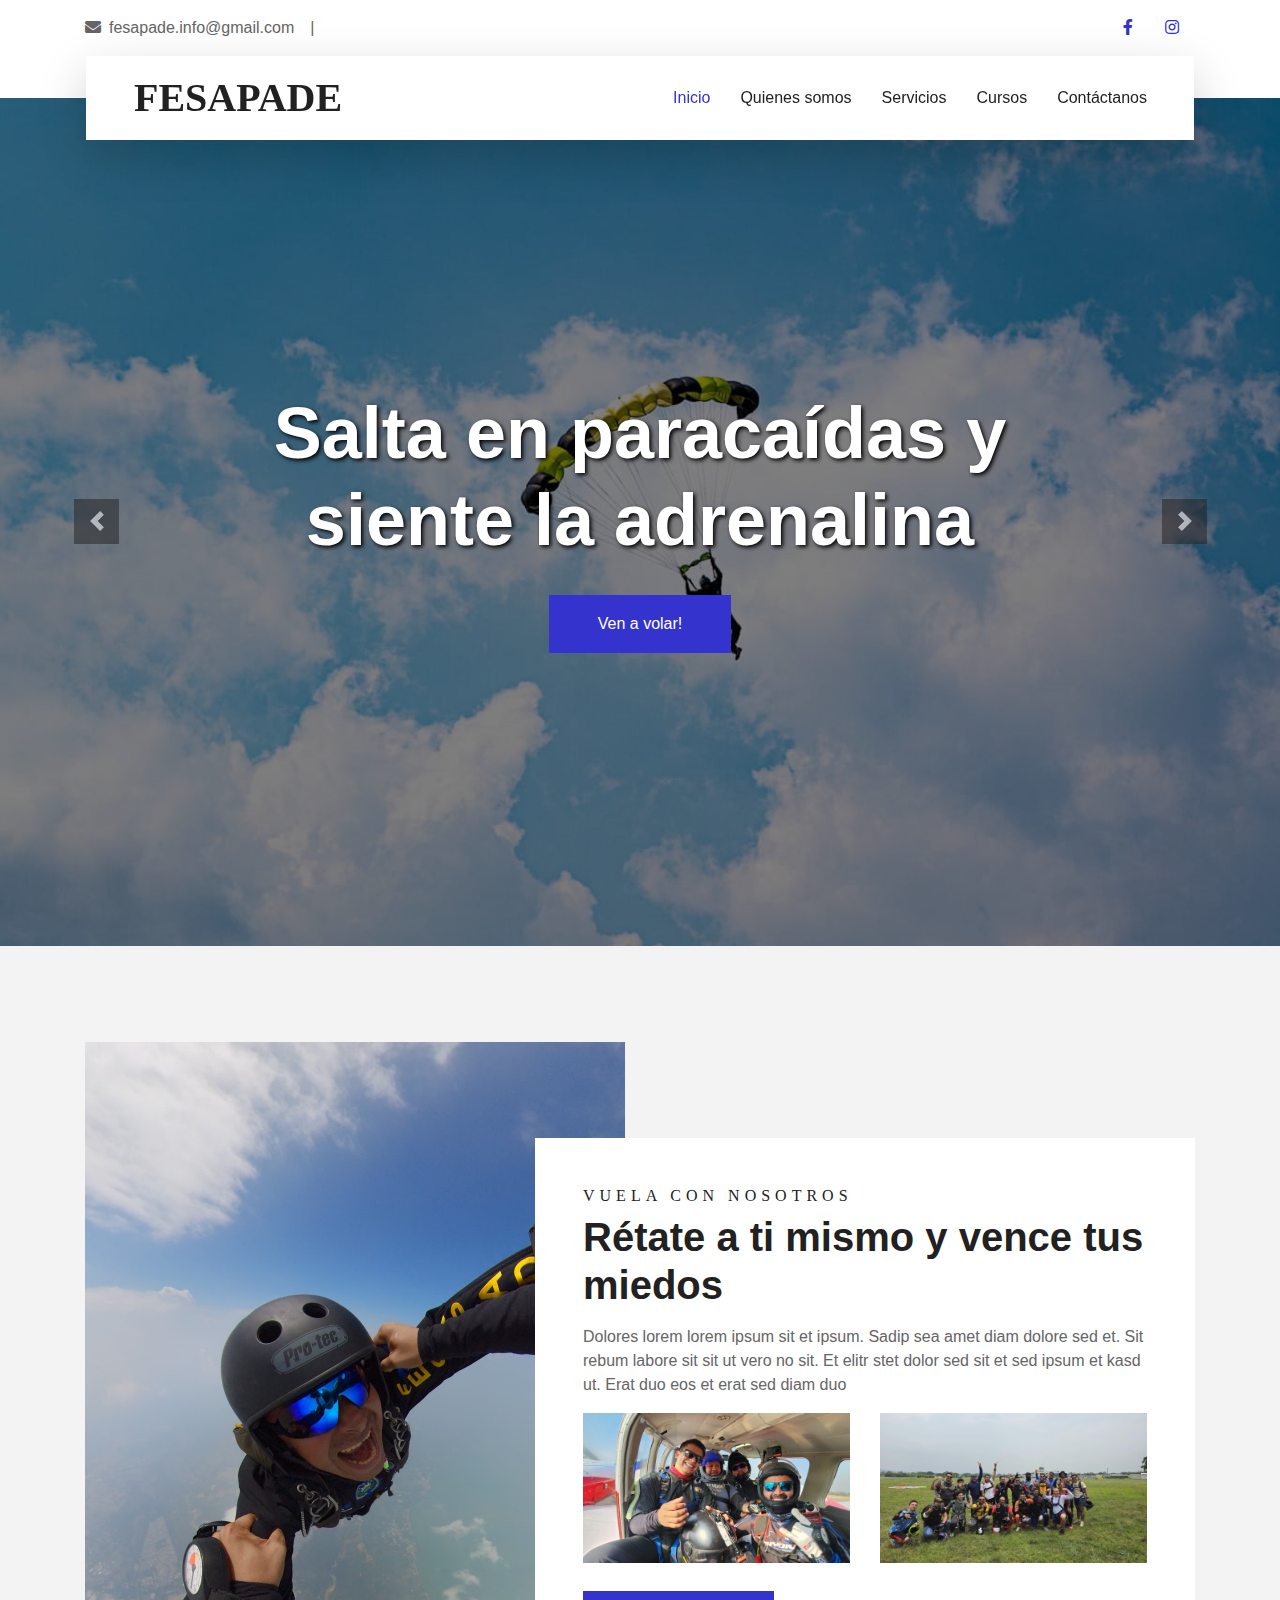
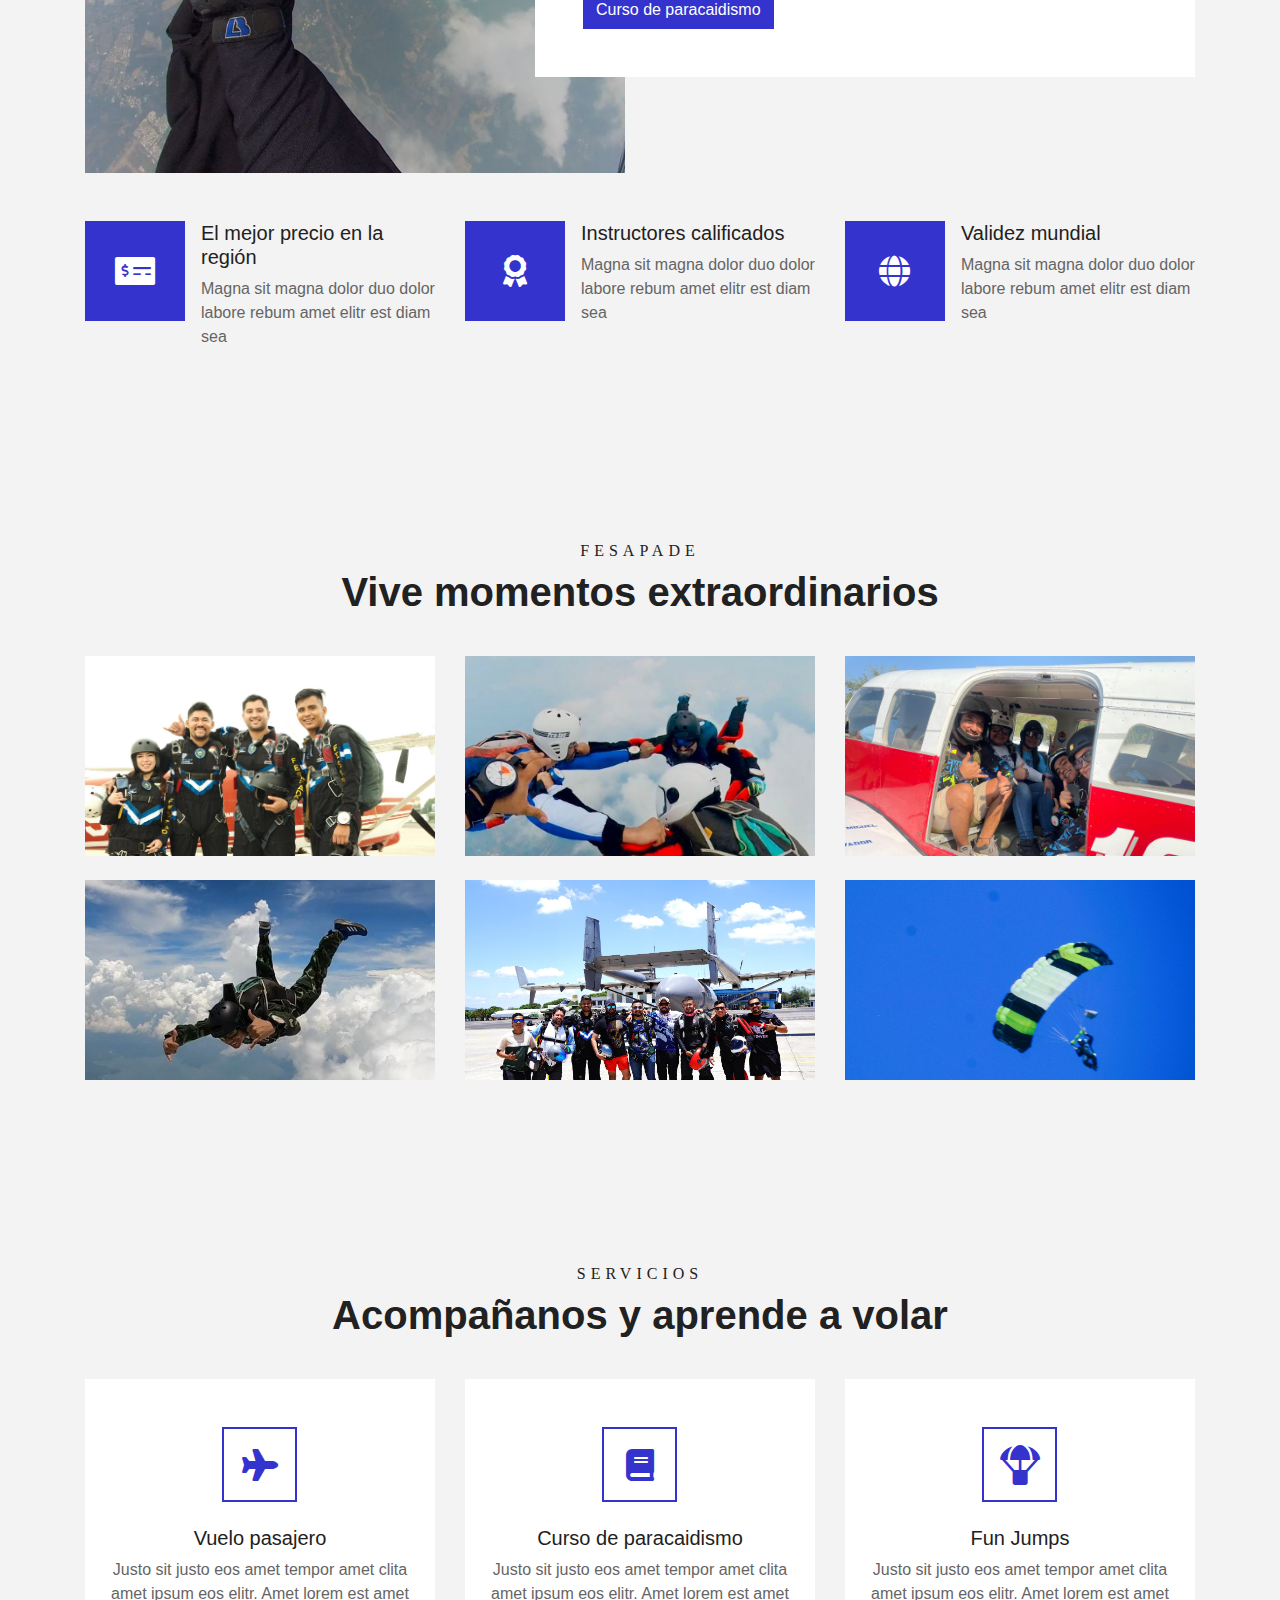
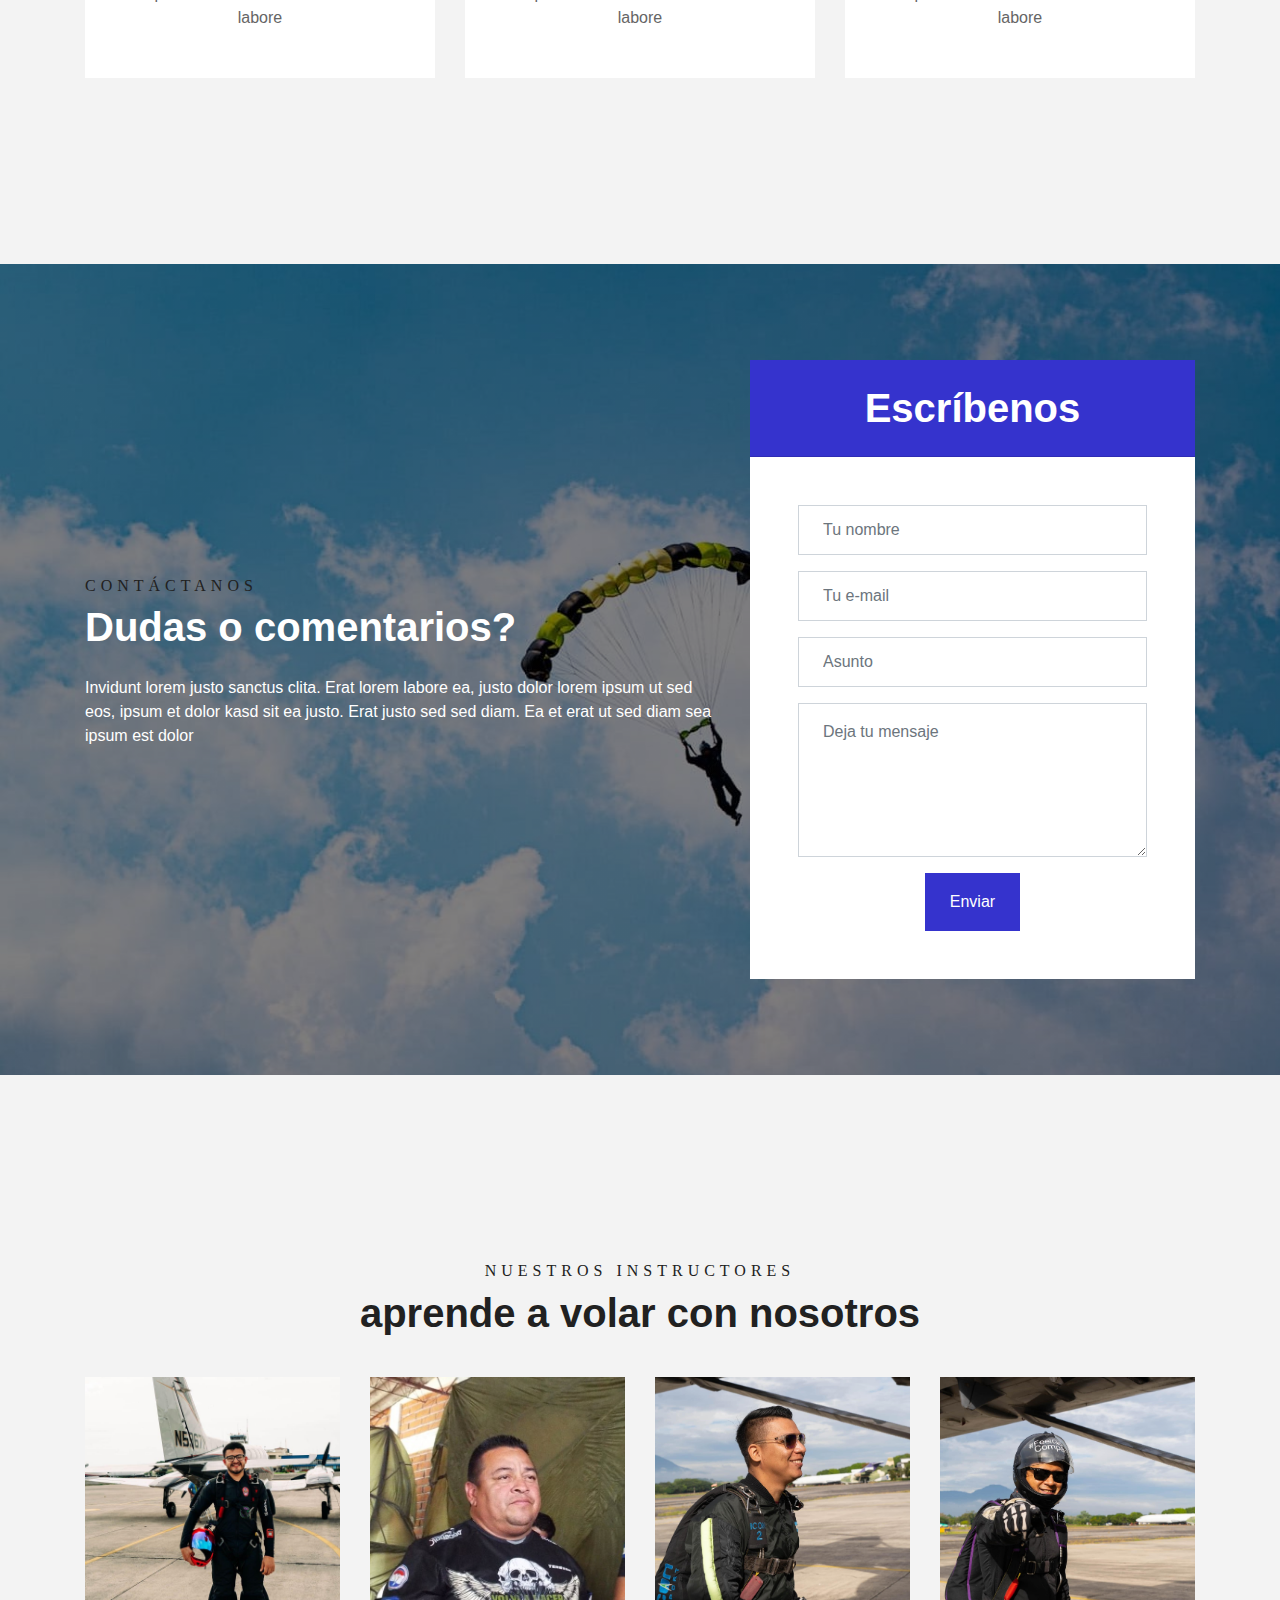
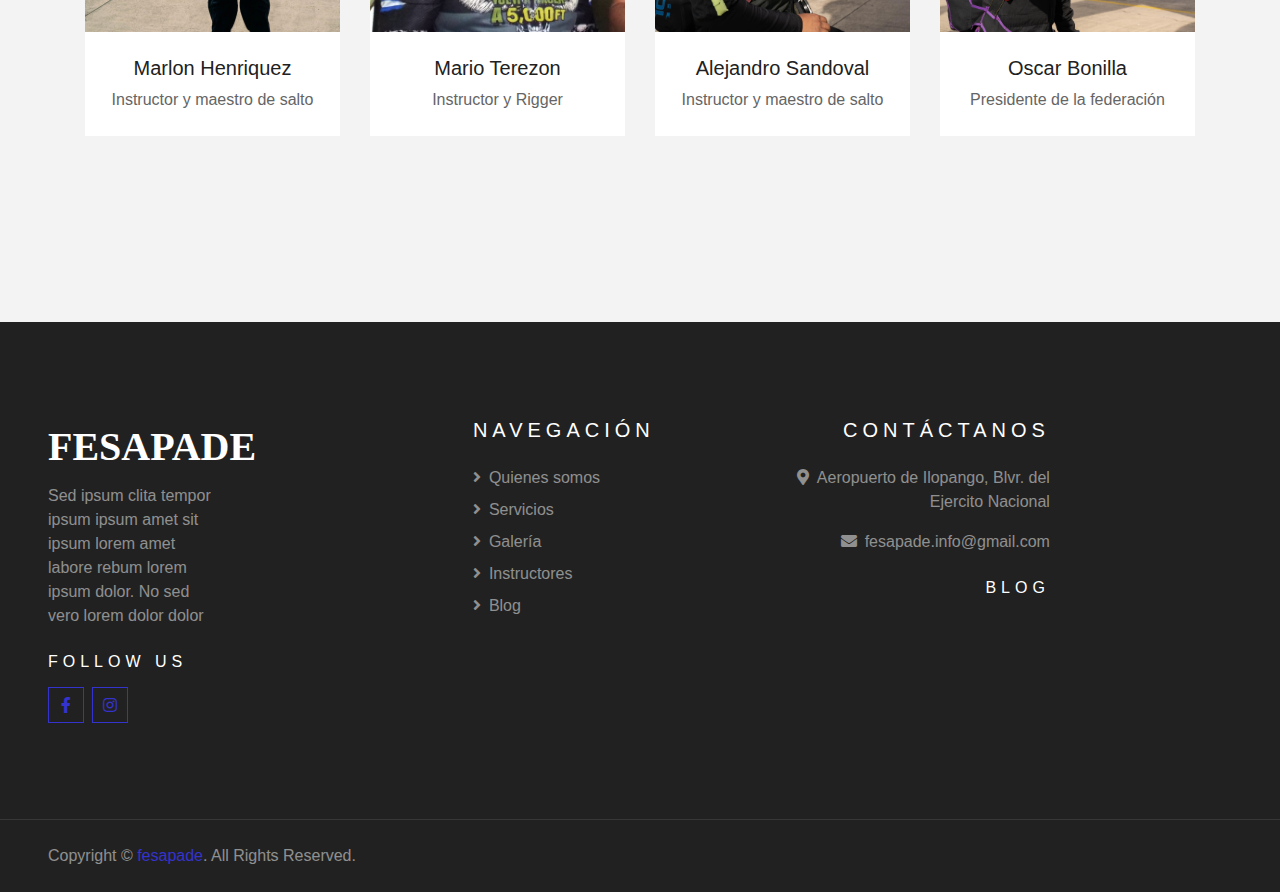
==== index.html @ f3ccb71f "first commit" ====
<!DOCTYPE html>
<html lang="en">

<head>
    <meta charset="utf-8">
    <title>FESAPADE</title>
    <meta content="width=device-width, initial-scale=1.0" name="viewport">
    <meta content="fesapade, paracaidismo, el salvador, skydiving" name="keywords">
    <meta content="fesapade, paracaidismo, el salvador, skydiving" name="description">

    <!-- Favicon -->
    <link href="img/favicon.ico" rel="icon">

    <!-- Google Web Fonts -->
    <link rel="preconnect" href="https://fonts.gstatic.com">
    <link href="https://fonts.googleapis.com/css2?family=Poppins:wght@400;500;600;700&display=swap" rel="stylesheet"> 

    <!-- Font Awesome -->
    <link href="https://cdnjs.cloudflare.com/ajax/libs/font-awesome/5.10.0/css/all.min.css" rel="stylesheet">

    <!-- Libraries Stylesheet -->
    <link href="lib/owlcarousel/assets/owl.carousel.min.css" rel="stylesheet">
    <link href="lib/tempusdominus/css/tempusdominus-bootstrap-4.min.css" rel="stylesheet" />

    <!-- Used fonts -->
    <link href="https://db.onlinewebfonts.com/c/a32668abb74c9255cab79c4dd656e726?family=Clonoid+W03+Bold+Italic" rel="stylesheet">
    <link href="https://db.onlinewebfonts.com/c/2206d6cc490084998d531e8c1b2cbb4a?family=Druk+Wide+Bold" rel="stylesheet">
    <link href="https://db.onlinewebfonts.com/c/160f151bb5c24f63117344faa604d58b?family=Nexa+W01+Heavy" rel="stylesheet">
    <link href="https://db.onlinewebfonts.com/c/effd74cbf0d7ec814ef5b5c8b44e0988?family=Veneer+W01+Two" rel="stylesheet">


    <!-- Customized Bootstrap Stylesheet -->
    <link href="css/style.css" rel="stylesheet">



</head>

<body>
    <!-- Topbar Start -->
    <div class="container-fluid bg-light pt-3 d-none d-lg-block">
        <div class="container">
            <div class="row">
                <div class="col-lg-6 text-center text-lg-left mb-2 mb-lg-0">
                    <div class="d-inline-flex align-items-center">
                        <p><i class="fa fa-envelope mr-2"></i>fesapade.info@gmail.com</p>
                        <p class="text-body px-3">|</p>
                        <!--<p><i class="fa fa-phone-alt mr-2"></i>+012 345 6789</p>-->
                    </div>
                </div>
                <div class="col-lg-6 text-center text-lg-right">
                    <div class="d-inline-flex align-items-center">
                        <a class="text-primary px-3" href="">
                            <i class="fab fa-facebook-f"></i>
                        </a>
                        
                        <a class="text-primary px-3" href="">
                            <i class="fab fa-instagram"></i>
                        </a>
                    </div>
                </div>
            </div>
        </div>
    </div>
    <!-- Topbar End -->


    <!-- Navbar Start -->
    <div class="container-fluid position-relative nav-bar p-0">
        <div class="container-lg position-relative p-0 px-lg-3" style="z-index: 9;">
            <nav class="navbar navbar-expand-lg bg-light navbar-light shadow-lg py-3 py-lg-0 pl-3 pl-lg-5">
                <a href="" class="navbar-brand">
                    <h1 class="m-0 text-primary"><span class="text-dark">FESAPADE</span></h1>
                </a>
                <button type="button" class="navbar-toggler" data-toggle="collapse" data-target="#navbarCollapse">
                    <span class="navbar-toggler-icon"></span>
                </button>
                <div class="collapse navbar-collapse justify-content-between px-3" id="navbarCollapse">
                    <div class="navbar-nav ml-auto py-0">
                        <a href="index.html" class="nav-item nav-link active">Inicio</a>
                        <a href="about.html" class="nav-item nav-link">Quienes somos</a>
                        <a href="service.html" class="nav-item nav-link">Servicios</a>
                        <a href="package.html" class="nav-item nav-link">Cursos</a>
                        <!--<div class="nav-item dropdown">
                            <a href="#" class="nav-link dropdown-toggle" data-toggle="dropdown">Pages</a>
                            <div class="dropdown-menu border-0 rounded-0 m-0">
                                <a href="blog.html" class="dropdown-item">Blog Grid</a>
                                <a href="single.html" class="dropdown-item">Blog Detail</a>
                                <a href="destination.html" class="dropdown-item">Destination</a>
                                <a href="guide.html" class="dropdown-item">Travel Guides</a>
                                <a href="testimonial.html" class="dropdown-item">Testimonial</a>
                            </div>
                        </div> -->
                        <a href="contact.html" class="nav-item nav-link">Contáctanos</a>
                    </div>
                </div>
            </nav>
        </div>
    </div>
    <!-- Navbar End -->


    <!-- Carousel Start -->
    <div class="container-fluid p-0">
        <div id="header-carousel" class="carousel slide" data-ride="carousel" >
            <div class="carousel-inner">
                <div class="carousel-item active">
                    <img class="w-100" src="img/carousel-1.jpg" alt="Image">
                    <div class="carousel-caption d-flex flex-column align-items-center justify-content-center">
                        <div class="p-3" style="max-width: 900px;">
                            
                            <h1 class="display-3 text-white text-shadow mb-md-4">Salta en paracaídas y siente la adrenalina</h1>
                            <a href="" class="btn btn-primary py-md-3 px-md-5 mt-2">Ven a volar!</a>
                        </div>
                    </div>
                </div>
                <div class="carousel-item">
                    <img class="w-100" src="img/carousel-2.jpg" alt="Image">
                    <div class="carousel-caption d-flex flex-column align-items-center justify-content-center">
                        <div class="p-3" style="max-width: 900px;">
                            
                            <h1 class="display-3 text-white text-shadow">Vive la experiencia de tu vida</h1>
                            <a href="" class="btn btn-primary py-md-3 px-md-5 mt-2">Ven a volar!</a>
                        </div>
                    </div>
                </div>
            </div>
            <a class="carousel-control-prev" href="#header-carousel" data-slide="prev">
                <div class="btn btn-dark" style="width: 45px; height: 45px;">
                    <span class="carousel-control-prev-icon mb-n2"></span>
                </div>
            </a>
            <a class="carousel-control-next" href="#header-carousel" data-slide="next">
                <div class="btn btn-dark" style="width: 45px; height: 45px;">
                    <span class="carousel-control-next-icon mb-n2"></span>
                </div>
            </a>
        </div>
    </div>
    <!-- Carousel End -->


    <!-- Booking Start 
    <div class="container-fluid booking mt-5 pb-5">
        <div class="container pb-5">
            <div class="bg-light shadow" style="padding: 30px;">
                <div class="row align-items-center" style="min-height: 60px;">
                    <div class="col-md-10">
                        <div class="row">
                            <div class="col-md-3">
                                <div class="mb-3 mb-md-0">
                                    <select class="custom-select px-4" style="height: 47px;">
                                        <option selected>Destination</option>
                                        <option value="1">Destination 1</option>
                                        <option value="2">Destination 1</option>
                                        <option value="3">Destination 1</option>
                                    </select>
                                </div>
                            </div>
                            <div class="col-md-3">
                                <div class="mb-3 mb-md-0">
                                    <div class="date" id="date1" data-target-input="nearest">
                                        <input type="text" class="form-control p-4 datetimepicker-input" placeholder="Depart Date" data-target="#date1" data-toggle="datetimepicker"/>
                                    </div>
                                </div>
                            </div>
                            <div class="col-md-3">
                                <div class="mb-3 mb-md-0">
                                    <div class="date" id="date2" data-target-input="nearest">
                                        <input type="text" class="form-control p-4 datetimepicker-input" placeholder="Return Date" data-target="#date2" data-toggle="datetimepicker"/>
                                    </div>
                                </div>
                            </div>
                            <div class="col-md-3">
                                <div class="mb-3 mb-md-0">
                                    <select class="custom-select px-4" style="height: 47px;">
                                        <option selected>Duration</option>
                                        <option value="1">Duration 1</option>
                                        <option value="2">Duration 1</option>
                                        <option value="3">Duration 1</option>
                                    </select>
                                </div>
                            </div>
                        </div>
                    </div>
                    <div class="col-md-2">
                        <button class="btn btn-primary btn-block" type="submit" style="height: 47px; margin-top: -2px;">Submit</button>
                    </div>
                </div>
            </div>
        </div>
    </div>
     Booking End -->


    <!-- About Start -->
    <div class="container-fluid py-5">
        <div class="container pt-5">
            <div class="row">
                <div class="col-lg-6" style="min-height: 500px;">
                    <div class="position-relative h-100">
                        <img class="position-absolute w-100 h-100" src="img/about.jpg" style="object-fit: cover;">
                    </div>
                </div>
                <div class="col-lg-6 pt-5 pb-lg-5">
                    <div class="about-text bg-white p-4 p-lg-5 my-lg-5">
                        <h6 class="text-primary text-uppercase" style="letter-spacing: 5px;">Vuela con nosotros</h6>
                        <h1 class="mb-3">Rétate a ti mismo y vence tus miedos</h1>
                        <p>Dolores lorem lorem ipsum sit et ipsum. Sadip sea amet diam dolore sed et. Sit rebum labore sit sit ut vero no sit. Et elitr stet dolor sed sit et sed ipsum et kasd ut. Erat duo eos et erat sed diam duo</p>
                        <div class="row mb-4">
                            <div class="col-6">
                                <img class="img-fluid" src="img/about-1.jpg" alt="">
                            </div>
                            <div class="col-6">
                                <img class="img-fluid" src="img/about-2.jpg" alt="">
                            </div>
                        </div>
                        <a href="" class="btn btn-primary mt-1">Curso de paracaidismo</a>
                    </div>
                </div>
            </div>
        </div>
    </div>
    <!-- About End -->


    <!-- Feature Start -->
    <div class="container-fluid pb-5">
        <div class="container pb-5">
            <div class="row">
                <div class="col-md-4">
                    <div class="d-flex mb-4 mb-lg-0">
                        <div class="d-flex flex-shrink-0 align-items-center justify-content-center bg-primary mr-3" style="height: 100px; width: 100px;">
                            <i class="fa fa-2x fa-money-check-alt text-white"></i>
                        </div>
                        <div class="d-flex flex-column">
                            <h5 class="">El mejor precio en la región</h5>
                            <p class="m-0">Magna sit magna dolor duo dolor labore rebum amet elitr est diam sea</p>
                        </div>
                    </div>
                </div>
                <div class="col-md-4">
                    <div class="d-flex mb-4 mb-lg-0">
                        <div class="d-flex flex-shrink-0 align-items-center justify-content-center bg-primary mr-3" style="height: 100px; width: 100px;">
                            <i class="fa fa-2x fa-award text-white"></i>
                        </div>
                        <div class="d-flex flex-column">
                            <h5 class="">Instructores calificados</h5>
                            <p class="m-0">Magna sit magna dolor duo dolor labore rebum amet elitr est diam sea</p>
                        </div>
                    </div>
                </div>
                <div class="col-md-4">
                    <div class="d-flex mb-4 mb-lg-0">
                        <div class="d-flex flex-shrink-0 align-items-center justify-content-center bg-primary mr-3" style="height: 100px; width: 100px;">
                            <i class="fa fa-2x fa-globe text-white"></i>
                        </div>
                        <div class="d-flex flex-column">
                            <h5 class="">Validez mundial</h5>
                            <p class="m-0">Magna sit magna dolor duo dolor labore rebum amet elitr est diam sea</p>
                        </div>
                    </div>
                </div>
            </div>
        </div>
    </div>
    <!-- Feature End -->


    <!-- Destination Start -->
    <div class="container-fluid py-5">
        <div class="container pt-5 pb-3">
            <div class="text-center mb-3 pb-3">
                <h6 class="text-primary text-uppercase" style="letter-spacing: 5px;">fesapade</h6>
                <h1>Vive momentos extraordinarios</h1>
            </div>
            <div class="row">
                <div class="col-gallery col-lg-4 col-md-6 mb-4">
                    <div class="destination-item position-relative overflow-hidden mb-2">
                        <img class="img-fluid" src="img/gallery-1.jpg" alt="">
                        <a class="destination-overlay text-white text-decoration-none" href="">
                        </a>
                    </div>
                </div>
                <div class="col-gallery col-lg-4 col-md-6 mb-4">
                    <div class="destination-item position-relative overflow-hidden mb-2">
                        <img class="img-fluid" src="img/gallery-2.jpg" alt="">
                        <a class="destination-overlay text-white text-decoration-none" href="">
                        </a>
                    </div>
                </div>
                <div class="col-gallery col-lg-4 col-md-6 mb-4">
                    <div class="destination-item position-relative overflow-hidden mb-2">
                        <img class="img-fluid" src="img/gallery-3.jpg" alt="">
                        <a class="destination-overlay text-white text-decoration-none" href="">
                        </a>
                    </div>
                </div>
                <div class="col-gallery col-lg-4 col-md-6 mb-4">
                    <div class="destination-item position-relative overflow-hidden mb-2">
                        <img class="img-fluid" src="img/gallery-4.jpg" alt="">
                        <a class="destination-overlay text-white text-decoration-none" href="">
                        </a>
                    </div>
                </div>
                <div class="col-gallery col-lg-4 col-md-6 mb-4">
                    <div class="destination-item position-relative overflow-hidden mb-2">
                        <img class="img-fluid" src="img/gallery-5.jpg" alt="">
                        <a class="destination-overlay text-white text-decoration-none" href="">
                        </a>
                    </div>
                </div>
                <div class="col-gallery col-lg-4 col-md-6 mb-4">
                    <div class="destination-item position-relative overflow-hidden mb-2">
                        <img class="img-fluid" src="img/gallery-6.jpg" alt="">
                        <a class="destination-overlay text-white text-decoration-none" href="">
                        </a>
                    </div>
                </div>
            </div>
        </div>
    </div>
    <!-- Destination Start -->


    <!-- Service Start -->
    <div class="container-fluid py-5">
        <div class="container pt-5 pb-3">
            <div class="text-center mb-3 pb-3">
                <h6 class="text-primary text-uppercase" style="letter-spacing: 5px;">Servicios</h6>
                <h1>Acompañanos y aprende a volar</h1>
            </div>
            <div class="row">
                <div class="col-lg-4 col-md-6 mb-4">
                    <div class="service-item bg-white text-center mb-2 py-5 px-4">
                        <i class="fa fa-2x fa-plane mx-auto mb-4"></i>
                        <!--<i class="bi bi-airplane mx-auto mb-4"></i>-->
                        <h5 class="mb-2">Vuelo pasajero</h5>
                        <p class="m-0">Justo sit justo eos amet tempor amet clita amet ipsum eos elitr. Amet lorem est amet labore</p>
                    </div>
                </div>
                <div class="col-lg-4 col-md-6 mb-4">
                    <div class="service-item bg-white text-center mb-2 py-5 px-4">
                        <i class="fa fa-2x fa-book mx-auto mb-4"></i>
                        <h5 class="mb-2">Curso de paracaidismo</h5>
                        <p class="m-0">Justo sit justo eos amet tempor amet clita amet ipsum eos elitr. Amet lorem est amet labore</p>
                    </div>
                </div>
                <div class="col-lg-4 col-md-6 mb-4">
                    <div class="service-item bg-white text-center mb-2 py-5 px-4">
                        <i class="fas fa-parachute-box mx-auto mb-4" style="font-size: 40px;"></i>
                        <h5 class="mb-2">Fun Jumps</h5>
                        <p class="m-0">Justo sit justo eos amet tempor amet clita amet ipsum eos elitr. Amet lorem est amet labore</p>
                    </div>
                </div>
            </div>
        </div>
    </div>
    <!-- Service End -->


    <!-- Packages Start 
    <div class="container-fluid py-5">
        <div class="container pt-5 pb-3">
            <div class="text-center mb-3 pb-3">
                <h6 class="text-primary text-uppercase" style="letter-spacing: 5px;">Packages</h6>
                <h1>Pefect Tour Packages</h1>
            </div>
            <div class="row">
                <div class="col-lg-4 col-md-6 mb-4">
                    <div class="package-item bg-white mb-2">
                        <img class="img-fluid" src="img/package-1.jpg" alt="">
                        <div class="p-4">
                            <div class="d-flex justify-content-between mb-3">
                                <small class="m-0"><i class="fa fa-map-marker-alt text-primary mr-2"></i>Thailand</small>
                                <small class="m-0"><i class="fa fa-calendar-alt text-primary mr-2"></i>3 days</small>
                                <small class="m-0"><i class="fa fa-user text-primary mr-2"></i>2 Person</small>
                            </div>
                            <a class="h5 text-decoration-none" href="">Discover amazing places of the world with us</a>
                            <div class="border-top mt-4 pt-4">
                                <div class="d-flex justify-content-between">
                                    <h6 class="m-0"><i class="fa fa-star text-primary mr-2"></i>4.5 <small>(250)</small></h6>
                                    <h5 class="m-0">$350</h5>
                                </div>
                            </div>
                        </div>
                    </div>
                </div>
                <div class="col-lg-4 col-md-6 mb-4">
                    <div class="package-item bg-white mb-2">
                        <img class="img-fluid" src="img/package-2.jpg" alt="">
                        <div class="p-4">
                            <div class="d-flex justify-content-between mb-3">
                                <small class="m-0"><i class="fa fa-map-marker-alt text-primary mr-2"></i>Thailand</small>
                                <small class="m-0"><i class="fa fa-calendar-alt text-primary mr-2"></i>3 days</small>
                                <small class="m-0"><i class="fa fa-user text-primary mr-2"></i>2 Person</small>
                            </div>
                            <a class="h5 text-decoration-none" href="">Discover amazing places of the world with us</a>
                            <div class="border-top mt-4 pt-4">
                                <div class="d-flex justify-content-between">
                                    <h6 class="m-0"><i class="fa fa-star text-primary mr-2"></i>4.5 <small>(250)</small></h6>
                                    <h5 class="m-0">$350</h5>
                                </div>
                            </div>
                        </div>
                    </div>
                </div>
                <div class="col-lg-4 col-md-6 mb-4">
                    <div class="package-item bg-white mb-2">
                        <img class="img-fluid" src="img/package-3.jpg" alt="">
                        <div class="p-4">
                            <div class="d-flex justify-content-between mb-3">
                                <small class="m-0"><i class="fa fa-map-marker-alt text-primary mr-2"></i>Thailand</small>
                                <small class="m-0"><i class="fa fa-calendar-alt text-primary mr-2"></i>3 days</small>
                                <small class="m-0"><i class="fa fa-user text-primary mr-2"></i>2 Person</small>
                            </div>
                            <a class="h5 text-decoration-none" href="">Discover amazing places of the world with us</a>
                            <div class="border-top mt-4 pt-4">
                                <div class="d-flex justify-content-between">
                                    <h6 class="m-0"><i class="fa fa-star text-primary mr-2"></i>4.5 <small>(250)</small></h6>
                                    <h5 class="m-0">$350</h5>
                                </div>
                            </div>
                        </div>
                    </div>
                </div>
                <div class="col-lg-4 col-md-6 mb-4">
                    <div class="package-item bg-white mb-2">
                        <img class="img-fluid" src="img/package-4.jpg" alt="">
                        <div class="p-4">
                            <div class="d-flex justify-content-between mb-3">
                                <small class="m-0"><i class="fa fa-map-marker-alt text-primary mr-2"></i>Thailand</small>
                                <small class="m-0"><i class="fa fa-calendar-alt text-primary mr-2"></i>3 days</small>
                                <small class="m-0"><i class="fa fa-user text-primary mr-2"></i>2 Person</small>
                            </div>
                            <a class="h5 text-decoration-none" href="">Discover amazing places of the world with us</a>
                            <div class="border-top mt-4 pt-4">
                                <div class="d-flex justify-content-between">
                                    <h6 class="m-0"><i class="fa fa-star text-primary mr-2"></i>4.5 <small>(250)</small></h6>
                                    <h5 class="m-0">$350</h5>
                                </div>
                            </div>
                        </div>
                    </div>
                </div>
                <div class="col-lg-4 col-md-6 mb-4">
                    <div class="package-item bg-white mb-2">
                        <img class="img-fluid" src="img/package-5.jpg" alt="">
                        <div class="p-4">
                            <div class="d-flex justify-content-between mb-3">
                                <small class="m-0"><i class="fa fa-map-marker-alt text-primary mr-2"></i>Thailand</small>
                                <small class="m-0"><i class="fa fa-calendar-alt text-primary mr-2"></i>3 days</small>
                                <small class="m-0"><i class="fa fa-user text-primary mr-2"></i>2 Person</small>
                            </div>
                            <a class="h5 text-decoration-none" href="">Discover amazing places of the world with us</a>
                            <div class="border-top mt-4 pt-4">
                                <div class="d-flex justify-content-between">
                                    <h6 class="m-0"><i class="fa fa-star text-primary mr-2"></i>4.5 <small>(250)</small></h6>
                                    <h5 class="m-0">$350</h5>
                                </div>
                            </div>
                        </div>
                    </div>
                </div>
                <div class="col-lg-4 col-md-6 mb-4">
                    <div class="package-item bg-white mb-2">
                        <img class="img-fluid" src="img/package-6.jpg" alt="">
                        <div class="p-4">
                            <div class="d-flex justify-content-between mb-3">
                                <small class="m-0"><i class="fa fa-map-marker-alt text-primary mr-2"></i>Thailand</small>
                                <small class="m-0"><i class="fa fa-calendar-alt text-primary mr-2"></i>3 days</small>
                                <small class="m-0"><i class="fa fa-user text-primary mr-2"></i>2 Person</small>
                            </div>
                            <a class="h5 text-decoration-none" href="">Discover amazing places of the world with us</a>
                            <div class="border-top mt-4 pt-4">
                                <div class="d-flex justify-content-between">
                                    <h6 class="m-0"><i class="fa fa-star text-primary mr-2"></i>4.5 <small>(250)</small></h6>
                                    <h5 class="m-0">$350</h5>
                                </div>
                            </div>
                        </div>
                    </div>
                </div>
            </div>
        </div>
    </div>
     Packages End -->


    <!-- Registration Start -->
    <div class="container-fluid bg-registration py-5" style="margin: 90px 0;">
        <div class="container py-5">
            <div class="row align-items-center">
                <div class="col-lg-7 mb-5 mb-lg-0">
                    <div class="mb-4">
                        <h6 class="text-primary text-uppercase" style="letter-spacing: 5px;">Contáctanos</h6>
                        <h1 class="text-white"><span class="text-primary"></span>Dudas o comentarios?</h1>
                    </div>
                    <p class="text-white">Invidunt lorem justo sanctus clita. Erat lorem labore ea, justo dolor lorem ipsum ut sed eos,
                        ipsum et dolor kasd sit ea justo. Erat justo sed sed diam. Ea et erat ut sed diam sea ipsum est
                        dolor</p>
                    <!--
                    <ul class="list-inline text-white m-0">
                        <li class="py-2"><i class="fa fa-check text-primary mr-3"></i>Labore eos amet dolor amet diam</li>
                        <li class="py-2"><i class="fa fa-check text-primary mr-3"></i>Etsea et sit dolor amet ipsum</li>
                        <li class="py-2"><i class="fa fa-check text-primary mr-3"></i>Diam dolor diam elitripsum vero.</li>
                    </ul>-->
                </div>
                <div class="col-lg-5">
                    <div class="card border-0">
                        <div class="card-header bg-primary text-center p-4">
                            <h1 class="text-white m-0">Escríbenos</h1>
                        </div>
                        <div class="card-body rounded-bottom bg-white p-5">
                            <form>
                                <div class="form-group">
                                    <input type="text" class="form-control p-4" placeholder="Tu nombre" required="required" />
                                </div>
                                <div class="form-group">
                                    <input type="email" class="form-control p-4" placeholder="Tu e-mail" required="required" />
                                </div>
                                <div class="control-group">
                                    <input type="text" class="form-control p-4" id="subject" placeholder="Asunto"
                                        required="required" data-validation-required-message="Please enter a subject" />
                                    <p class="help-block text-danger"></p>
                                </div>
                                <div class="control-group">
                                    <textarea class="form-control py-3 px-4" rows="5" id="message" placeholder="Deja tu mensaje"
                                        required="required"
                                        data-validation-required-message="Please enter your message"></textarea>
                                    <p class="help-block text-danger"></p>
                                </div>
                                <div class="text-center">
                                    <button class="btn btn-primary py-3 px-4" type="submit" id="sendMessageButton">Enviar</button>
                                </div>
                            </form>
                        </div>
                    </div>
                </div>
            </div>
        </div>
    </div>
    <!-- Registration End -->


    <!-- Team Start -->
    <div class="container-fluid py-5">
        <div class="container pt-5 pb-3">
            <div class="text-center mb-3 pb-3">
                <h6 class="text-primary text-uppercase" style="letter-spacing: 5px;">Nuestros instructores</h6>
                <h1>aprende a volar con nosotros</h1>
            </div>
            <div class="row">
                <div class="col-lg-3 col-md-4 col-sm-6 pb-2">
                    <div class="team-item bg-white mb-4">
                        <div class="team-img position-relative overflow-hidden">
                            <img class="img-fluid w-100" src="img/team-1.jpg" alt="">
                            <div class="team-social">
                                <a class="btn btn-outline-primary btn-square" href=""><i class="fab fa-twitter"></i></a>
                                <a class="btn btn-outline-primary btn-square" href=""><i class="fab fa-facebook-f"></i></a>
                                <a class="btn btn-outline-primary btn-square" href=""><i class="fab fa-instagram"></i></a>
                                <a class="btn btn-outline-primary btn-square" href=""><i class="fab fa-linkedin-in"></i></a>
                            </div>
                        </div>
                        <div class="text-center py-4">
                            <h5 class="text-truncate">Marlon Henriquez</h5>
                            <p class="m-0">Instructor y maestro de salto</p>
                        </div>
                    </div>
                </div>
                <div class="col-lg-3 col-md-4 col-sm-6 pb-2">
                    <div class="team-item bg-white mb-4">
                        <div class="team-img position-relative overflow-hidden">
                            <img class="img-fluid w-100" src="img/team-2.jpg" alt="">
                            <div class="team-social">
                                <a class="btn btn-outline-primary btn-square" href=""><i class="fab fa-twitter"></i></a>
                                <a class="btn btn-outline-primary btn-square" href=""><i class="fab fa-facebook-f"></i></a>
                                <a class="btn btn-outline-primary btn-square" href=""><i class="fab fa-instagram"></i></a>
                                <a class="btn btn-outline-primary btn-square" href=""><i class="fab fa-linkedin-in"></i></a>
                            </div>
                        </div>
                        <div class="text-center py-4">
                            <h5 class="text-truncate">Mario Terezon</h5>
                            <p class="m-0">Instructor y Rigger</p>
                        </div>
                    </div>
                </div>
                <div class="col-lg-3 col-md-4 col-sm-6 pb-2">
                    <div class="team-item bg-white mb-4">
                        <div class="team-img position-relative overflow-hidden">
                            <img class="img-fluid w-100" src="img/team-3.jpg" alt="">
                            <div class="team-social">
                                <a class="btn btn-outline-primary btn-square" href=""><i class="fab fa-twitter"></i></a>
                                <a class="btn btn-outline-primary btn-square" href=""><i class="fab fa-facebook-f"></i></a>
                                <a class="btn btn-outline-primary btn-square" href=""><i class="fab fa-instagram"></i></a>
                                <a class="btn btn-outline-primary btn-square" href=""><i class="fab fa-linkedin-in"></i></a>
                            </div>
                        </div>
                        <div class="text-center py-4">
                            <h5 class="text-truncate">Alejandro Sandoval</h5>
                            <p class="m-0">Instructor y maestro de salto</p>
                        </div>
                    </div>
                </div>
                <div class="col-lg-3 col-md-4 col-sm-6 pb-2">
                    <div class="team-item bg-white mb-4">
                        <div class="team-img position-relative overflow-hidden">
                            <img class="img-fluid w-100" src="img/team-4.jpg" alt="">
                            <div class="team-social">
                                <a class="btn btn-outline-primary btn-square" href=""><i class="fab fa-twitter"></i></a>
                                <a class="btn btn-outline-primary btn-square" href=""><i class="fab fa-facebook-f"></i></a>
                                <a class="btn btn-outline-primary btn-square" href=""><i class="fab fa-instagram"></i></a>
                                <a class="btn btn-outline-primary btn-square" href=""><i class="fab fa-linkedin-in"></i></a>
                            </div>
                        </div>
                        <div class="text-center py-4">
                            <h5 class="text-truncate">Oscar Bonilla</h5>
                            <p class="m-0">Presidente de la federación</p>
                        </div>
                    </div>
                </div>
            </div>
        </div>
    </div>
    <!-- Team End -->


    <!-- Testimonial Start --
    <div class="container-fluid py-5">
        <div class="container py-5">
            <div class="text-center mb-3 pb-3">
                <h6 class="text-primary text-uppercase" style="letter-spacing: 5px;">Testimonial</h6>
                <h1>What Say Our Clients</h1>
            </div>
            <div class="owl-carousel testimonial-carousel">
                <div class="text-center pb-4">
                    <img class="img-fluid mx-auto" src="img/testimonial-1.jpg" style="width: 100px; height: 100px;" >
                    <div class="testimonial-text bg-white p-4 mt-n5">
                        <p class="mt-5">Dolor et eos labore, stet justo sed est sed. Diam sed sed dolor stet amet eirmod eos labore diam
                        </p>
                        <h5 class="text-truncate">Client Name</h5>
                        <span>Profession</span>
                    </div>
                </div>
                <div class="text-center">
                    <img class="img-fluid mx-auto" src="img/testimonial-2.jpg" style="width: 100px; height: 100px;" >
                    <div class="testimonial-text bg-white p-4 mt-n5">
                        <p class="mt-5">Dolor et eos labore, stet justo sed est sed. Diam sed sed dolor stet amet eirmod eos labore diam
                        </p>
                        <h5 class="text-truncate">Client Name</h5>
                        <span>Profession</span>
                    </div>
                </div>
                <div class="text-center">
                    <img class="img-fluid mx-auto" src="img/testimonial-3.jpg" style="width: 100px; height: 100px;" >
                    <div class="testimonial-text bg-white p-4 mt-n5">
                        <p class="mt-5">Dolor et eos labore, stet justo sed est sed. Diam sed sed dolor stet amet eirmod eos labore diam
                        </p>
                        <h5 class="text-truncate">Client Name</h5>
                        <span>Profession</span>
                    </div>
                </div>
                <div class="text-center">
                    <img class="img-fluid mx-auto" src="img/testimonial-4.jpg" style="width: 100px; height: 100px;" >
                    <div class="testimonial-text bg-white p-4 mt-n5">
                        <p class="mt-5">Dolor et eos labore, stet justo sed est sed. Diam sed sed dolor stet amet eirmod eos labore diam
                        </p>
                        <h5 class="text-truncate">Client Name</h5>
                        <span>Profession</span>
                    </div>
                </div>
            </div>
        </div>
    </div>
    <-- Testimonial End -->


    <!-- Blog Start --
    <div class="container-fluid py-5">
        <div class="container pt-5 pb-3">
            <div class="text-center mb-3 pb-3">
                <h6 class="text-primary text-uppercase" style="letter-spacing: 5px;">Our Blog</h6>
                <h1>Latest From Our Blog</h1>
            </div>
            <div class="row pb-3">
                <div class="col-lg-4 col-md-6 mb-4 pb-2">
                    <div class="blog-item">
                        <div class="position-relative">
                            <img class="img-fluid w-100" src="img/blog-1.jpg" alt="">
                            <div class="blog-date">
                                <h6 class="font-weight-bold mb-n1">01</h6>
                                <small class="text-white text-uppercase">Jan</small>
                            </div>
                        </div>
                        <div class="bg-white p-4">
                            <div class="d-flex mb-2">
                                <a class="text-primary text-uppercase text-decoration-none" href="">Admin</a>
                                <span class="text-primary px-2">|</span>
                                <a class="text-primary text-uppercase text-decoration-none" href="">Tours & Travel</a>
                            </div>
                            <a class="h5 m-0 text-decoration-none" href="">Dolor justo sea kasd lorem clita justo diam amet</a>
                        </div>
                    </div>
                </div>
                <div class="col-lg-4 col-md-6 mb-4 pb-2">
                    <div class="blog-item">
                        <div class="position-relative">
                            <img class="img-fluid w-100" src="img/blog-2.jpg" alt="">
                            <div class="blog-date">
                                <h6 class="font-weight-bold mb-n1">01</h6>
                                <small class="text-white text-uppercase">Jan</small>
                            </div>
                        </div>
                        <div class="bg-white p-4">
                            <div class="d-flex mb-2">
                                <a class="text-primary text-uppercase text-decoration-none" href="">Admin</a>
                                <span class="text-primary px-2">|</span>
                                <a class="text-primary text-uppercase text-decoration-none" href="">Tours & Travel</a>
                            </div>
                            <a class="h5 m-0 text-decoration-none" href="">Dolor justo sea kasd lorem clita justo diam amet</a>
                        </div>
                    </div>
                </div>
                <div class="col-lg-4 col-md-6 mb-4 pb-2">
                    <div class="blog-item">
                        <div class="position-relative">
                            <img class="img-fluid w-100" src="img/blog-3.jpg" alt="">
                            <div class="blog-date">
                                <h6 class="font-weight-bold mb-n1">01</h6>
                                <small class="text-white text-uppercase">Jan</small>
                            </div>
                        </div>
                        <div class="bg-white p-4">
                            <div class="d-flex mb-2">
                                <a class="text-primary text-uppercase text-decoration-none" href="">Admin</a>
                                <span class="text-primary px-2">|</span>
                                <a class="text-primary text-uppercase text-decoration-none" href="">Tours & Travel</a>
                            </div>
                            <a class="h5 m-0 text-decoration-none" href="">Dolor justo sea kasd lorem clita justo diam amet</a>
                        </div>
                    </div>
                </div>
            </div>
        </div>
    </div>
    <-- Blog End -->


    <!-- Footer Start -->
    <div class="container-fluid bg-dark text-white-50 py-5 px-sm-3 px-lg-5" style="margin-top: 90px;">
        <div class="row pt-5">
            <div class="col-lg-3 col-md-6 mb-5 footer-section">
                <a href="" class="navbar-brand">
                    <h1 class="text-primary"><span class="text-white">FESAPADE</span></h1>
                </a>
                <p>Sed ipsum clita tempor ipsum ipsum amet sit ipsum lorem amet labore rebum lorem ipsum dolor. No sed vero lorem dolor dolor</p>
                <h6 class="text-white text-uppercase mt-4 mb-3" style="letter-spacing: 5px;">Follow Us</h6>
                <div class="d-flex justify-content-start">
                    <a class="btn btn-outline-primary btn-square mr-2" href="#"><i class="fab fa-facebook-f"></i></a>
                    <a class="btn btn-outline-primary btn-square" href="#"><i class="fab fa-instagram"></i></a>
                </div>
            </div>
            <div class="col-lg-3 col-md-6 mb-5">
                <h5 class="text-white text-uppercase mb-4" style="letter-spacing: 5px;">Navegación</h5>
                <div class="d-flex flex-column justify-content-start">
                    <a class="text-white-50 mb-2" href="#"><i class="fa fa-angle-right mr-2"></i>Quienes somos</a>
                    <a class="text-white-50 mb-2" href="#"><i class="fa fa-angle-right mr-2"></i>Servicios</a>
                    <a class="text-white-50 mb-2" href="#"><i class="fa fa-angle-right mr-2"></i>Galería</a>
                    <a class="text-white-50 mb-2" href="#"><i class="fa fa-angle-right mr-2"></i>Instructores</a>
                    <a class="text-white-50" href="#"><i class="fa fa-angle-right mr-2"></i>Blog</a>
                </div>
            </div>
            <!--
            <div class="col-lg-3 col-md-6 mb-5">
                <h5 class="text-white text-uppercase mb-4" style="letter-spacing: 5px;">Usefull Links</h5>
                <div class="d-flex flex-column justify-content-start">
                    <a class="text-white-50 mb-2" href="#"><i class="fa fa-angle-right mr-2"></i>About</a>
                    <a class="text-white-50 mb-2" href="#"><i class="fa fa-angle-right mr-2"></i>Destination</a>
                    <a class="text-white-50 mb-2" href="#"><i class="fa fa-angle-right mr-2"></i>Services</a>
                    <a class="text-white-50 mb-2" href="#"><i class="fa fa-angle-right mr-2"></i>Packages</a>
                    <a class="text-white-50 mb-2" href="#"><i class="fa fa-angle-right mr-2"></i>Guides</a>
                    <a class="text-white-50 mb-2" href="#"><i class="fa fa-angle-right mr-2"></i>Testimonial</a>
                    <a class="text-white-50" href="#"><i class="fa fa-angle-right mr-2"></i>Blog</a>
                </div>
            </div>
            -->
            <div class="col-lg-3 col-md-6 mb-5 text-center text-md-right">
                <h5 class="text-white text-uppercase mb-4 " style="letter-spacing: 5px;">Contáctanos</h5>
                <p><i class="fa fa-map-marker-alt mr-2"></i>Aeropuerto de Ilopango, Blvr. del Ejercito Nacional</p>
                <!--<p><i class="fa fa-phone-alt mr-2"></i>+012 345 67890</p>-->
                <p><i class="fa fa-envelope mr-2"></i>fesapade.info@gmail.com</p>
                <h6 class="text-white text-uppercase mt-4 mb-3" style="letter-spacing: 5px;">Blog</h6>
                <div class="w-100">
                    <!--
                    <div class="input-group">
                        <input type="text" class="form-control border-light" style="padding: 25px;" placeholder="Your Email">
                        <div class="input-group-append">
                            <button class="btn btn-primary px-3">Sign Up</button>
                        </div>
                    </div>-->
                </div>
            </div>
        </div>
    </div>
    <div class="container-fluid bg-dark text-white border-top py-4 px-sm-3 px-md-5" style="border-color: rgba(256, 256, 256, .1) !important;">
        <div class="row">
            <div class="col-lg-6 text-center text-md-left mb-3 mb-md-0">
                <p class="m-0 text-white-50">Copyright &copy; <a href="#">fesapade</a>. All Rights Reserved.</a>
                </p>
            </div>
            <!--
            <div class="col-lg-6 text-center text-md-right">
                <p class="m-0 text-white-50">Designed by <a href="https://htmlcodex.com">HTML Codex</a>
                </p>
            </div>-->
        </div>
    </div>
    <!-- Footer End -->


    <!-- Back to Top -->
    <a href="#" class="btn btn-lg btn-primary btn-lg-square back-to-top"><i class="fa fa-angle-double-up"></i></a>


    <!-- JavaScript Libraries -->
    <script src="https://code.jquery.com/jquery-3.4.1.min.js"></script>
    <script src="https://stackpath.bootstrapcdn.com/bootstrap/4.4.1/js/bootstrap.bundle.min.js"></script>
    <script src="lib/easing/easing.min.js"></script>
    <script src="lib/owlcarousel/owl.carousel.min.js"></script>
    <script src="lib/tempusdominus/js/moment.min.js"></script>
    <script src="lib/tempusdominus/js/moment-timezone.min.js"></script>
    <script src="lib/tempusdominus/js/tempusdominus-bootstrap-4.min.js"></script>

    <!-- Contact Javascript File -->
    <script src="mail/jqBootstrapValidation.min.js"></script>
    <script src="mail/contact.js"></script>

    <!-- Template Javascript -->
    <script src="js/main.js"></script>
</body>

</html>
---- css/style.css ----
/******* Bootstrap Theming ********/
/*!
 * Bootstrap v4.5.3 (https://getbootstrap.com/)
 * Copyright 2011-2020 The Bootstrap Authors
 * Copyright 2011-2020 Twitter, Inc.
 * Licensed under MIT (https://github.com/twbs/bootstrap/blob/main/LICENSE)
 */
 @import url(https://db.onlinewebfonts.com/c/a32668abb74c9255cab79c4dd656e726?family=Clonoid+W03+Bold+Italic);
 @import url(https://db.onlinewebfonts.com/c/2206d6cc490084998d531e8c1b2cbb4a?family=Druk+Wide+Bold);
 @import url(https://db.onlinewebfonts.com/c/effd74cbf0d7ec814ef5b5c8b44e0988?family=Veneer+W01+Two);

 @font-face {
  font-family: "Clonoid W03 Bold Italic";
  src: url("https://db.onlinewebfonts.com/t/a32668abb74c9255cab79c4dd656e726.eot");
  src: url("https://db.onlinewebfonts.com/t/a32668abb74c9255cab79c4dd656e726.eot?#iefix")format("embedded-opentype"),
  url("https://db.onlinewebfonts.com/t/a32668abb74c9255cab79c4dd656e726.woff2")format("woff2"),
  url("https://db.onlinewebfonts.com/t/a32668abb74c9255cab79c4dd656e726.woff")format("woff"),
  url("https://db.onlinewebfonts.com/t/a32668abb74c9255cab79c4dd656e726.ttf")format("truetype"),
  url("https://db.onlinewebfonts.com/t/a32668abb74c9255cab79c4dd656e726.svg#Clonoid W03 Bold Italic")format("svg");
}

@font-face {
    font-family: "Druk Wide Bold";
    src: url("https://db.onlinewebfonts.com/t/2206d6cc490084998d531e8c1b2cbb4a.eot");
    src: url("https://db.onlinewebfonts.com/t/2206d6cc490084998d531e8c1b2cbb4a.eot?#iefix")format("embedded-opentype"),
    url("https://db.onlinewebfonts.com/t/2206d6cc490084998d531e8c1b2cbb4a.woff2")format("woff2"),
    url("https://db.onlinewebfonts.com/t/2206d6cc490084998d531e8c1b2cbb4a.woff")format("woff"),
    url("https://db.onlinewebfonts.com/t/2206d6cc490084998d531e8c1b2cbb4a.ttf")format("truetype"),
    url("https://db.onlinewebfonts.com/t/2206d6cc490084998d531e8c1b2cbb4a.svg#Druk Wide Bold")format("svg");
}

@font-face {
  font-family: "Veneer W01 Two";
  src: url("https://db.onlinewebfonts.com/t/effd74cbf0d7ec814ef5b5c8b44e0988.eot");
  src: url("https://db.onlinewebfonts.com/t/effd74cbf0d7ec814ef5b5c8b44e0988.eot?#iefix")format("embedded-opentype"),
  url("https://db.onlinewebfonts.com/t/effd74cbf0d7ec814ef5b5c8b44e0988.woff2")format("woff2"),
  url("https://db.onlinewebfonts.com/t/effd74cbf0d7ec814ef5b5c8b44e0988.woff")format("woff"),
  url("https://db.onlinewebfonts.com/t/effd74cbf0d7ec814ef5b5c8b44e0988.ttf")format("truetype"),
  url("https://db.onlinewebfonts.com/t/effd74cbf0d7ec814ef5b5c8b44e0988.svg#Veneer W01 Two")format("svg");
}

:root {
  --blue: #007bff;
  --indigo: #6610f2;
  --purple: #6f42c1;
  --pink: #e83e8c;
  --red: #dc3545;
  --orange: #fd7e14;
  --yellow: #ffc107;
  --green: #3632cd;
  --teal: #20c997;
  --cyan: #17a2b8;
  --white: #fff;
  --gray: #6c757d;
  --gray-dark: #343a40;
  --primary: #3533cd;
  --secondary: #f4faec;
  --success: #3632cd;
  --info: #17a2b8;
  --warning: #ffc107;
  --danger: #dc3545;
  --light: #FFFFFF;
  --dark: #212121;
  --breakpoint-xs: 0;
  --breakpoint-sm: 576px;
  --breakpoint-md: 768px;
  --breakpoint-lg: 992px;
  --breakpoint-xl: 1200px;
  --font-family-sans-serif: "Veneer W01 Two", sans-serif;
  --font-family-monospace: SFMono-Regular, Menlo, Monaco, Consolas, "Liberation Mono", "Courier New", monospace;
}

*,
*::before,
*::after {
  box-sizing: border-box;
}

html {
  font-family: sans-serif;
  line-height: 1.15;
  -webkit-text-size-adjust: 100%;
  -webkit-tap-highlight-color: rgba(0, 0, 0, 0);
}

article, aside, figcaption, figure, footer, header, hgroup, main, nav, section {
  display: block;
}

body {
  margin: 0;
  font-family: "Veneer W01 Two", sans-serif;
  font-size: 1rem;
  font-weight: 400;
  line-height: 1.5;
  color: #656565;
  text-align: left;
  background-color: #f3f3f3f8;
}

[tabindex="-1"]:focus:not(:focus-visible) {
  outline: 0 !important;
}

hr {
  box-sizing: content-box;
  height: 0;
  overflow: visible;
}

h1, h2, h3, h4, h5, h6 {
  margin-top: 0;
  margin-bottom: 0.5rem;
}

p {
  margin-top: 0;
  margin-bottom: 1rem;
}

abbr[title],
abbr[data-original-title] {
  text-decoration: underline;
  text-decoration: underline dotted;
  cursor: help;
  border-bottom: 0;
  text-decoration-skip-ink: none;
}

address {
  margin-bottom: 1rem;
  font-style: normal;
  line-height: inherit;
}

ol,
ul,
dl {
  margin-top: 0;
  margin-bottom: 1rem;
}

ol ol,
ul ul,
ol ul,
ul ol {
  margin-bottom: 0;
}

dt {
  font-weight: 700;
}

dd {
  margin-bottom: .5rem;
  margin-left: 0;
}

blockquote {
  margin: 0 0 1rem;
}

b,
strong {
  font-weight: bolder;
}

small {
  font-size: 80%;
}

sub,
sup {
  position: relative;
  font-size: 75%;
  line-height: 0;
  vertical-align: baseline;
}

sub {
  bottom: -.25em;
}

sup {
  top: -.5em;
}

a {
  color: #3533cd;
  text-decoration: none;
  background-color: transparent;
}

a:hover {
  color: #527a20;
  text-decoration: underline;
}

a:not([href]):not([class]) {
  color: inherit;
  text-decoration: none;
}

a:not([href]):not([class]):hover {
  color: inherit;
  text-decoration: none;
}

pre,
code,
kbd,
samp {
  font-family: SFMono-Regular, Menlo, Monaco, Consolas, "Liberation Mono", "Courier New", monospace;
  font-size: 1em;
}

pre {
  margin-top: 0;
  margin-bottom: 1rem;
  overflow: auto;
  -ms-overflow-style: scrollbar;
}

figure {
  margin: 0 0 1rem;
}

img {
  vertical-align: middle;
  border-style: none;
}

svg {
  overflow: hidden;
  vertical-align: middle;
}

table {
  border-collapse: collapse;
}

caption {
  padding-top: 0.75rem;
  padding-bottom: 0.75rem;
  color: #6c757d;
  text-align: left;
  caption-side: bottom;
}

th {
  text-align: inherit;
  text-align: -webkit-match-parent;
}

label {
  display: inline-block;
  margin-bottom: 0.5rem;
}

button {
  border-radius: 0;
}

button:focus {
  outline: 1px dotted;
  outline: 5px auto -webkit-focus-ring-color;
}

input,
button,
select,
optgroup,
textarea {
  margin: 0;
  font-family: inherit;
  font-size: inherit;
  line-height: inherit;
}

button,
input {
  overflow: visible;
}

button,
select {
  text-transform: none;
}

[role="button"] {
  cursor: pointer;
}

select {
  word-wrap: normal;
}

button,
[type="button"],
[type="reset"],
[type="submit"] {
  -webkit-appearance: button;
}

button:not(:disabled),
[type="button"]:not(:disabled),
[type="reset"]:not(:disabled),
[type="submit"]:not(:disabled) {
  cursor: pointer;
}

button::-moz-focus-inner,
[type="button"]::-moz-focus-inner,
[type="reset"]::-moz-focus-inner,
[type="submit"]::-moz-focus-inner {
  padding: 0;
  border-style: none;
}

input[type="radio"],
input[type="checkbox"] {
  box-sizing: border-box;
  padding: 0;
}

textarea {
  overflow: auto;
  resize: vertical;
}

fieldset {
  min-width: 0;
  padding: 0;
  margin: 0;
  border: 0;
}

legend {
  display: block;
  width: 100%;
  max-width: 100%;
  padding: 0;
  margin-bottom: .5rem;
  font-size: 1.5rem;
  line-height: inherit;
  color: inherit;
  white-space: normal;
}

@media (max-width: 1200px) {
  legend {
    font-size: calc(1.275rem + 0.3vw) ;
  }
}

progress {
  vertical-align: baseline;
}

[type="number"]::-webkit-inner-spin-button,
[type="number"]::-webkit-outer-spin-button {
  height: auto;
}

[type="search"] {
  outline-offset: -2px;
  -webkit-appearance: none;
}

[type="search"]::-webkit-search-decoration {
  -webkit-appearance: none;
}

::-webkit-file-upload-button {
  font: inherit;
  -webkit-appearance: button;
}

output {
  display: inline-block;
}

summary {
  display: list-item;
  cursor: pointer;
}

template {
  display: none;
}

[hidden] {
  display: none !important;
}

h1, h2, h3, h4, h5, h6,
.h1, .h2, .h3, .h4, .h5, .h6 {
  margin-bottom: 0.5rem;
  font-weight: 500;
  line-height: 1.2;
  color: #212121;
}

h1, .h1 {
  font-size: 2.5rem;
}

@media (max-width: 1200px) {
  h1, .h1 {
    font-size: calc(1.375rem + 1.5vw) ;
  }
}

h2, .h2 {
  font-size: 2rem;
}

@media (max-width: 1200px) {
  h2, .h2 {
    font-size: calc(1.325rem + 0.9vw) ;
  }
}

h3, .h3 {
  font-size: 1.75rem;
}

@media (max-width: 1200px) {
  h3, .h3 {
    font-size: calc(1.3rem + 0.6vw) ;
  }
}

h4, .h4 {
  font-size: 1.5rem;
}

@media (max-width: 1200px) {
  h4, .h4 {
    font-size: calc(1.275rem + 0.3vw) ;
  }
}

h5, .h5 {
  font-size: 1.25rem;
}

h6, .h6 {
  font-size: 1rem;
}

.lead {
  font-size: 1.25rem;
  font-weight: 300;
}

.display-1 {
  font-size: 6rem;
  font-weight: 300;
  line-height: 1.2;
}

@media (max-width: 1200px) {
  .display-1 {
    font-size: calc(1.725rem + 5.7vw) ;
  }
}

.display-2 {
  font-size: 5.5rem;
  font-weight: 300;
  line-height: 1.2;
}

@media (max-width: 1200px) {
  .display-2 {
    font-size: calc(1.675rem + 5.1vw) ;
  }
}

.display-3 {
  font-size: 4.5rem;
  font-weight: 300;
  line-height: 1.2;
}

@media (max-width: 1200px) {
  .display-3 {
    font-size: calc(1.575rem + 3.9vw) ;
  }
}

.display-4 {
  font-size: 3.5rem;
  font-weight: 300;
  line-height: 1.2;
}

@media (max-width: 1200px) {
  .display-4 {
    font-size: calc(1.475rem + 2.7vw) ;
  }
}

hr {
  margin-top: 1rem;
  margin-bottom: 1rem;
  border: 0;
  border-top: 1px solid rgba(0, 0, 0, 0.1);
}

small,
.small {
  font-size: 80%;
  font-weight: 400;
}

mark,
.mark {
  padding: 0.2em;
  background-color: #fcf8e3;
}

.list-unstyled {
  padding-left: 0;
  list-style: none;
}

.list-inline {
  padding-left: 0;
  list-style: none;
}

.list-inline-item {
  display: inline-block;
}

.list-inline-item:not(:last-child) {
  margin-right: 0.5rem;
}

.initialism {
  font-size: 90%;
  text-transform: uppercase;
}

.blockquote {
  margin-bottom: 1rem;
  font-size: 1.25rem;
}

.blockquote-footer {
  display: block;
  font-size: 80%;
  color: #6c757d;
}

.blockquote-footer::before {
  content: "\2014\00A0";
}

.img-fluid {
  display: flex;
  max-width: 100%;
  max-height: 100%;
  width: 100%;
  height: 100%;
  align-items: center;
  object-fit: cover;
  
}

.img-thumbnail {
  padding: 0.25rem;
  background-color: #F3F3F3;
  border: 1px solid #dee2e6;
  max-width: 100%;
  height: auto;
}

.figure {
  display: inline-block;
}

.figure-img {
  margin-bottom: 0.5rem;
  line-height: 1;
}

.figure-caption {
  font-size: 90%;
  color: #6c757d;
}

code {
  font-size: 87.5%;
  color: #e83e8c;
  word-wrap: break-word;
}

a > code {
  color: inherit;
}

kbd {
  padding: 0.2rem 0.4rem;
  font-size: 87.5%;
  color: #fff;
  background-color: #212529;
}

kbd kbd {
  padding: 0;
  font-size: 100%;
  font-weight: 700;
}

pre {
  display: block;
  font-size: 87.5%;
  color: #212529;
}

pre code {
  font-size: inherit;
  color: inherit;
  word-break: normal;
}

.pre-scrollable {
  max-height: 340px;
  overflow-y: scroll;
}

.container,
.container-fluid,
.container-sm,
.container-md,
.container-lg,
.container-xl {
  width: 100%;
  padding-right: 15px;
  padding-left: 15px;
  margin-right: auto;
  margin-left: auto;
}

@media (min-width: 576px) {
  .container, .container-sm {
    max-width: 540px;
  }
}

@media (min-width: 768px) {
  .container, .container-sm, .container-md {
    max-width: 720px;
  }
}

@media (min-width: 992px) {
  .container, .container-sm, .container-md, .container-lg {
    max-width: 960px;
  }
}

@media (min-width: 1200px) {
  .container, .container-sm, .container-md, .container-lg, .container-xl {
    max-width: 1140px;
  }
}

.row {
  display: flex;
  flex-wrap: wrap;
  margin-right: -15px;
  margin-left: -15px;
}

.no-gutters {
  margin-right: 0;
  margin-left: 0;
}

.no-gutters > .col,
.no-gutters > [class*="col-"] {
  padding-right: 0;
  padding-left: 0;
}

.col-1, .col-2, .col-3, .col-4, .col-5, .col-6, .col-7, .col-8, .col-9, .col-10, .col-11, .col-12, .col,
.col-auto, .col-sm-1, .col-sm-2, .col-sm-3, .col-sm-4, .col-sm-5, .col-sm-6, .col-sm-7, .col-sm-8, .col-sm-9, .col-sm-10, .col-sm-11, .col-sm-12, .col-sm,
.col-sm-auto, .col-md-1, .col-md-2, .col-md-3, .col-md-4, .col-md-5, .col-md-6, .col-md-7, .col-md-8, .col-md-9, .col-md-10, .col-md-11, .col-md-12, .col-md,
.col-md-auto, .col-lg-1, .col-lg-2, .col-lg-3, .col-lg-4, .col-lg-5, .col-lg-6, .col-lg-7, .col-lg-8, .col-lg-9, .col-lg-10, .col-lg-11, .col-lg-12, .col-lg,
.col-lg-auto, .col-xl-1, .col-xl-2, .col-xl-3, .col-xl-4, .col-xl-5, .col-xl-6, .col-xl-7, .col-xl-8, .col-xl-9, .col-xl-10, .col-xl-11, .col-xl-12, .col-xl,
.col-xl-auto {
  position: relative;
  width: 100%;
  padding-right: 15px;
  padding-left: 15px;
}

.col-gallery {
  position: relative; 
  width: 100%;
  height: 200px;
  padding-right: 15px;
  padding-left: 15px;
  overflow: hidden !important;
}

.col {
  flex-basis: 0;
  flex-grow: 1;
  max-width: 100%;
}

.row-cols-1 > * {
  flex: 0 0 100%;
  max-width: 100%;
}

.row-cols-2 > * {
  flex: 0 0 50%;
  max-width: 50%;
}

.row-cols-3 > * {
  flex: 0 0 33.33333%;
  max-width: 33.33333%;
}

.row-cols-4 > * {
  flex: 0 0 25%;
  max-width: 25%;
}

.row-cols-5 > * {
  flex: 0 0 20%;
  max-width: 20%;
}

.row-cols-6 > * {
  flex: 0 0 16.66667%;
  max-width: 16.66667%;
}

.col-auto {
  flex: 0 0 auto;
  width: auto;
  max-width: 100%;
}

.col-1 {
  flex: 0 0 8.33333%;
  max-width: 8.33333%;
}

.col-2 {
  flex: 0 0 16.66667%;
  max-width: 16.66667%;
}

.col-3 {
  flex: 0 0 25%;
  max-width: 25%;
}

.col-4 {
  flex: 0 0 33.33333%;
  max-width: 33.33333%;
}

.col-5 {
  flex: 0 0 41.66667%;
  max-width: 41.66667%;
}

.col-6 {
  flex: 0 0 50%;
  max-width: 50%;
}

.col-7 {
  flex: 0 0 58.33333%;
  max-width: 58.33333%;
}

.col-8 {
  flex: 0 0 66.66667%;
  max-width: 66.66667%;
}

.col-9 {
  flex: 0 0 75%;
  max-width: 75%;
}

.col-10 {
  flex: 0 0 83.33333%;
  max-width: 83.33333%;
}

.col-11 {
  flex: 0 0 91.66667%;
  max-width: 91.66667%;
}

.col-12 {
  flex: 0 0 100%;
  max-width: 100%;
}

.order-first {
  order: -1;
}

.order-last {
  order: 13;
}

.order-0 {
  order: 0;
}

.order-1 {
  order: 1;
}

.order-2 {
  order: 2;
}

.order-3 {
  order: 3;
}

.order-4 {
  order: 4;
}

.order-5 {
  order: 5;
}

.order-6 {
  order: 6;
}

.order-7 {
  order: 7;
}

.order-8 {
  order: 8;
}

.order-9 {
  order: 9;
}

.order-10 {
  order: 10;
}

.order-11 {
  order: 11;
}

.order-12 {
  order: 12;
}

.offset-1 {
  margin-left: 8.33333%;
}

.offset-2 {
  margin-left: 16.66667%;
}

.offset-3 {
  margin-left: 25%;
}

.offset-4 {
  margin-left: 33.33333%;
}

.offset-5 {
  margin-left: 41.66667%;
}

.offset-6 {
  margin-left: 50%;
}

.offset-7 {
  margin-left: 58.33333%;
}

.offset-8 {
  margin-left: 66.66667%;
}

.offset-9 {
  margin-left: 75%;
}

.offset-10 {
  margin-left: 83.33333%;
}

.offset-11 {
  margin-left: 91.66667%;
}

@media (min-width: 576px) {
  .col-sm {
    flex-basis: 0;
    flex-grow: 1;
    max-width: 100%;
  }
  .row-cols-sm-1 > * {
    flex: 0 0 100%;
    max-width: 100%;
  }
  .row-cols-sm-2 > * {
    flex: 0 0 50%;
    max-width: 50%;
  }
  .row-cols-sm-3 > * {
    flex: 0 0 33.33333%;
    max-width: 33.33333%;
  }
  .row-cols-sm-4 > * {
    flex: 0 0 25%;
    max-width: 25%;
  }
  .row-cols-sm-5 > * {
    flex: 0 0 20%;
    max-width: 20%;
  }
  .row-cols-sm-6 > * {
    flex: 0 0 16.66667%;
    max-width: 16.66667%;
  }
  .col-sm-auto {
    flex: 0 0 auto;
    width: auto;
    max-width: 100%;
  }
  .col-sm-1 {
    flex: 0 0 8.33333%;
    max-width: 8.33333%;
  }
  .col-sm-2 {
    flex: 0 0 16.66667%;
    max-width: 16.66667%;
  }
  .col-sm-3 {
    flex: 0 0 25%;
    max-width: 25%;
  }
  .col-sm-4 {
    flex: 0 0 33.33333%;
    max-width: 33.33333%;
  }
  .col-sm-5 {
    flex: 0 0 41.66667%;
    max-width: 41.66667%;
  }
  .col-sm-6 {
    flex: 0 0 50%;
    max-width: 50%;
  }
  .col-sm-7 {
    flex: 0 0 58.33333%;
    max-width: 58.33333%;
  }
  .col-sm-8 {
    flex: 0 0 66.66667%;
    max-width: 66.66667%;
  }
  .col-sm-9 {
    flex: 0 0 75%;
    max-width: 75%;
  }
  .col-sm-10 {
    flex: 0 0 83.33333%;
    max-width: 83.33333%;
  }
  .col-sm-11 {
    flex: 0 0 91.66667%;
    max-width: 91.66667%;
  }
  .col-sm-12 {
    flex: 0 0 100%;
    max-width: 100%;
  }
  .order-sm-first {
    order: -1;
  }
  .order-sm-last {
    order: 13;
  }
  .order-sm-0 {
    order: 0;
  }
  .order-sm-1 {
    order: 1;
  }
  .order-sm-2 {
    order: 2;
  }
  .order-sm-3 {
    order: 3;
  }
  .order-sm-4 {
    order: 4;
  }
  .order-sm-5 {
    order: 5;
  }
  .order-sm-6 {
    order: 6;
  }
  .order-sm-7 {
    order: 7;
  }
  .order-sm-8 {
    order: 8;
  }
  .order-sm-9 {
    order: 9;
  }
  .order-sm-10 {
    order: 10;
  }
  .order-sm-11 {
    order: 11;
  }
  .order-sm-12 {
    order: 12;
  }
  .offset-sm-0 {
    margin-left: 0;
  }
  .offset-sm-1 {
    margin-left: 8.33333%;
  }
  .offset-sm-2 {
    margin-left: 16.66667%;
  }
  .offset-sm-3 {
    margin-left: 25%;
  }
  .offset-sm-4 {
    margin-left: 33.33333%;
  }
  .offset-sm-5 {
    margin-left: 41.66667%;
  }
  .offset-sm-6 {
    margin-left: 50%;
  }
  .offset-sm-7 {
    margin-left: 58.33333%;
  }
  .offset-sm-8 {
    margin-left: 66.66667%;
  }
  .offset-sm-9 {
    margin-left: 75%;
  }
  .offset-sm-10 {
    margin-left: 83.33333%;
  }
  .offset-sm-11 {
    margin-left: 91.66667%;
  }
}

@media (min-width: 768px) {
  .col-md {
    flex-basis: 0;
    flex-grow: 1;
    max-width: 100%;
  }
  .row-cols-md-1 > * {
    flex: 0 0 100%;
    max-width: 100%;
  }
  .row-cols-md-2 > * {
    flex: 0 0 50%;
    max-width: 50%;
  }
  .row-cols-md-3 > * {
    flex: 0 0 33.33333%;
    max-width: 33.33333%;
  }
  .row-cols-md-4 > * {
    flex: 0 0 25%;
    max-width: 25%;
  }
  .row-cols-md-5 > * {
    flex: 0 0 20%;
    max-width: 20%;
  }
  .row-cols-md-6 > * {
    flex: 0 0 16.66667%;
    max-width: 16.66667%;
  }
  .col-md-auto {
    flex: 0 0 auto;
    width: auto;
    max-width: 100%;
  }
  .col-md-1 {
    flex: 0 0 8.33333%;
    max-width: 8.33333%;
  }
  .col-md-2 {
    flex: 0 0 16.66667%;
    max-width: 16.66667%;
  }
  .col-md-3 {
    flex: 0 0 25%;
    max-width: 25%;
  }
  .col-md-4 {
    flex: 0 0 33.33333%;
    max-width: 33.33333%;
  }
  .col-md-5 {
    flex: 0 0 41.66667%;
    max-width: 41.66667%;
  }
  .col-md-6 {
    flex: 0 0 50%;
    max-width: 50%;
  }
  .col-md-7 {
    flex: 0 0 58.33333%;
    max-width: 58.33333%;
  }
  .col-md-8 {
    flex: 0 0 66.66667%;
    max-width: 66.66667%;
  }
  .col-md-9 {
    flex: 0 0 75%;
    max-width: 75%;
  }
  .col-md-10 {
    flex: 0 0 83.33333%;
    max-width: 83.33333%;
  }
  .col-md-11 {
    flex: 0 0 91.66667%;
    max-width: 91.66667%;
  }
  .col-md-12 {
    flex: 0 0 100%;
    max-width: 100%;
  }
  .order-md-first {
    order: -1;
  }
  .order-md-last {
    order: 13;
  }
  .order-md-0 {
    order: 0;
  }
  .order-md-1 {
    order: 1;
  }
  .order-md-2 {
    order: 2;
  }
  .order-md-3 {
    order: 3;
  }
  .order-md-4 {
    order: 4;
  }
  .order-md-5 {
    order: 5;
  }
  .order-md-6 {
    order: 6;
  }
  .order-md-7 {
    order: 7;
  }
  .order-md-8 {
    order: 8;
  }
  .order-md-9 {
    order: 9;
  }
  .order-md-10 {
    order: 10;
  }
  .order-md-11 {
    order: 11;
  }
  .order-md-12 {
    order: 12;
  }
  .offset-md-0 {
    margin-left: 0;
  }
  .offset-md-1 {
    margin-left: 8.33333%;
  }
  .offset-md-2 {
    margin-left: 16.66667%;
  }
  .offset-md-3 {
    margin-left: 25%;
  }
  .offset-md-4 {
    margin-left: 33.33333%;
  }
  .offset-md-5 {
    margin-left: 41.66667%;
  }
  .offset-md-6 {
    margin-left: 50%;
  }
  .offset-md-7 {
    margin-left: 58.33333%;
  }
  .offset-md-8 {
    margin-left: 66.66667%;
  }
  .offset-md-9 {
    margin-left: 75%;
  }
  .offset-md-10 {
    margin-left: 83.33333%;
  }
  .offset-md-11 {
    margin-left: 91.66667%;
  }
}

@media (min-width: 992px) {
  .col-lg {
    flex-basis: 0;
    flex-grow: 1;
    max-width: 100%;
  }
  .row-cols-lg-1 > * {
    flex: 0 0 100%;
    max-width: 100%;
  }
  .row-cols-lg-2 > * {
    flex: 0 0 50%;
    max-width: 50%;
  }
  .row-cols-lg-3 > * {
    flex: 0 0 33.33333%;
    max-width: 33.33333%;
  }
  .row-cols-lg-4 > * {
    flex: 0 0 25%;
    max-width: 25%;
  }
  .row-cols-lg-5 > * {
    flex: 0 0 20%;
    max-width: 20%;
  }
  .row-cols-lg-6 > * {
    flex: 0 0 16.66667%;
    max-width: 16.66667%;
  }
  .col-lg-auto {
    flex: 0 0 auto;
    width: auto;
    max-width: 100%;
  }
  .col-lg-1 {
    flex: 0 0 8.33333%;
    max-width: 8.33333%;
  }
  .col-lg-2 {
    flex: 0 0 16.66667%;
    max-width: 16.66667%;
  }
  .col-lg-3 {
    flex: 0 0 25%;
    max-width: 25%;
  }
  .col-lg-4 {
    flex: 0 0 33.33333%;
    max-width: 33.33333%;
  }
  .col-lg-5 {
    flex: 0 0 41.66667%;
    max-width: 41.66667%;
  }
  .col-lg-6 {
    flex: 0 0 50%;
    max-width: 50%;
  }
  .col-lg-7 {
    flex: 0 0 58.33333%;
    max-width: 58.33333%;
  }
  .col-lg-8 {
    flex: 0 0 66.66667%;
    max-width: 66.66667%;
  }
  .col-lg-9 {
    flex: 0 0 75%;
    max-width: 75%;
  }
  .col-lg-10 {
    flex: 0 0 83.33333%;
    max-width: 83.33333%;
  }
  .col-lg-11 {
    flex: 0 0 91.66667%;
    max-width: 91.66667%;
  }
  .col-lg-12 {
    flex: 0 0 100%;
    max-width: 100%;
  }
  .order-lg-first {
    order: -1;
  }
  .order-lg-last {
    order: 13;
  }
  .order-lg-0 {
    order: 0;
  }
  .order-lg-1 {
    order: 1;
  }
  .order-lg-2 {
    order: 2;
  }
  .order-lg-3 {
    order: 3;
  }
  .order-lg-4 {
    order: 4;
  }
  .order-lg-5 {
    order: 5;
  }
  .order-lg-6 {
    order: 6;
  }
  .order-lg-7 {
    order: 7;
  }
  .order-lg-8 {
    order: 8;
  }
  .order-lg-9 {
    order: 9;
  }
  .order-lg-10 {
    order: 10;
  }
  .order-lg-11 {
    order: 11;
  }
  .order-lg-12 {
    order: 12;
  }
  .offset-lg-0 {
    margin-left: 0;
  }
  .offset-lg-1 {
    margin-left: 8.33333%;
  }
  .offset-lg-2 {
    margin-left: 16.66667%;
  }
  .offset-lg-3 {
    margin-left: 25%;
  }
  .offset-lg-4 {
    margin-left: 33.33333%;
  }
  .offset-lg-5 {
    margin-left: 41.66667%;
  }
  .offset-lg-6 {
    margin-left: 50%;
  }
  .offset-lg-7 {
    margin-left: 58.33333%;
  }
  .offset-lg-8 {
    margin-left: 66.66667%;
  }
  .offset-lg-9 {
    margin-left: 75%;
  }
  .offset-lg-10 {
    margin-left: 83.33333%;
  }
  .offset-lg-11 {
    margin-left: 91.66667%;
  }
}

@media (min-width: 1200px) {
  .col-xl {
    flex-basis: 0;
    flex-grow: 1;
    max-width: 100%;
  }
  .row-cols-xl-1 > * {
    flex: 0 0 100%;
    max-width: 100%;
  }
  .row-cols-xl-2 > * {
    flex: 0 0 50%;
    max-width: 50%;
  }
  .row-cols-xl-3 > * {
    flex: 0 0 33.33333%;
    max-width: 33.33333%;
  }
  .row-cols-xl-4 > * {
    flex: 0 0 25%;
    max-width: 25%;
  }
  .row-cols-xl-5 > * {
    flex: 0 0 20%;
    max-width: 20%;
  }
  .row-cols-xl-6 > * {
    flex: 0 0 16.66667%;
    max-width: 16.66667%;
  }
  .col-xl-auto {
    flex: 0 0 auto;
    width: auto;
    max-width: 100%;
  }
  .col-xl-1 {
    flex: 0 0 8.33333%;
    max-width: 8.33333%;
  }
  .col-xl-2 {
    flex: 0 0 16.66667%;
    max-width: 16.66667%;
  }
  .col-xl-3 {
    flex: 0 0 25%;
    max-width: 25%;
  }
  .col-xl-4 {
    flex: 0 0 33.33333%;
    max-width: 33.33333%;
  }
  .col-xl-5 {
    flex: 0 0 41.66667%;
    max-width: 41.66667%;
  }
  .col-xl-6 {
    flex: 0 0 50%;
    max-width: 50%;
  }
  .col-xl-7 {
    flex: 0 0 58.33333%;
    max-width: 58.33333%;
  }
  .col-xl-8 {
    flex: 0 0 66.66667%;
    max-width: 66.66667%;
  }
  .col-xl-9 {
    flex: 0 0 75%;
    max-width: 75%;
  }
  .col-xl-10 {
    flex: 0 0 83.33333%;
    max-width: 83.33333%;
  }
  .col-xl-11 {
    flex: 0 0 91.66667%;
    max-width: 91.66667%;
  }
  .col-xl-12 {
    flex: 0 0 100%;
    max-width: 100%;
  }
  .order-xl-first {
    order: -1;
  }
  .order-xl-last {
    order: 13;
  }
  .order-xl-0 {
    order: 0;
  }
  .order-xl-1 {
    order: 1;
  }
  .order-xl-2 {
    order: 2;
  }
  .order-xl-3 {
    order: 3;
  }
  .order-xl-4 {
    order: 4;
  }
  .order-xl-5 {
    order: 5;
  }
  .order-xl-6 {
    order: 6;
  }
  .order-xl-7 {
    order: 7;
  }
  .order-xl-8 {
    order: 8;
  }
  .order-xl-9 {
    order: 9;
  }
  .order-xl-10 {
    order: 10;
  }
  .order-xl-11 {
    order: 11;
  }
  .order-xl-12 {
    order: 12;
  }
  .offset-xl-0 {
    margin-left: 0;
  }
  .offset-xl-1 {
    margin-left: 8.33333%;
  }
  .offset-xl-2 {
    margin-left: 16.66667%;
  }
  .offset-xl-3 {
    margin-left: 25%;
  }
  .offset-xl-4 {
    margin-left: 33.33333%;
  }
  .offset-xl-5 {
    margin-left: 41.66667%;
  }
  .offset-xl-6 {
    margin-left: 50%;
  }
  .offset-xl-7 {
    margin-left: 58.33333%;
  }
  .offset-xl-8 {
    margin-left: 66.66667%;
  }
  .offset-xl-9 {
    margin-left: 75%;
  }
  .offset-xl-10 {
    margin-left: 83.33333%;
  }
  .offset-xl-11 {
    margin-left: 91.66667%;
  }
}

.table {
  width: 100%;
  margin-bottom: 1rem;
  color: #656565;
}

.table th,
.table td {
  padding: 0.75rem;
  vertical-align: top;
  border-top: 1px solid #dee2e6;
}

.table thead th {
  vertical-align: bottom;
  border-bottom: 2px solid #dee2e6;
}

.table tbody + tbody {
  border-top: 2px solid #dee2e6;
}

.table-sm th,
.table-sm td {
  padding: 0.3rem;
}

.table-bordered {
  border: 1px solid #dee2e6;
}

.table-bordered th,
.table-bordered td {
  border: 1px solid #dee2e6;
}

.table-bordered thead th,
.table-bordered thead td {
  border-bottom-width: 2px;
}

.table-borderless th,
.table-borderless td,
.table-borderless thead th,
.table-borderless tbody + tbody {
  border: 0;
}

.table-striped tbody tr:nth-of-type(odd) {
  background-color: rgba(0, 0, 0, 0.05);
}

.table-hover tbody tr:hover {
  color: #656565;
  background-color: rgba(0, 0, 0, 0.075);
}

.table-primary,
.table-primary > th,
.table-primary > td {
  background-color: #daebc5;
}

.table-primary th,
.table-primary td,
.table-primary thead th,
.table-primary tbody + tbody {
  border-color: #bada93;
}

.table-hover .table-primary:hover {
  background-color: #cee4b2;
}

.table-hover .table-primary:hover > td,
.table-hover .table-primary:hover > th {
  background-color: #cee4b2;
}

.table-secondary,
.table-secondary > th,
.table-secondary > td {
  background-color: #fcfefa;
}

.table-secondary th,
.table-secondary td,
.table-secondary thead th,
.table-secondary tbody + tbody {
  border-color: #f9fcf5;
}

.table-hover .table-secondary:hover {
  background-color: #effae5;
}

.table-hover .table-secondary:hover > td,
.table-hover .table-secondary:hover > th {
  background-color: #effae5;
}

.table-success,
.table-success > th,
.table-success > td {
  background-color: #c3e6cb;
}

.table-success th,
.table-success td,
.table-success thead th,
.table-success tbody + tbody {
  border-color: #8fd19e;
}

.table-hover .table-success:hover {
  background-color: #b1dfbb;
}

.table-hover .table-success:hover > td,
.table-hover .table-success:hover > th {
  background-color: #b1dfbb;
}

.table-info,
.table-info > th,
.table-info > td {
  background-color: #bee5eb;
}

.table-info th,
.table-info td,
.table-info thead th,
.table-info tbody + tbody {
  border-color: #86cfda;
}

.table-hover .table-info:hover {
  background-color: #abdde5;
}

.table-hover .table-info:hover > td,
.table-hover .table-info:hover > th {
  background-color: #abdde5;
}

.table-warning,
.table-warning > th,
.table-warning > td {
  background-color: #ffeeba;
}

.table-warning th,
.table-warning td,
.table-warning thead th,
.table-warning tbody + tbody {
  border-color: #ffdf7e;
}

.table-hover .table-warning:hover {
  background-color: #ffe8a1;
}

.table-hover .table-warning:hover > td,
.table-hover .table-warning:hover > th {
  background-color: #ffe8a1;
}

.table-danger,
.table-danger > th,
.table-danger > td {
  background-color: #f5c6cb;
}

.table-danger th,
.table-danger td,
.table-danger thead th,
.table-danger tbody + tbody {
  border-color: #ed969e;
}

.table-hover .table-danger:hover {
  background-color: #f1b0b7;
}

.table-hover .table-danger:hover > td,
.table-hover .table-danger:hover > th {
  background-color: #f1b0b7;
}

.table-light,
.table-light > th,
.table-light > td {
  background-color: white;
}

.table-light th,
.table-light td,
.table-light thead th,
.table-light tbody + tbody {
  border-color: white;
}

.table-hover .table-light:hover {
  background-color: #f2f2f2;
}

.table-hover .table-light:hover > td,
.table-hover .table-light:hover > th {
  background-color: #f2f2f2;
}

.table-dark,
.table-dark > th,
.table-dark > td {
  background-color: #c1c1c1;
}

.table-dark th,
.table-dark td,
.table-dark thead th,
.table-dark tbody + tbody {
  border-color: #8c8c8c;
}

.table-hover .table-dark:hover {
  background-color: #b4b4b4;
}

.table-hover .table-dark:hover > td,
.table-hover .table-dark:hover > th {
  background-color: #b4b4b4;
}

.table-active,
.table-active > th,
.table-active > td {
  background-color: rgba(0, 0, 0, 0.075);
}

.table-hover .table-active:hover {
  background-color: rgba(0, 0, 0, 0.075);
}

.table-hover .table-active:hover > td,
.table-hover .table-active:hover > th {
  background-color: rgba(0, 0, 0, 0.075);
}

.table .thead-dark th {
  color: #fff;
  background-color: #343a40;
  border-color: #454d55;
}

.table .thead-light th {
  color: #495057;
  background-color: #e9ecef;
  border-color: #dee2e6;
}

.table-dark {
  color: #fff;
  background-color: #343a40;
}

.table-dark th,
.table-dark td,
.table-dark thead th {
  border-color: #454d55;
}

.table-dark.table-bordered {
  border: 0;
}

.table-dark.table-striped tbody tr:nth-of-type(odd) {
  background-color: rgba(255, 255, 255, 0.05);
}

.table-dark.table-hover tbody tr:hover {
  color: #fff;
  background-color: rgba(255, 255, 255, 0.075);
}

@media (max-width: 575.98px) {
  .table-responsive-sm {
    display: block;
    width: 100%;
    overflow-x: auto;
    -webkit-overflow-scrolling: touch;
  }
  .table-responsive-sm > .table-bordered {
    border: 0;
  }
}

@media (max-width: 767.98px) {
  .table-responsive-md {
    display: block;
    width: 100%;
    overflow-x: auto;
    -webkit-overflow-scrolling: touch;
  }
  .table-responsive-md > .table-bordered {
    border: 0;
  }
}

@media (max-width: 991.98px) {
  .table-responsive-lg {
    display: block;
    width: 100%;
    overflow-x: auto;
    -webkit-overflow-scrolling: touch;
  }
  .table-responsive-lg > .table-bordered {
    border: 0;
  }
}

@media (max-width: 1199.98px) {
  .table-responsive-xl {
    display: block;
    width: 100%;
    overflow-x: auto;
    -webkit-overflow-scrolling: touch;
  }
  .table-responsive-xl > .table-bordered {
    border: 0;
  }
}

.table-responsive {
  display: block;
  width: 100%;
  overflow-x: auto;
  -webkit-overflow-scrolling: touch;
}

.table-responsive > .table-bordered {
  border: 0;
}

.form-control {
  display: block;
  width: 100%;
  height: calc(1.5em + 0.75rem + 2px);
  padding: 0.375rem 0.75rem;
  font-size: 1rem;
  font-weight: 400;
  line-height: 1.5;
  color: #495057;
  background-color: #fff;
  background-clip: padding-box;
  border: 1px solid #ced4da;
  border-radius: 0;
  transition: border-color 0.15s ease-in-out, box-shadow 0.15s ease-in-out;
}

@media (prefers-reduced-motion: reduce) {
  .form-control {
    transition: none;
  }
}

.form-control::-ms-expand {
  background-color: transparent;
  border: 0;
}

.form-control:-moz-focusring {
  color: transparent;
  text-shadow: 0 0 0 #495057;
}

.form-control:focus {
  color: #495057;
  background-color: #fff;
  border-color: #b8e087;
  outline: 0;
  box-shadow: 0 0 0 0.2rem rgba(122, 183, 48, 0.25);
}

.form-control::placeholder {
  color: #6c757d;
  opacity: 1;
}

.form-control:disabled, .form-control[readonly] {
  background-color: #e9ecef;
  opacity: 1;
}

input[type="date"].form-control,
input[type="time"].form-control,
input[type="datetime-local"].form-control,
input[type="month"].form-control {
  appearance: none;
}

select.form-control:focus::-ms-value {
  color: #495057;
  background-color: #fff;
}

.form-control-file,
.form-control-range {
  display: block;
  width: 100%;
}

.col-form-label {
  padding-top: calc(0.375rem + 1px);
  padding-bottom: calc(0.375rem + 1px);
  margin-bottom: 0;
  font-size: inherit;
  line-height: 1.5;
}

.col-form-label-lg {
  padding-top: calc(0.5rem + 1px);
  padding-bottom: calc(0.5rem + 1px);
  font-size: 1.25rem;
  line-height: 1.5;
}

.col-form-label-sm {
  padding-top: calc(0.25rem + 1px);
  padding-bottom: calc(0.25rem + 1px);
  font-size: 0.875rem;
  line-height: 1.5;
}

.form-control-plaintext {
  display: block;
  width: 100%;
  padding: 0.375rem 0;
  margin-bottom: 0;
  font-size: 1rem;
  line-height: 1.5;
  color: #656565;
  background-color: transparent;
  border: solid transparent;
  border-width: 1px 0;
}

.form-control-plaintext.form-control-sm, .form-control-plaintext.form-control-lg {
  padding-right: 0;
  padding-left: 0;
}

.form-control-sm {
  height: calc(1.5em + 0.5rem + 2px);
  padding: 0.25rem 0.5rem;
  font-size: 0.875rem;
  line-height: 1.5;
}

.form-control-lg {
  height: calc(1.5em + 1rem + 2px);
  padding: 0.5rem 1rem;
  font-size: 1.25rem;
  line-height: 1.5;
}

select.form-control[size], select.form-control[multiple] {
  height: auto;
}

textarea.form-control {
  height: auto;
}

.form-group {
  margin-bottom: 1rem;
}

.form-text {
  display: block;
  margin-top: 0.25rem;
}

.form-row {
  display: flex;
  flex-wrap: wrap;
  margin-right: -5px;
  margin-left: -5px;
}

.form-row > .col,
.form-row > [class*="col-"] {
  padding-right: 5px;
  padding-left: 5px;
}

.form-check {
  position: relative;
  display: block;
  padding-left: 1.25rem;
}

.form-check-input {
  position: absolute;
  margin-top: 0.3rem;
  margin-left: -1.25rem;
}

.form-check-input[disabled] ~ .form-check-label,
.form-check-input:disabled ~ .form-check-label {
  color: #6c757d;
}

.form-check-label {
  margin-bottom: 0;
}

.form-check-inline {
  display: inline-flex;
  align-items: center;
  padding-left: 0;
  margin-right: 0.75rem;
}

.form-check-inline .form-check-input {
  position: static;
  margin-top: 0;
  margin-right: 0.3125rem;
  margin-left: 0;
}

.valid-feedback {
  display: none;
  width: 100%;
  margin-top: 0.25rem;
  font-size: 80%;
  color: #3632cd;
}

.valid-tooltip {
  position: absolute;
  top: 100%;
  left: 0;
  z-index: 5;
  display: none;
  max-width: 100%;
  padding: 0.25rem 0.5rem;
  margin-top: .1rem;
  font-size: 0.875rem;
  line-height: 1.5;
  color: #fff;
  background-color: rgba(40, 167, 69, 0.9);
}

.was-validated :valid ~ .valid-feedback,
.was-validated :valid ~ .valid-tooltip,
.is-valid ~ .valid-feedback,
.is-valid ~ .valid-tooltip {
  display: block;
}

.was-validated .form-control:valid, .form-control.is-valid {
  border-color: #3632cd;
  padding-right: calc(1.5em + 0.75rem);
  background-image: url("data:image/svg+xml,%3csvg xmlns='http://www.w3.org/2000/svg' width='8' height='8' viewBox='0 0 8 8'%3e%3cpath fill='%233632cd' d='M2.3 6.73L.6 4.53c-.4-1.04.46-1.4 1.1-.8l1.1 1.4 3.4-3.8c.6-.63 1.6-.27 1.2.7l-4 4.6c-.43.5-.8.4-1.1.1z'/%3e%3c/svg%3e");
  background-repeat: no-repeat;
  background-position: right calc(0.375em + 0.1875rem) center;
  background-size: calc(0.75em + 0.375rem) calc(0.75em + 0.375rem);
}

.was-validated .form-control:valid:focus, .form-control.is-valid:focus {
  border-color: #3632cd;
  box-shadow: 0 0 0 0.2rem rgba(40, 167, 69, 0.25);
}

.was-validated textarea.form-control:valid, textarea.form-control.is-valid {
  padding-right: calc(1.5em + 0.75rem);
  background-position: top calc(0.375em + 0.1875rem) right calc(0.375em + 0.1875rem);
}

.was-validated .custom-select:valid, .custom-select.is-valid {
  border-color: #3632cd;
  padding-right: calc(0.75em + 2.3125rem);
  background: url("data:image/svg+xml,%3csvg xmlns='http://www.w3.org/2000/svg' width='4' height='5' viewBox='0 0 4 5'%3e%3cpath fill='%23343a40' d='M2 0L0 2h4zm0 5L0 3h4z'/%3e%3c/svg%3e") no-repeat right 0.75rem center/8px 10px, url("data:image/svg+xml,%3csvg xmlns='http://www.w3.org/2000/svg' width='8' height='8' viewBox='0 0 8 8'%3e%3cpath fill='%233632cd' d='M2.3 6.73L.6 4.53c-.4-1.04.46-1.4 1.1-.8l1.1 1.4 3.4-3.8c.6-.63 1.6-.27 1.2.7l-4 4.6c-.43.5-.8.4-1.1.1z'/%3e%3c/svg%3e") #fff no-repeat center right 1.75rem/calc(0.75em + 0.375rem) calc(0.75em + 0.375rem);
}

.was-validated .custom-select:valid:focus, .custom-select.is-valid:focus {
  border-color: #3632cd;
  box-shadow: 0 0 0 0.2rem rgba(40, 167, 69, 0.25);
}

.was-validated .form-check-input:valid ~ .form-check-label, .form-check-input.is-valid ~ .form-check-label {
  color: #3632cd;
}

.was-validated .form-check-input:valid ~ .valid-feedback,
.was-validated .form-check-input:valid ~ .valid-tooltip, .form-check-input.is-valid ~ .valid-feedback,
.form-check-input.is-valid ~ .valid-tooltip {
  display: block;
}

.was-validated .custom-control-input:valid ~ .custom-control-label, .custom-control-input.is-valid ~ .custom-control-label {
  color: #3632cd;
}

.was-validated .custom-control-input:valid ~ .custom-control-label::before, .custom-control-input.is-valid ~ .custom-control-label::before {
  border-color: #3632cd;
}

.was-validated .custom-control-input:valid:checked ~ .custom-control-label::before, .custom-control-input.is-valid:checked ~ .custom-control-label::before {
  border-color: #34ce57;
  background-color: #34ce57;
}

.was-validated .custom-control-input:valid:focus ~ .custom-control-label::before, .custom-control-input.is-valid:focus ~ .custom-control-label::before {
  box-shadow: 0 0 0 0.2rem rgba(40, 167, 69, 0.25);
}

.was-validated .custom-control-input:valid:focus:not(:checked) ~ .custom-control-label::before, .custom-control-input.is-valid:focus:not(:checked) ~ .custom-control-label::before {
  border-color: #3632cd;
}

.was-validated .custom-file-input:valid ~ .custom-file-label, .custom-file-input.is-valid ~ .custom-file-label {
  border-color: #3632cd;
}

.was-validated .custom-file-input:valid:focus ~ .custom-file-label, .custom-file-input.is-valid:focus ~ .custom-file-label {
  border-color: #3632cd;
  box-shadow: 0 0 0 0.2rem rgba(40, 167, 69, 0.25);
}

.invalid-feedback {
  display: none;
  width: 100%;
  margin-top: 0.25rem;
  font-size: 80%;
  color: #dc3545;
}

.invalid-tooltip {
  position: absolute;
  top: 100%;
  left: 0;
  z-index: 5;
  display: none;
  max-width: 100%;
  padding: 0.25rem 0.5rem;
  margin-top: .1rem;
  font-size: 0.875rem;
  line-height: 1.5;
  color: #fff;
  background-color: rgba(220, 53, 69, 0.9);
}

.was-validated :invalid ~ .invalid-feedback,
.was-validated :invalid ~ .invalid-tooltip,
.is-invalid ~ .invalid-feedback,
.is-invalid ~ .invalid-tooltip {
  display: block;
}

.was-validated .form-control:invalid, .form-control.is-invalid {
  border-color: #dc3545;
  padding-right: calc(1.5em + 0.75rem);
  background-image: url("data:image/svg+xml,%3csvg xmlns='http://www.w3.org/2000/svg' width='12' height='12' fill='none' stroke='%23dc3545' viewBox='0 0 12 12'%3e%3ccircle cx='6' cy='6' r='4.5'/%3e%3cpath stroke-linejoin='round' d='M5.8 3.6h.4L6 6.5z'/%3e%3ccircle cx='6' cy='8.2' r='.6' fill='%23dc3545' stroke='none'/%3e%3c/svg%3e");
  background-repeat: no-repeat;
  background-position: right calc(0.375em + 0.1875rem) center;
  background-size: calc(0.75em + 0.375rem) calc(0.75em + 0.375rem);
}

.was-validated .form-control:invalid:focus, .form-control.is-invalid:focus {
  border-color: #dc3545;
  box-shadow: 0 0 0 0.2rem rgba(220, 53, 69, 0.25);
}

.was-validated textarea.form-control:invalid, textarea.form-control.is-invalid {
  padding-right: calc(1.5em + 0.75rem);
  background-position: top calc(0.375em + 0.1875rem) right calc(0.375em + 0.1875rem);
}

.was-validated .custom-select:invalid, .custom-select.is-invalid {
  border-color: #dc3545;
  padding-right: calc(0.75em + 2.3125rem);
  background: url("data:image/svg+xml,%3csvg xmlns='http://www.w3.org/2000/svg' width='4' height='5' viewBox='0 0 4 5'%3e%3cpath fill='%23343a40' d='M2 0L0 2h4zm0 5L0 3h4z'/%3e%3c/svg%3e") no-repeat right 0.75rem center/8px 10px, url("data:image/svg+xml,%3csvg xmlns='http://www.w3.org/2000/svg' width='12' height='12' fill='none' stroke='%23dc3545' viewBox='0 0 12 12'%3e%3ccircle cx='6' cy='6' r='4.5'/%3e%3cpath stroke-linejoin='round' d='M5.8 3.6h.4L6 6.5z'/%3e%3ccircle cx='6' cy='8.2' r='.6' fill='%23dc3545' stroke='none'/%3e%3c/svg%3e") #fff no-repeat center right 1.75rem/calc(0.75em + 0.375rem) calc(0.75em + 0.375rem);
}

.was-validated .custom-select:invalid:focus, .custom-select.is-invalid:focus {
  border-color: #dc3545;
  box-shadow: 0 0 0 0.2rem rgba(220, 53, 69, 0.25);
}

.was-validated .form-check-input:invalid ~ .form-check-label, .form-check-input.is-invalid ~ .form-check-label {
  color: #dc3545;
}

.was-validated .form-check-input:invalid ~ .invalid-feedback,
.was-validated .form-check-input:invalid ~ .invalid-tooltip, .form-check-input.is-invalid ~ .invalid-feedback,
.form-check-input.is-invalid ~ .invalid-tooltip {
  display: block;
}

.was-validated .custom-control-input:invalid ~ .custom-control-label, .custom-control-input.is-invalid ~ .custom-control-label {
  color: #dc3545;
}

.was-validated .custom-control-input:invalid ~ .custom-control-label::before, .custom-control-input.is-invalid ~ .custom-control-label::before {
  border-color: #dc3545;
}

.was-validated .custom-control-input:invalid:checked ~ .custom-control-label::before, .custom-control-input.is-invalid:checked ~ .custom-control-label::before {
  border-color: #e4606d;
  background-color: #e4606d;
}

.was-validated .custom-control-input:invalid:focus ~ .custom-control-label::before, .custom-control-input.is-invalid:focus ~ .custom-control-label::before {
  box-shadow: 0 0 0 0.2rem rgba(220, 53, 69, 0.25);
}

.was-validated .custom-control-input:invalid:focus:not(:checked) ~ .custom-control-label::before, .custom-control-input.is-invalid:focus:not(:checked) ~ .custom-control-label::before {
  border-color: #dc3545;
}

.was-validated .custom-file-input:invalid ~ .custom-file-label, .custom-file-input.is-invalid ~ .custom-file-label {
  border-color: #dc3545;
}

.was-validated .custom-file-input:invalid:focus ~ .custom-file-label, .custom-file-input.is-invalid:focus ~ .custom-file-label {
  border-color: #dc3545;
  box-shadow: 0 0 0 0.2rem rgba(220, 53, 69, 0.25);
}

.form-inline {
  display: flex;
  flex-flow: row wrap;
  align-items: center;
}

.form-inline .form-check {
  width: 100%;
}

@media (min-width: 576px) {
  .form-inline label {
    display: flex;
    align-items: center;
    justify-content: center;
    margin-bottom: 0;
  }
  .form-inline .form-group {
    display: flex;
    flex: 0 0 auto;
    flex-flow: row wrap;
    align-items: center;
    margin-bottom: 0;
  }
  .form-inline .form-control {
    display: inline-block;
    width: auto;
    vertical-align: middle;
  }
  .form-inline .form-control-plaintext {
    display: inline-block;
  }
  .form-inline .input-group,
  .form-inline .custom-select {
    width: auto;
  }
  .form-inline .form-check {
    display: flex;
    align-items: center;
    justify-content: center;
    width: auto;
    padding-left: 0;
  }
  .form-inline .form-check-input {
    position: relative;
    flex-shrink: 0;
    margin-top: 0;
    margin-right: 0.25rem;
    margin-left: 0;
  }
  .form-inline .custom-control {
    align-items: center;
    justify-content: center;
  }
  .form-inline .custom-control-label {
    margin-bottom: 0;
  }
}

.btn {
  display: inline-block;
  font-weight: 400;
  color: #656565;
  text-align: center;
  vertical-align: middle;
  user-select: none;
  background-color: transparent;
  border: 1px solid transparent;
  padding: 0.375rem 0.75rem;
  font-size: 1rem;
  line-height: 1.5;
  border-radius: 0;
  transition: color 0.15s ease-in-out, background-color 0.15s ease-in-out, border-color 0.15s ease-in-out, box-shadow 0.15s ease-in-out;
}

@media (prefers-reduced-motion: reduce) {
  .btn {
    transition: none;
  }
}

.btn:hover {
  color: #656565;
  text-decoration: none;
}

.btn:focus, .btn.focus {
  outline: 0;
  box-shadow: 0 0 0 0.2rem rgba(122, 183, 48, 0.25);
}

.btn.disabled, .btn:disabled {
  opacity: 0.65;
}

.btn:not(:disabled):not(.disabled) {
  cursor: pointer;
}

a.btn.disabled,
fieldset:disabled a.btn {
  pointer-events: none;
}

.btn-primary {
  color: #fff;
  background-color: #3533cd;
  border-color: #3533cd;
}

.btn-primary:hover {
  color: #fff;
  background-color: #5e5cd7;
  border-color: #4947d2;
}

.btn-primary:focus, .btn-primary.focus {
  color: #fff;
  background-color: #5e5cd7;
  border-color: #4947d2;
  box-shadow: 0 0 0 0.2rem rgba(74, 71, 210, 1);
}

.btn-primary.disabled, .btn-primary:disabled {
  color: #fff;
  background-color: #3533cd;
  border-color: #3533cd;
}

.btn-primary:not(:disabled):not(.disabled):active, .btn-primary:not(:disabled):not(.disabled).active,
.show > .btn-primary.dropdown-toggle {
  color: #fff;
  background-color: #4947d2;
  border-color: #7270dc;
}

.btn-primary:not(:disabled):not(.disabled):active:focus, .btn-primary:not(:disabled):not(.disabled).active:focus,
.show > .btn-primary.dropdown-toggle:focus {
  box-shadow: 0 0 0 0.2rem rgba(74, 71, 210, 1);
}

.btn-secondary {
  color: #212529;
  background-color: #f4faec;
  border-color: #f4faec;
}

.btn-secondary:hover {
  color: #212529;
  background-color: #e2f2ce;
  border-color: #dcefc4;
}

.btn-secondary:focus, .btn-secondary.focus {
  color: #212529;
  background-color: #e2f2ce;
  border-color: #dcefc4;
  box-shadow: 0 0 0 0.2rem rgba(212, 218, 207, 0.5);
}

.btn-secondary.disabled, .btn-secondary:disabled {
  color: #212529;
  background-color: #f4faec;
  border-color: #f4faec;
}

.btn-secondary:not(:disabled):not(.disabled):active, .btn-secondary:not(:disabled):not(.disabled).active,
.show > .btn-secondary.dropdown-toggle {
  color: #212529;
  background-color: #dcefc4;
  border-color: #d6edb9;
}

.btn-secondary:not(:disabled):not(.disabled):active:focus, .btn-secondary:not(:disabled):not(.disabled).active:focus,
.show > .btn-secondary.dropdown-toggle:focus {
  box-shadow: 0 0 0 0.2rem rgba(212, 218, 207, 0.5);
}

.btn-success {
  color: #fff;
  background-color: #3632cd;
  border-color: #3632cd;
}

.btn-success:hover {
  color: #fff;
  background-color: #4a47d2;
  border-color: #4a47d2;
}

.btn-success:focus, .btn-success.focus {
  color: #fff;
  background-color: #4a47d2;
  border-color: #4a47d2;
  box-shadow: 0 0 0 0.2rem rgba(74, 71, 210, 1);
}

.btn-success.disabled, .btn-success:disabled {
  color: #fff;
  background-color: #3632cd;
  border-color: #3632cd;
}

.btn-success:not(:disabled):not(.disabled):active, .btn-success:not(:disabled):not(.disabled).active,
.show > .btn-success.dropdown-toggle {
  color: #fff;
  background-color: #4a47d2;
  border-color: #3632cd;
}

.btn-success:not(:disabled):not(.disabled):active:focus, .btn-success:not(:disabled):not(.disabled).active:focus,
.show > .btn-success.dropdown-toggle:focus {
  box-shadow: 0 0 0 0.2rem rgba(74, 71, 210, 1);
}

.btn-info {
  color: #fff;
  background-color: #17a2b8;
  border-color: #17a2b8;
}

.btn-info:hover {
  color: #fff;
  background-color: #138496;
  border-color: #117a8b;
}

.btn-info:focus, .btn-info.focus {
  color: #fff;
  background-color: #138496;
  border-color: #117a8b;
  box-shadow: 0 0 0 0.2rem rgba(58, 176, 195, 0.5);
}

.btn-info.disabled, .btn-info:disabled {
  color: #fff;
  background-color: #17a2b8;
  border-color: #17a2b8;
}

.btn-info:not(:disabled):not(.disabled):active, .btn-info:not(:disabled):not(.disabled).active,
.show > .btn-info.dropdown-toggle {
  color: #fff;
  background-color: #117a8b;
  border-color: #10707f;
}

.btn-info:not(:disabled):not(.disabled):active:focus, .btn-info:not(:disabled):not(.disabled).active:focus,
.show > .btn-info.dropdown-toggle:focus {
  box-shadow: 0 0 0 0.2rem rgba(58, 176, 195, 0.5);
}

.btn-warning {
  color: #212529;
  background-color: #ffc107;
  border-color: #ffc107;
}

.btn-warning:hover {
  color: #212529;
  background-color: #e0a800;
  border-color: #d39e00;
}

.btn-warning:focus, .btn-warning.focus {
  color: #212529;
  background-color: #e0a800;
  border-color: #d39e00;
  box-shadow: 0 0 0 0.2rem rgba(222, 170, 12, 0.5);
}

.btn-warning.disabled, .btn-warning:disabled {
  color: #212529;
  background-color: #ffc107;
  border-color: #ffc107;
}

.btn-warning:not(:disabled):not(.disabled):active, .btn-warning:not(:disabled):not(.disabled).active,
.show > .btn-warning.dropdown-toggle {
  color: #212529;
  background-color: #d39e00;
  border-color: #c69500;
}

.btn-warning:not(:disabled):not(.disabled):active:focus, .btn-warning:not(:disabled):not(.disabled).active:focus,
.show > .btn-warning.dropdown-toggle:focus {
  box-shadow: 0 0 0 0.2rem rgba(222, 170, 12, 0.5);
}

.btn-danger {
  color: #fff;
  background-color: #dc3545;
  border-color: #dc3545;
}

.btn-danger:hover {
  color: #fff;
  background-color: #c82333;
  border-color: #bd2130;
}

.btn-danger:focus, .btn-danger.focus {
  color: #fff;
  background-color: #c82333;
  border-color: #bd2130;
  box-shadow: 0 0 0 0.2rem rgba(225, 83, 97, 0.5);
}

.btn-danger.disabled, .btn-danger:disabled {
  color: #fff;
  background-color: #dc3545;
  border-color: #dc3545;
}

.btn-danger:not(:disabled):not(.disabled):active, .btn-danger:not(:disabled):not(.disabled).active,
.show > .btn-danger.dropdown-toggle {
  color: #fff;
  background-color: #bd2130;
  border-color: #b21f2d;
}

.btn-danger:not(:disabled):not(.disabled):active:focus, .btn-danger:not(:disabled):not(.disabled).active:focus,
.show > .btn-danger.dropdown-toggle:focus {
  box-shadow: 0 0 0 0.2rem rgba(225, 83, 97, 0.5);
}

.btn-light {
  color: #212529;
  background-color: #FFFFFF;
  border-color: #FFFFFF;
}

.btn-light:hover {
  color: #212529;
  background-color: #ececec;
  border-color: #e6e6e6;
}

.btn-light:focus, .btn-light.focus {
  color: #212529;
  background-color: #ececec;
  border-color: #e6e6e6;
  box-shadow: 0 0 0 0.2rem rgba(222, 222, 223, 0.5);
}

.btn-light.disabled, .btn-light:disabled {
  color: #212529;
  background-color: #FFFFFF;
  border-color: #FFFFFF;
}

.btn-light:not(:disabled):not(.disabled):active, .btn-light:not(:disabled):not(.disabled).active,
.show > .btn-light.dropdown-toggle {
  color: #212529;
  background-color: #e6e6e6;
  border-color: #dfdfdf;
}

.btn-light:not(:disabled):not(.disabled):active:focus, .btn-light:not(:disabled):not(.disabled).active:focus,
.show > .btn-light.dropdown-toggle:focus {
  box-shadow: 0 0 0 0.2rem rgba(222, 222, 223, 0.5);
}

.btn-dark {
  color: #fff;
  background-color: #212121;
  border-color: #212121;
}

.btn-dark:hover {
  color: #fff;
  background-color: #0e0e0e;
  border-color: #080808;
}

.btn-dark:focus, .btn-dark.focus {
  color: #fff;
  background-color: #0e0e0e;
  border-color: #080808;
  box-shadow: 0 0 0 0.2rem rgba(66, 66, 66, 0.5);
}

.btn-dark.disabled, .btn-dark:disabled {
  color: #fff;
  background-color: #212121;
  border-color: #212121;
}

.btn-dark:not(:disabled):not(.disabled):active, .btn-dark:not(:disabled):not(.disabled).active,
.show > .btn-dark.dropdown-toggle {
  color: #fff;
  background-color: #080808;
  border-color: #010101;
}

.btn-dark:not(:disabled):not(.disabled):active:focus, .btn-dark:not(:disabled):not(.disabled).active:focus,
.show > .btn-dark.dropdown-toggle:focus {
  box-shadow: 0 0 0 0.2rem rgba(66, 66, 66, 0.5);
}

.btn-outline-primary {
  color: #3533cd;
  border-color: #3533cd;
}

.btn-outline-primary:hover {
  color: #fff;
  background-color: #3533cd;
  border-color: #3533cd;
}

.btn-outline-primary:focus, .btn-outline-primary.focus {
  box-shadow: 0 0 0 0.2rem rgba(74, 71, 210, 1);
}

.btn-outline-primary.disabled, .btn-outline-primary:disabled {
  color: #3533cd;
  background-color: transparent;
}

.btn-outline-primary:not(:disabled):not(.disabled):active, .btn-outline-primary:not(:disabled):not(.disabled).active,
.show > .btn-outline-primary.dropdown-toggle {
  color: #fff;
  background-color: #3533cd;
  border-color: #3533cd;
}

.btn-outline-primary:not(:disabled):not(.disabled):active:focus, .btn-outline-primary:not(:disabled):not(.disabled).active:focus,
.show > .btn-outline-primary.dropdown-toggle:focus {
  box-shadow: 0 0 0 0.2rem rgba(74, 71, 210, 1);
}

.btn-outline-secondary {
  color: #f4faec;
  border-color: #f4faec;
}

.btn-outline-secondary:hover {
  color: #212529;
  background-color: #f4faec;
  border-color: #f4faec;
}

.btn-outline-secondary:focus, .btn-outline-secondary.focus {
  box-shadow: 0 0 0 0.2rem rgba(244, 250, 236, 0.5);
}

.btn-outline-secondary.disabled, .btn-outline-secondary:disabled {
  color: #f4faec;
  background-color: transparent;
}

.btn-outline-secondary:not(:disabled):not(.disabled):active, .btn-outline-secondary:not(:disabled):not(.disabled).active,
.show > .btn-outline-secondary.dropdown-toggle {
  color: #212529;
  background-color: #f4faec;
  border-color: #f4faec;
}

.btn-outline-secondary:not(:disabled):not(.disabled):active:focus, .btn-outline-secondary:not(:disabled):not(.disabled).active:focus,
.show > .btn-outline-secondary.dropdown-toggle:focus {
  box-shadow: 0 0 0 0.2rem rgba(244, 250, 236, 0.5);
}

.btn-outline-success {
  color: #3632cd;
  border-color: #3632cd;
}

.btn-outline-success:hover {
  color: #fff;
  background-color: #3632cd;
  border-color: #3632cd;
}

.btn-outline-success:focus, .btn-outline-success.focus {
  box-shadow: 0 0 0 0.2rem rgba(74, 71, 210, 1);
}

.btn-outline-success.disabled, .btn-outline-success:disabled {
  color: #3632cd;
  background-color: transparent;
}

.btn-outline-success:not(:disabled):not(.disabled):active, .btn-outline-success:not(:disabled):not(.disabled).active,
.show > .btn-outline-success.dropdown-toggle {
  color: #fff;
  background-color: #3632cd;
  border-color: #3632cd;
}

.btn-outline-success:not(:disabled):not(.disabled):active:focus, .btn-outline-success:not(:disabled):not(.disabled).active:focus,
.show > .btn-outline-success.dropdown-toggle:focus {
  box-shadow: 0 0 0 0.2rem rgba(74, 71, 210, 1);
}

.btn-outline-info {
  color: #17a2b8;
  border-color: #17a2b8;
}

.btn-outline-info:hover {
  color: #fff;
  background-color: #17a2b8;
  border-color: #17a2b8;
}

.btn-outline-info:focus, .btn-outline-info.focus {
  box-shadow: 0 0 0 0.2rem rgba(23, 162, 184, 0.5);
}

.btn-outline-info.disabled, .btn-outline-info:disabled {
  color: #17a2b8;
  background-color: transparent;
}

.btn-outline-info:not(:disabled):not(.disabled):active, .btn-outline-info:not(:disabled):not(.disabled).active,
.show > .btn-outline-info.dropdown-toggle {
  color: #fff;
  background-color: #17a2b8;
  border-color: #17a2b8;
}

.btn-outline-info:not(:disabled):not(.disabled):active:focus, .btn-outline-info:not(:disabled):not(.disabled).active:focus,
.show > .btn-outline-info.dropdown-toggle:focus {
  box-shadow: 0 0 0 0.2rem rgba(23, 162, 184, 0.5);
}

.btn-outline-warning {
  color: #ffc107;
  border-color: #ffc107;
}

.btn-outline-warning:hover {
  color: #212529;
  background-color: #ffc107;
  border-color: #ffc107;
}

.btn-outline-warning:focus, .btn-outline-warning.focus {
  box-shadow: 0 0 0 0.2rem rgba(255, 193, 7, 0.5);
}

.btn-outline-warning.disabled, .btn-outline-warning:disabled {
  color: #ffc107;
  background-color: transparent;
}

.btn-outline-warning:not(:disabled):not(.disabled):active, .btn-outline-warning:not(:disabled):not(.disabled).active,
.show > .btn-outline-warning.dropdown-toggle {
  color: #212529;
  background-color: #ffc107;
  border-color: #ffc107;
}

.btn-outline-warning:not(:disabled):not(.disabled):active:focus, .btn-outline-warning:not(:disabled):not(.disabled).active:focus,
.show > .btn-outline-warning.dropdown-toggle:focus {
  box-shadow: 0 0 0 0.2rem rgba(255, 193, 7, 0.5);
}

.btn-outline-danger {
  color: #dc3545;
  border-color: #dc3545;
}

.btn-outline-danger:hover {
  color: #fff;
  background-color: #dc3545;
  border-color: #dc3545;
}

.btn-outline-danger:focus, .btn-outline-danger.focus {
  box-shadow: 0 0 0 0.2rem rgba(220, 53, 69, 0.5);
}

.btn-outline-danger.disabled, .btn-outline-danger:disabled {
  color: #dc3545;
  background-color: transparent;
}

.btn-outline-danger:not(:disabled):not(.disabled):active, .btn-outline-danger:not(:disabled):not(.disabled).active,
.show > .btn-outline-danger.dropdown-toggle {
  color: #fff;
  background-color: #dc3545;
  border-color: #dc3545;
}

.btn-outline-danger:not(:disabled):not(.disabled):active:focus, .btn-outline-danger:not(:disabled):not(.disabled).active:focus,
.show > .btn-outline-danger.dropdown-toggle:focus {
  box-shadow: 0 0 0 0.2rem rgba(220, 53, 69, 0.5);
}

.btn-outline-light {
  color: #FFFFFF;
  border-color: #FFFFFF;
}

.btn-outline-light:hover {
  color: #212529;
  background-color: #FFFFFF;
  border-color: #FFFFFF;
}

.btn-outline-light:focus, .btn-outline-light.focus {
  box-shadow: 0 0 0 0.2rem rgba(255, 255, 255, 0.5);
}

.btn-outline-light.disabled, .btn-outline-light:disabled {
  color: #FFFFFF;
  background-color: transparent;
}

.btn-outline-light:not(:disabled):not(.disabled):active, .btn-outline-light:not(:disabled):not(.disabled).active,
.show > .btn-outline-light.dropdown-toggle {
  color: #212529;
  background-color: #FFFFFF;
  border-color: #FFFFFF;
}

.btn-outline-light:not(:disabled):not(.disabled):active:focus, .btn-outline-light:not(:disabled):not(.disabled).active:focus,
.show > .btn-outline-light.dropdown-toggle:focus {
  box-shadow: 0 0 0 0.2rem rgba(255, 255, 255, 0.5);
}

.btn-outline-dark {
  color: #212121;
  border-color: #212121;
}

.btn-outline-dark:hover {
  color: #fff;
  background-color: #212121;
  border-color: #212121;
}

.btn-outline-dark:focus, .btn-outline-dark.focus {
  box-shadow: 0 0 0 0.2rem rgba(33, 33, 33, 0.5);
}

.btn-outline-dark.disabled, .btn-outline-dark:disabled {
  color: #212121;
  background-color: transparent;
}

.btn-outline-dark:not(:disabled):not(.disabled):active, .btn-outline-dark:not(:disabled):not(.disabled).active,
.show > .btn-outline-dark.dropdown-toggle {
  color: #fff;
  background-color: #212121;
  border-color: #212121;
}

.btn-outline-dark:not(:disabled):not(.disabled):active:focus, .btn-outline-dark:not(:disabled):not(.disabled).active:focus,
.show > .btn-outline-dark.dropdown-toggle:focus {
  box-shadow: 0 0 0 0.2rem rgba(33, 33, 33, 0.5);
}

.btn-link {
  font-weight: 400;
  color: #3533cd;
  text-decoration: none;
}

.btn-link:hover {
  color: #527a20;
  text-decoration: underline;
}

.btn-link:focus, .btn-link.focus {
  text-decoration: underline;
}

.btn-link:disabled, .btn-link.disabled {
  color: #6c757d;
  pointer-events: none;
}

.btn-lg, .btn-group-lg > .btn {
  padding: 0.5rem 1rem;
  font-size: 1.25rem;
  line-height: 1.5;
  border-radius: 0;
}

.btn-sm, .btn-group-sm > .btn {
  padding: 0.25rem 0.5rem;
  font-size: 0.875rem;
  line-height: 1.5;
  border-radius: 0;
}

.btn-block {
  display: block;
  width: 100%;
}

.btn-block + .btn-block {
  margin-top: 0.5rem;
}

input[type="submit"].btn-block,
input[type="reset"].btn-block,
input[type="button"].btn-block {
  width: 100%;
}

.fade {
  transition: opacity 0.15s linear;
}

@media (prefers-reduced-motion: reduce) {
  .fade {
    transition: none;
  }
}

.fade:not(.show) {
  opacity: 0;
}

.collapse:not(.show) {
  display: none;
}

.collapsing {
  position: relative;
  height: 0;
  overflow: hidden;
  transition: height 0.35s ease;
}

@media (prefers-reduced-motion: reduce) {
  .collapsing {
    transition: none;
  }
}

.dropup,
.dropright,
.dropdown,
.dropleft {
  position: relative;
}

.dropdown-toggle {
  white-space: nowrap;
}

.dropdown-toggle::after {
  display: inline-block;
  margin-left: 0.255em;
  vertical-align: 0.255em;
  content: "";
  border-top: 0.3em solid;
  border-right: 0.3em solid transparent;
  border-bottom: 0;
  border-left: 0.3em solid transparent;
}

.dropdown-toggle:empty::after {
  margin-left: 0;
}

.dropdown-menu {
  position: absolute;
  top: 100%;
  left: 0;
  z-index: 1000;
  display: none;
  float: left;
  min-width: 10rem;
  padding: 0.5rem 0;
  margin: 0.125rem 0 0;
  font-size: 1rem;
  color: #656565;
  text-align: left;
  list-style: none;
  background-color: #fff;
  background-clip: padding-box;
  border: 1px solid rgba(0, 0, 0, 0.15);
}

.dropdown-menu-left {
  right: auto;
  left: 0;
}

.dropdown-menu-right {
  right: 0;
  left: auto;
}

@media (min-width: 576px) {
  .dropdown-menu-sm-left {
    right: auto;
    left: 0;
  }
  .dropdown-menu-sm-right {
    right: 0;
    left: auto;
  }
}

@media (min-width: 768px) {
  .dropdown-menu-md-left {
    right: auto;
    left: 0;
  }
  .dropdown-menu-md-right {
    right: 0;
    left: auto;
  }
}

@media (min-width: 992px) {
  .dropdown-menu-lg-left {
    right: auto;
    left: 0;
  }
  .dropdown-menu-lg-right {
    right: 0;
    left: auto;
  }
}

@media (min-width: 1200px) {
  .dropdown-menu-xl-left {
    right: auto;
    left: 0;
  }
  .dropdown-menu-xl-right {
    right: 0;
    left: auto;
  }
}

.dropup .dropdown-menu {
  top: auto;
  bottom: 100%;
  margin-top: 0;
  margin-bottom: 0.125rem;
}

.dropup .dropdown-toggle::after {
  display: inline-block;
  margin-left: 0.255em;
  vertical-align: 0.255em;
  content: "";
  border-top: 0;
  border-right: 0.3em solid transparent;
  border-bottom: 0.3em solid;
  border-left: 0.3em solid transparent;
}

.dropup .dropdown-toggle:empty::after {
  margin-left: 0;
}

.dropright .dropdown-menu {
  top: 0;
  right: auto;
  left: 100%;
  margin-top: 0;
  margin-left: 0.125rem;
}

.dropright .dropdown-toggle::after {
  display: inline-block;
  margin-left: 0.255em;
  vertical-align: 0.255em;
  content: "";
  border-top: 0.3em solid transparent;
  border-right: 0;
  border-bottom: 0.3em solid transparent;
  border-left: 0.3em solid;
}

.dropright .dropdown-toggle:empty::after {
  margin-left: 0;
}

.dropright .dropdown-toggle::after {
  vertical-align: 0;
}

.dropleft .dropdown-menu {
  top: 0;
  right: 100%;
  left: auto;
  margin-top: 0;
  margin-right: 0.125rem;
}

.dropleft .dropdown-toggle::after {
  display: inline-block;
  margin-left: 0.255em;
  vertical-align: 0.255em;
  content: "";
}

.dropleft .dropdown-toggle::after {
  display: none;
}

.dropleft .dropdown-toggle::before {
  display: inline-block;
  margin-right: 0.255em;
  vertical-align: 0.255em;
  content: "";
  border-top: 0.3em solid transparent;
  border-right: 0.3em solid;
  border-bottom: 0.3em solid transparent;
}

.dropleft .dropdown-toggle:empty::after {
  margin-left: 0;
}

.dropleft .dropdown-toggle::before {
  vertical-align: 0;
}

.dropdown-menu[x-placement^="top"], .dropdown-menu[x-placement^="right"], .dropdown-menu[x-placement^="bottom"], .dropdown-menu[x-placement^="left"] {
  right: auto;
  bottom: auto;
}

.dropdown-divider {
  height: 0;
  margin: 0.5rem 0;
  overflow: hidden;
  border-top: 1px solid #e9ecef;
}

.dropdown-item {
  display: block;
  width: 100%;
  padding: 0.25rem 1.5rem;
  clear: both;
  font-weight: 400;
  color: #212529;
  text-align: inherit;
  white-space: nowrap;
  background-color: transparent;
  border: 0;
}

.dropdown-item:hover, .dropdown-item:focus {
  color: #16181b;
  text-decoration: none;
  background-color: #f8f9fa;
}

.dropdown-item.active, .dropdown-item:active {
  color: #fff;
  text-decoration: none;
  background-color: #3533cd;
}

.dropdown-item.disabled, .dropdown-item:disabled {
  color: #6c757d;
  pointer-events: none;
  background-color: transparent;
}

.dropdown-menu.show {
  display: block;
}

.dropdown-header {
  display: block;
  padding: 0.5rem 1.5rem;
  margin-bottom: 0;
  font-size: 0.875rem;
  color: #6c757d;
  white-space: nowrap;
}

.dropdown-item-text {
  display: block;
  padding: 0.25rem 1.5rem;
  color: #212529;
}

.btn-group,
.btn-group-vertical {
  position: relative;
  display: inline-flex;
  vertical-align: middle;
}

.btn-group > .btn,
.btn-group-vertical > .btn {
  position: relative;
  flex: 1 1 auto;
}

.btn-group > .btn:hover,
.btn-group-vertical > .btn:hover {
  z-index: 1;
}

.btn-group > .btn:focus, .btn-group > .btn:active, .btn-group > .btn.active,
.btn-group-vertical > .btn:focus,
.btn-group-vertical > .btn:active,
.btn-group-vertical > .btn.active {
  z-index: 1;
}

.btn-toolbar {
  display: flex;
  flex-wrap: wrap;
  justify-content: flex-start;
}

.btn-toolbar .input-group {
  width: auto;
}

.btn-group > .btn:not(:first-child),
.btn-group > .btn-group:not(:first-child) {
  margin-left: -1px;
}

.dropdown-toggle-split {
  padding-right: 0.5625rem;
  padding-left: 0.5625rem;
}

.dropdown-toggle-split::after,
.dropup .dropdown-toggle-split::after,
.dropright .dropdown-toggle-split::after {
  margin-left: 0;
}

.dropleft .dropdown-toggle-split::before {
  margin-right: 0;
}

.btn-sm + .dropdown-toggle-split, .btn-group-sm > .btn + .dropdown-toggle-split {
  padding-right: 0.375rem;
  padding-left: 0.375rem;
}

.btn-lg + .dropdown-toggle-split, .btn-group-lg > .btn + .dropdown-toggle-split {
  padding-right: 0.75rem;
  padding-left: 0.75rem;
}

.btn-group-vertical {
  flex-direction: column;
  align-items: flex-start;
  justify-content: center;
}

.btn-group-vertical > .btn,
.btn-group-vertical > .btn-group {
  width: 100%;
}

.btn-group-vertical > .btn:not(:first-child),
.btn-group-vertical > .btn-group:not(:first-child) {
  margin-top: -1px;
}

.btn-group-toggle > .btn,
.btn-group-toggle > .btn-group > .btn {
  margin-bottom: 0;
}

.btn-group-toggle > .btn input[type="radio"],
.btn-group-toggle > .btn input[type="checkbox"],
.btn-group-toggle > .btn-group > .btn input[type="radio"],
.btn-group-toggle > .btn-group > .btn input[type="checkbox"] {
  position: absolute;
  clip: rect(0, 0, 0, 0);
  pointer-events: none;
}

.input-group {
  position: relative;
  display: flex;
  flex-wrap: wrap;
  align-items: stretch;
  width: 100%;
}

.input-group > .form-control,
.input-group > .form-control-plaintext,
.input-group > .custom-select,
.input-group > .custom-file {
  position: relative;
  flex: 1 1 auto;
  width: 1%;
  min-width: 0;
  margin-bottom: 0;
}

.input-group > .form-control + .form-control,
.input-group > .form-control + .custom-select,
.input-group > .form-control + .custom-file,
.input-group > .form-control-plaintext + .form-control,
.input-group > .form-control-plaintext + .custom-select,
.input-group > .form-control-plaintext + .custom-file,
.input-group > .custom-select + .form-control,
.input-group > .custom-select + .custom-select,
.input-group > .custom-select + .custom-file,
.input-group > .custom-file + .form-control,
.input-group > .custom-file + .custom-select,
.input-group > .custom-file + .custom-file {
  margin-left: -1px;
}

.input-group > .form-control:focus,
.input-group > .custom-select:focus,
.input-group > .custom-file .custom-file-input:focus ~ .custom-file-label {
  z-index: 3;
}

.input-group > .custom-file .custom-file-input:focus {
  z-index: 4;
}

.input-group > .custom-file {
  display: flex;
  align-items: center;
}

.input-group-prepend,
.input-group-append {
  display: flex;
}

.input-group-prepend .btn,
.input-group-append .btn {
  position: relative;
  z-index: 2;
}

.input-group-prepend .btn:focus,
.input-group-append .btn:focus {
  z-index: 3;
}

.input-group-prepend .btn + .btn,
.input-group-prepend .btn + .input-group-text,
.input-group-prepend .input-group-text + .input-group-text,
.input-group-prepend .input-group-text + .btn,
.input-group-append .btn + .btn,
.input-group-append .btn + .input-group-text,
.input-group-append .input-group-text + .input-group-text,
.input-group-append .input-group-text + .btn {
  margin-left: -1px;
}

.input-group-prepend {
  margin-right: -1px;
}

.input-group-append {
  margin-left: -1px;
}

.input-group-text {
  display: flex;
  align-items: center;
  padding: 0.375rem 0.75rem;
  margin-bottom: 0;
  font-size: 1rem;
  font-weight: 400;
  line-height: 1.5;
  color: #495057;
  text-align: center;
  white-space: nowrap;
  background-color: #e9ecef;
  border: 1px solid #ced4da;
}

.input-group-text input[type="radio"],
.input-group-text input[type="checkbox"] {
  margin-top: 0;
}

.input-group-lg > .form-control:not(textarea),
.input-group-lg > .custom-select {
  height: calc(1.5em + 1rem + 2px);
}

.input-group-lg > .form-control,
.input-group-lg > .custom-select,
.input-group-lg > .input-group-prepend > .input-group-text,
.input-group-lg > .input-group-append > .input-group-text,
.input-group-lg > .input-group-prepend > .btn,
.input-group-lg > .input-group-append > .btn {
  padding: 0.5rem 1rem;
  font-size: 1.25rem;
  line-height: 1.5;
}

.input-group-sm > .form-control:not(textarea),
.input-group-sm > .custom-select {
  height: calc(1.5em + 0.5rem + 2px);
}

.input-group-sm > .form-control,
.input-group-sm > .custom-select,
.input-group-sm > .input-group-prepend > .input-group-text,
.input-group-sm > .input-group-append > .input-group-text,
.input-group-sm > .input-group-prepend > .btn,
.input-group-sm > .input-group-append > .btn {
  padding: 0.25rem 0.5rem;
  font-size: 0.875rem;
  line-height: 1.5;
}

.input-group-lg > .custom-select,
.input-group-sm > .custom-select {
  padding-right: 1.75rem;
}

.custom-control {
  position: relative;
  z-index: 1;
  display: block;
  min-height: 1.5rem;
  padding-left: 1.5rem;
  color-adjust: exact;
}

.custom-control-inline {
  display: inline-flex;
  margin-right: 1rem;
}

.custom-control-input {
  position: absolute;
  left: 0;
  z-index: -1;
  width: 1rem;
  height: 1.25rem;
  opacity: 0;
}

.custom-control-input:checked ~ .custom-control-label::before {
  color: #fff;
  border-color: #3533cd;
  background-color: #3533cd;
}

.custom-control-input:focus ~ .custom-control-label::before {
  box-shadow: 0 0 0 0.2rem rgba(122, 183, 48, 0.25);
}

.custom-control-input:focus:not(:checked) ~ .custom-control-label::before {
  border-color: #b8e087;
}

.custom-control-input:not(:disabled):active ~ .custom-control-label::before {
  color: #fff;
  background-color: #d0eaaf;
  border-color: #d0eaaf;
}

.custom-control-input[disabled] ~ .custom-control-label, .custom-control-input:disabled ~ .custom-control-label {
  color: #6c757d;
}

.custom-control-input[disabled] ~ .custom-control-label::before, .custom-control-input:disabled ~ .custom-control-label::before {
  background-color: #e9ecef;
}

.custom-control-label {
  position: relative;
  margin-bottom: 0;
  vertical-align: top;
}

.custom-control-label::before {
  position: absolute;
  top: 0.25rem;
  left: -1.5rem;
  display: block;
  width: 1rem;
  height: 1rem;
  pointer-events: none;
  content: "";
  background-color: #fff;
  border: #adb5bd solid 1px;
}

.custom-control-label::after {
  position: absolute;
  top: 0.25rem;
  left: -1.5rem;
  display: block;
  width: 1rem;
  height: 1rem;
  content: "";
  background: no-repeat 50% / 50% 50%;
}

.custom-checkbox .custom-control-input:checked ~ .custom-control-label::after {
  background-image: url("data:image/svg+xml,%3csvg xmlns='http://www.w3.org/2000/svg' width='8' height='8' viewBox='0 0 8 8'%3e%3cpath fill='%23fff' d='M6.564.75l-3.59 3.612-1.538-1.55L0 4.26l2.974 2.99L8 2.193z'/%3e%3c/svg%3e");
}

.custom-checkbox .custom-control-input:indeterminate ~ .custom-control-label::before {
  border-color: #3533cd;
  background-color: #3533cd;
}

.custom-checkbox .custom-control-input:indeterminate ~ .custom-control-label::after {
  background-image: url("data:image/svg+xml,%3csvg xmlns='http://www.w3.org/2000/svg' width='4' height='4' viewBox='0 0 4 4'%3e%3cpath stroke='%23fff' d='M0 2h4'/%3e%3c/svg%3e");
}

.custom-checkbox .custom-control-input:disabled:checked ~ .custom-control-label::before {
  background-color: rgba(74, 71, 210, 1);
}

.custom-checkbox .custom-control-input:disabled:indeterminate ~ .custom-control-label::before {
  background-color: rgba(74, 71, 210, 1);
}

.custom-radio .custom-control-label::before {
  border-radius: 50%;
}

.custom-radio .custom-control-input:checked ~ .custom-control-label::after {
  background-image: url("data:image/svg+xml,%3csvg xmlns='http://www.w3.org/2000/svg' width='12' height='12' viewBox='-4 -4 8 8'%3e%3ccircle r='3' fill='%23fff'/%3e%3c/svg%3e");
}

.custom-radio .custom-control-input:disabled:checked ~ .custom-control-label::before {
  background-color: rgba(74, 71, 210, 1);
}

.custom-switch {
  padding-left: 2.25rem;
}

.custom-switch .custom-control-label::before {
  left: -2.25rem;
  width: 1.75rem;
  pointer-events: all;
  border-radius: 0.5rem;
}

.custom-switch .custom-control-label::after {
  top: calc(0.25rem + 2px);
  left: calc(-2.25rem + 2px);
  width: calc(1rem - 4px);
  height: calc(1rem - 4px);
  background-color: #adb5bd;
  border-radius: 0.5rem;
  transition: transform 0.15s ease-in-out, background-color 0.15s ease-in-out, border-color 0.15s ease-in-out, box-shadow 0.15s ease-in-out;
}

@media (prefers-reduced-motion: reduce) {
  .custom-switch .custom-control-label::after {
    transition: none;
  }
}

.custom-switch .custom-control-input:checked ~ .custom-control-label::after {
  background-color: #fff;
  transform: translateX(0.75rem);
}

.custom-switch .custom-control-input:disabled:checked ~ .custom-control-label::before {
  background-color: rgba(74, 71, 210, 1);
}

.custom-select {
  display: inline-block;
  width: 100%;
  height: calc(1.5em + 0.75rem + 2px);
  padding: 0.375rem 1.75rem 0.375rem 0.75rem;
  font-size: 1rem;
  font-weight: 400;
  line-height: 1.5;
  color: #495057;
  vertical-align: middle;
  background: #fff url("data:image/svg+xml,%3csvg xmlns='http://www.w3.org/2000/svg' width='4' height='5' viewBox='0 0 4 5'%3e%3cpath fill='%23343a40' d='M2 0L0 2h4zm0 5L0 3h4z'/%3e%3c/svg%3e") no-repeat right 0.75rem center/8px 10px;
  border: 1px solid #ced4da;
  border-radius: 0;
  appearance: none;
}

.custom-select:focus {
  border-color: #b8e087;
  outline: 0;
  box-shadow: 0 0 0 0.2rem rgba(122, 183, 48, 0.25);
}

.custom-select:focus::-ms-value {
  color: #495057;
  background-color: #fff;
}

.custom-select[multiple], .custom-select[size]:not([size="1"]) {
  height: auto;
  padding-right: 0.75rem;
  background-image: none;
}

.custom-select:disabled {
  color: #6c757d;
  background-color: #e9ecef;
}

.custom-select::-ms-expand {
  display: none;
}

.custom-select:-moz-focusring {
  color: transparent;
  text-shadow: 0 0 0 #495057;
}

.custom-select-sm {
  height: calc(1.5em + 0.5rem + 2px);
  padding-top: 0.25rem;
  padding-bottom: 0.25rem;
  padding-left: 0.5rem;
  font-size: 0.875rem;
}

.custom-select-lg {
  height: calc(1.5em + 1rem + 2px);
  padding-top: 0.5rem;
  padding-bottom: 0.5rem;
  padding-left: 1rem;
  font-size: 1.25rem;
}

.custom-file {
  position: relative;
  display: inline-block;
  width: 100%;
  height: calc(1.5em + 0.75rem + 2px);
  margin-bottom: 0;
}

.custom-file-input {
  position: relative;
  z-index: 2;
  width: 100%;
  height: calc(1.5em + 0.75rem + 2px);
  margin: 0;
  opacity: 0;
}

.custom-file-input:focus ~ .custom-file-label {
  border-color: #b8e087;
  box-shadow: 0 0 0 0.2rem rgba(122, 183, 48, 0.25);
}

.custom-file-input[disabled] ~ .custom-file-label,
.custom-file-input:disabled ~ .custom-file-label {
  background-color: #e9ecef;
}

.custom-file-input:lang(en) ~ .custom-file-label::after {
  content: "Browse";
}

.custom-file-input ~ .custom-file-label[data-browse]::after {
  content: attr(data-browse);
}

.custom-file-label {
  position: absolute;
  top: 0;
  right: 0;
  left: 0;
  z-index: 1;
  height: calc(1.5em + 0.75rem + 2px);
  padding: 0.375rem 0.75rem;
  font-weight: 400;
  line-height: 1.5;
  color: #495057;
  background-color: #fff;
  border: 1px solid #ced4da;
}

.custom-file-label::after {
  position: absolute;
  top: 0;
  right: 0;
  bottom: 0;
  z-index: 3;
  display: block;
  height: calc(1.5em + 0.75rem);
  padding: 0.375rem 0.75rem;
  line-height: 1.5;
  color: #495057;
  content: "Browse";
  background-color: #e9ecef;
  border-left: inherit;
}

.custom-range {
  width: 100%;
  height: 1.4rem;
  padding: 0;
  background-color: transparent;
  appearance: none;
}

.custom-range:focus {
  outline: none;
}

.custom-range:focus::-webkit-slider-thumb {
  box-shadow: 0 0 0 1px #F3F3F3, 0 0 0 0.2rem rgba(122, 183, 48, 0.25);
}

.custom-range:focus::-moz-range-thumb {
  box-shadow: 0 0 0 1px #F3F3F3, 0 0 0 0.2rem rgba(122, 183, 48, 0.25);
}

.custom-range:focus::-ms-thumb {
  box-shadow: 0 0 0 1px #F3F3F3, 0 0 0 0.2rem rgba(122, 183, 48, 0.25);
}

.custom-range::-moz-focus-outer {
  border: 0;
}

.custom-range::-webkit-slider-thumb {
  width: 1rem;
  height: 1rem;
  margin-top: -0.25rem;
  background-color: #3533cd;
  border: 0;
  transition: background-color 0.15s ease-in-out, border-color 0.15s ease-in-out, box-shadow 0.15s ease-in-out;
  appearance: none;
}

@media (prefers-reduced-motion: reduce) {
  .custom-range::-webkit-slider-thumb {
    transition: none;
  }
}

.custom-range::-webkit-slider-thumb:active {
  background-color: #d0eaaf;
}

.custom-range::-webkit-slider-runnable-track {
  width: 100%;
  height: 0.5rem;
  color: transparent;
  cursor: pointer;
  background-color: #dee2e6;
  border-color: transparent;
}

.custom-range::-moz-range-thumb {
  width: 1rem;
  height: 1rem;
  background-color: #3533cd;
  border: 0;
  transition: background-color 0.15s ease-in-out, border-color 0.15s ease-in-out, box-shadow 0.15s ease-in-out;
  appearance: none;
}

@media (prefers-reduced-motion: reduce) {
  .custom-range::-moz-range-thumb {
    transition: none;
  }
}

.custom-range::-moz-range-thumb:active {
  background-color: #d0eaaf;
}

.custom-range::-moz-range-track {
  width: 100%;
  height: 0.5rem;
  color: transparent;
  cursor: pointer;
  background-color: #dee2e6;
  border-color: transparent;
}

.custom-range::-ms-thumb {
  width: 1rem;
  height: 1rem;
  margin-top: 0;
  margin-right: 0.2rem;
  margin-left: 0.2rem;
  background-color: #3533cd;
  border: 0;
  transition: background-color 0.15s ease-in-out, border-color 0.15s ease-in-out, box-shadow 0.15s ease-in-out;
  appearance: none;
}

@media (prefers-reduced-motion: reduce) {
  .custom-range::-ms-thumb {
    transition: none;
  }
}

.custom-range::-ms-thumb:active {
  background-color: #d0eaaf;
}

.custom-range::-ms-track {
  width: 100%;
  height: 0.5rem;
  color: transparent;
  cursor: pointer;
  background-color: transparent;
  border-color: transparent;
  border-width: 0.5rem;
}

.custom-range::-ms-fill-lower {
  background-color: #dee2e6;
}

.custom-range::-ms-fill-upper {
  margin-right: 15px;
  background-color: #dee2e6;
}

.custom-range:disabled::-webkit-slider-thumb {
  background-color: #adb5bd;
}

.custom-range:disabled::-webkit-slider-runnable-track {
  cursor: default;
}

.custom-range:disabled::-moz-range-thumb {
  background-color: #adb5bd;
}

.custom-range:disabled::-moz-range-track {
  cursor: default;
}

.custom-range:disabled::-ms-thumb {
  background-color: #adb5bd;
}

.custom-control-label::before,
.custom-file-label,
.custom-select {
  transition: background-color 0.15s ease-in-out, border-color 0.15s ease-in-out, box-shadow 0.15s ease-in-out;
}

@media (prefers-reduced-motion: reduce) {
  .custom-control-label::before,
  .custom-file-label,
  .custom-select {
    transition: none;
  }
}

.nav {
  display: flex;
  flex-wrap: wrap;
  padding-left: 0;
  margin-bottom: 0;
  list-style: none;
}

.nav-link {
  display: block;
  padding: 0.5rem 1rem;
}

.nav-link:hover, .nav-link:focus {
  text-decoration: none;
}

.nav-link.disabled {
  color: #6c757d;
  pointer-events: none;
  cursor: default;
}

.nav-tabs {
  border-bottom: 1px solid #dee2e6;
}

.nav-tabs .nav-item {
  margin-bottom: -1px;
}

.nav-tabs .nav-link {
  border: 1px solid transparent;
}

.nav-tabs .nav-link:hover, .nav-tabs .nav-link:focus {
  border-color: #e9ecef #e9ecef #dee2e6;
}

.nav-tabs .nav-link.disabled {
  color: #6c757d;
  background-color: transparent;
  border-color: transparent;
}

.nav-tabs .nav-link.active,
.nav-tabs .nav-item.show .nav-link {
  color: #495057;
  background-color: #F3F3F3;
  border-color: #dee2e6 #dee2e6 #F3F3F3;
}

.nav-tabs .dropdown-menu {
  margin-top: -1px;
}

.nav-pills .nav-link.active,
.nav-pills .show > .nav-link {
  color: #fff;
  background-color: #3533cd;
}

.nav-fill > .nav-link,
.nav-fill .nav-item {
  flex: 1 1 auto;
  text-align: center;
}

.nav-justified > .nav-link,
.nav-justified .nav-item {
  flex-basis: 0;
  flex-grow: 1;
  text-align: center;
}

.tab-content > .tab-pane {
  display: none;
}

.tab-content > .active {
  display: block;
}

.navbar {
  position: relative;
  display: flex;
  flex-wrap: wrap;
  align-items: center;
  justify-content: space-between;
  padding: 0.5rem 1rem;
}

.navbar .container,
.navbar .container-fluid, .navbar .container-sm, .navbar .container-md, .navbar .container-lg, .navbar .container-xl {
  display: flex;
  flex-wrap: wrap;
  align-items: center;
  justify-content: space-between;
}

.navbar-brand {
  display: inline-block;
  padding-top: 0.3125rem;
  padding-bottom: 0.3125rem;
  margin-right: 1rem;
  font-size: 1.25rem;
  line-height: inherit;
  white-space: nowrap;
}

.navbar-brand:hover, .navbar-brand:focus {
  text-decoration: none;
}

.navbar-nav {
  display: flex;
  flex-direction: column;
  padding-left: 0;
  margin-bottom: 0;
  list-style: none;
}

.navbar-nav .nav-link {
  padding-right: 0;
  padding-left: 0;
}

.navbar-nav .dropdown-menu {
  position: static;
  float: none;
}

.navbar-text {
  display: inline-block;
  padding-top: 0.5rem;
  padding-bottom: 0.5rem;
}

.navbar-collapse {
  flex-basis: 100%;
  flex-grow: 1;
  align-items: center;
}

.navbar-toggler {
  padding: 0.25rem 0.75rem;
  font-size: 1.25rem;
  line-height: 1;
  background-color: transparent;
  border: 1px solid transparent;
}

.navbar-toggler:hover, .navbar-toggler:focus {
  text-decoration: none;
}

.navbar-toggler-icon {
  display: inline-block;
  width: 1.5em;
  height: 1.5em;
  vertical-align: middle;
  content: "";
  background: no-repeat center center;
  background-size: 100% 100%;
}

@media (max-width: 575.98px) {
  .navbar-expand-sm > .container,
  .navbar-expand-sm > .container-fluid, .navbar-expand-sm > .container-sm, .navbar-expand-sm > .container-md, .navbar-expand-sm > .container-lg, .navbar-expand-sm > .container-xl {
    padding-right: 0;
    padding-left: 0;
  }
}

@media (min-width: 576px) {
  .navbar-expand-sm {
    flex-flow: row nowrap;
    justify-content: flex-start;
  }
  .navbar-expand-sm .navbar-nav {
    flex-direction: row;
  }
  .navbar-expand-sm .navbar-nav .dropdown-menu {
    position: absolute;
  }
  .navbar-expand-sm .navbar-nav .nav-link {
    padding-right: 0.5rem;
    padding-left: 0.5rem;
  }
  .navbar-expand-sm > .container,
  .navbar-expand-sm > .container-fluid, .navbar-expand-sm > .container-sm, .navbar-expand-sm > .container-md, .navbar-expand-sm > .container-lg, .navbar-expand-sm > .container-xl {
    flex-wrap: nowrap;
  }
  .navbar-expand-sm .navbar-collapse {
    display: flex !important;
    flex-basis: auto;
  }
  .navbar-expand-sm .navbar-toggler {
    display: none;
  }
}

@media (max-width: 767.98px) {
  .navbar-expand-md > .container,
  .navbar-expand-md > .container-fluid, .navbar-expand-md > .container-sm, .navbar-expand-md > .container-md, .navbar-expand-md > .container-lg, .navbar-expand-md > .container-xl {
    padding-right: 0;
    padding-left: 0;
  }
}

@media (min-width: 768px) {
  .navbar-expand-md {
    flex-flow: row nowrap;
    justify-content: flex-start;
  }
  .navbar-expand-md .navbar-nav {
    flex-direction: row;
  }
  .navbar-expand-md .navbar-nav .dropdown-menu {
    position: absolute;
  }
  .navbar-expand-md .navbar-nav .nav-link {
    padding-right: 0.5rem;
    padding-left: 0.5rem;
  }
  .navbar-expand-md > .container,
  .navbar-expand-md > .container-fluid, .navbar-expand-md > .container-sm, .navbar-expand-md > .container-md, .navbar-expand-md > .container-lg, .navbar-expand-md > .container-xl {
    flex-wrap: nowrap;
  }
  .navbar-expand-md .navbar-collapse {
    display: flex !important;
    flex-basis: auto;
  }
  .navbar-expand-md .navbar-toggler {
    display: none;
  }
}

@media (max-width: 991.98px) {
  .navbar-expand-lg > .container,
  .navbar-expand-lg > .container-fluid, .navbar-expand-lg > .container-sm, .navbar-expand-lg > .container-md, .navbar-expand-lg > .container-lg, .navbar-expand-lg > .container-xl {
    padding-right: 0;
    padding-left: 0;
  }
}

@media (min-width: 992px) {
  .navbar-expand-lg {
    flex-flow: row nowrap;
    justify-content: flex-start;
  }
  .navbar-expand-lg .navbar-nav {
    flex-direction: row;
  }
  .navbar-expand-lg .navbar-nav .dropdown-menu {
    position: absolute;
  }
  .navbar-expand-lg .navbar-nav .nav-link {
    padding-right: 0.5rem;
    padding-left: 0.5rem;
  }
  .navbar-expand-lg > .container,
  .navbar-expand-lg > .container-fluid, .navbar-expand-lg > .container-sm, .navbar-expand-lg > .container-md, .navbar-expand-lg > .container-lg, .navbar-expand-lg > .container-xl {
    flex-wrap: nowrap;
  }
  .navbar-expand-lg .navbar-collapse {
    display: flex !important;
    flex-basis: auto;
  }
  .navbar-expand-lg .navbar-toggler {
    display: none;
  }
}

@media (max-width: 1199.98px) {
  .navbar-expand-xl > .container,
  .navbar-expand-xl > .container-fluid, .navbar-expand-xl > .container-sm, .navbar-expand-xl > .container-md, .navbar-expand-xl > .container-lg, .navbar-expand-xl > .container-xl {
    padding-right: 0;
    padding-left: 0;
  }
}

@media (min-width: 1200px) {
  .navbar-expand-xl {
    flex-flow: row nowrap;
    justify-content: flex-start;
  }
  .navbar-expand-xl .navbar-nav {
    flex-direction: row;
  }
  .navbar-expand-xl .navbar-nav .dropdown-menu {
    position: absolute;
  }
  .navbar-expand-xl .navbar-nav .nav-link {
    padding-right: 0.5rem;
    padding-left: 0.5rem;
  }
  .navbar-expand-xl > .container,
  .navbar-expand-xl > .container-fluid, .navbar-expand-xl > .container-sm, .navbar-expand-xl > .container-md, .navbar-expand-xl > .container-lg, .navbar-expand-xl > .container-xl {
    flex-wrap: nowrap;
  }
  .navbar-expand-xl .navbar-collapse {
    display: flex !important;
    flex-basis: auto;
  }
  .navbar-expand-xl .navbar-toggler {
    display: none;
  }
}

.navbar-expand {
  flex-flow: row nowrap;
  justify-content: flex-start;
}

.navbar-expand > .container,
.navbar-expand > .container-fluid, .navbar-expand > .container-sm, .navbar-expand > .container-md, .navbar-expand > .container-lg, .navbar-expand > .container-xl {
  padding-right: 0;
  padding-left: 0;
}

.navbar-expand .navbar-nav {
  flex-direction: row;
}

.navbar-expand .navbar-nav .dropdown-menu {
  position: absolute;
}

.navbar-expand .navbar-nav .nav-link {
  padding-right: 0.5rem;
  padding-left: 0.5rem;
}

.navbar-expand > .container,
.navbar-expand > .container-fluid, .navbar-expand > .container-sm, .navbar-expand > .container-md, .navbar-expand > .container-lg, .navbar-expand > .container-xl {
  flex-wrap: nowrap;
}

.navbar-expand .navbar-collapse {
  display: flex !important;
  flex-basis: auto;
}

.navbar-expand .navbar-toggler {
  display: none;
}

.navbar-light .navbar-brand {
  color: rgba(0, 0, 0, 0.9);
}

.navbar-light .navbar-brand:hover, .navbar-light .navbar-brand:focus {
  color: rgba(0, 0, 0, 0.9);
}

.navbar-light .navbar-nav .nav-link {
  color: rgba(0, 0, 0, 0.5);
}

.navbar-light .navbar-nav .nav-link:hover, .navbar-light .navbar-nav .nav-link:focus {
  color: rgba(0, 0, 0, 0.7);
}

.navbar-light .navbar-nav .nav-link.disabled {
  color: rgba(0, 0, 0, 0.3);
}

.navbar-light .navbar-nav .show > .nav-link,
.navbar-light .navbar-nav .active > .nav-link,
.navbar-light .navbar-nav .nav-link.show,
.navbar-light .navbar-nav .nav-link.active {
  color: rgba(0, 0, 0, 0.9);
}

.navbar-light .navbar-toggler {
  color: rgba(0, 0, 0, 0.5);
  border-color: rgba(0, 0, 0, 0.1);
}

.navbar-light .navbar-toggler-icon {
  background-image: url("data:image/svg+xml,%3csvg xmlns='http://www.w3.org/2000/svg' width='30' height='30' viewBox='0 0 30 30'%3e%3cpath stroke='rgba%280, 0, 0, 0.5%29' stroke-linecap='round' stroke-miterlimit='10' stroke-width='2' d='M4 7h22M4 15h22M4 23h22'/%3e%3c/svg%3e");
}

.navbar-light .navbar-text {
  color: rgba(0, 0, 0, 0.5);
}

.navbar-light .navbar-text a {
  color: rgba(0, 0, 0, 0.9);
}

.navbar-light .navbar-text a:hover, .navbar-light .navbar-text a:focus {
  color: rgba(0, 0, 0, 0.9);
}

.navbar-dark .navbar-brand {
  color: #fff;
}

.navbar-dark .navbar-brand:hover, .navbar-dark .navbar-brand:focus {
  color: #fff;
}

.navbar-dark .navbar-nav .nav-link {
  color: rgba(255, 255, 255, 0.5);
}

.navbar-dark .navbar-nav .nav-link:hover, .navbar-dark .navbar-nav .nav-link:focus {
  color: rgba(255, 255, 255, 0.75);
}

.navbar-dark .navbar-nav .nav-link.disabled {
  color: rgba(255, 255, 255, 0.25);
}

.navbar-dark .navbar-nav .show > .nav-link,
.navbar-dark .navbar-nav .active > .nav-link,
.navbar-dark .navbar-nav .nav-link.show,
.navbar-dark .navbar-nav .nav-link.active {
  color: #fff;
}

.navbar-dark .navbar-toggler {
  color: rgba(255, 255, 255, 0.5);
  border-color: rgba(255, 255, 255, 0.1);
}

.navbar-dark .navbar-toggler-icon {
  background-image: url("data:image/svg+xml,%3csvg xmlns='http://www.w3.org/2000/svg' width='30' height='30' viewBox='0 0 30 30'%3e%3cpath stroke='rgba%28255, 255, 255, 0.5%29' stroke-linecap='round' stroke-miterlimit='10' stroke-width='2' d='M4 7h22M4 15h22M4 23h22'/%3e%3c/svg%3e");
}

.navbar-dark .navbar-text {
  color: rgba(255, 255, 255, 0.5);
}

.navbar-dark .navbar-text a {
  color: #fff;
}

.navbar-dark .navbar-text a:hover, .navbar-dark .navbar-text a:focus {
  color: #fff;
}

.card {
  position: relative;
  display: flex;
  flex-direction: column;
  min-width: 0;
  word-wrap: break-word;
  background-color: #fff;
  background-clip: border-box;
  border: 1px solid rgba(0, 0, 0, 0.125);
}

.card > hr {
  margin-right: 0;
  margin-left: 0;
}

.card > .list-group {
  border-top: inherit;
  border-bottom: inherit;
}

.card > .list-group:first-child {
  border-top-width: 0;
}

.card > .list-group:last-child {
  border-bottom-width: 0;
}

.card > .card-header + .list-group,
.card > .list-group + .card-footer {
  border-top: 0;
}

.card-body {
  flex: 1 1 auto;
  min-height: 1px;
  padding: 1.25rem;
}

.card-title {
  margin-bottom: 0.75rem;
}

.card-subtitle {
  margin-top: -0.375rem;
  margin-bottom: 0;
}

.card-text:last-child {
  margin-bottom: 0;
}

.card-link:hover {
  text-decoration: none;
}

.card-link + .card-link {
  margin-left: 1.25rem;
}

.card-header {
  padding: 0.75rem 1.25rem;
  margin-bottom: 0;
  background-color: rgba(0, 0, 0, 0.03);
  border-bottom: 1px solid rgba(0, 0, 0, 0.125);
}

.card-footer {
  padding: 0.75rem 1.25rem;
  background-color: rgba(0, 0, 0, 0.03);
  border-top: 1px solid rgba(0, 0, 0, 0.125);
}

.footer-section {
  padding-right: 10%;
  margin-right: 10%;
}

.card-header-tabs {
  margin-right: -0.625rem;
  margin-bottom: -0.75rem;
  margin-left: -0.625rem;
  border-bottom: 0;
}

.card-header-pills {
  margin-right: -0.625rem;
  margin-left: -0.625rem;
}

.card-img-overlay {
  position: absolute;
  top: 0;
  right: 0;
  bottom: 0;
  left: 0;
  padding: 1.25rem;
}

.card-img,
.card-img-top,
.card-img-bottom {
  flex-shrink: 0;
  width: 100%;
}

.card-deck .card {
  margin-bottom: 15px;
}

@media (min-width: 576px) {
  .card-deck {
    display: flex;
    flex-flow: row wrap;
    margin-right: -15px;
    margin-left: -15px;
  }
  .card-deck .card {
    flex: 1 0 0%;
    margin-right: 15px;
    margin-bottom: 0;
    margin-left: 15px;
  }
}

.card-group > .card {
  margin-bottom: 15px;
}

@media (min-width: 576px) {
  .card-group {
    display: flex;
    flex-flow: row wrap;
  }
  .card-group > .card {
    flex: 1 0 0%;
    margin-bottom: 0;
  }
  .card-group > .card + .card {
    margin-left: 0;
    border-left: 0;
  }
}

.card-columns .card {
  margin-bottom: 0.75rem;
}

@media (min-width: 576px) {
  .card-columns {
    column-count: 3;
    column-gap: 1.25rem;
    orphans: 1;
    widows: 1;
  }
  .card-columns .card {
    display: inline-block;
    width: 100%;
  }
}

.accordion {
  overflow-anchor: none;
}

.accordion > .card {
  overflow: hidden;
}

.accordion > .card:not(:last-of-type) {
  border-bottom: 0;
}

.accordion > .card > .card-header {
  margin-bottom: -1px;
}

.breadcrumb {
  display: flex;
  flex-wrap: wrap;
  padding: 0.75rem 1rem;
  margin-bottom: 1rem;
  list-style: none;
  background-color: #e9ecef;
}

.breadcrumb-item {
  display: flex;
}

.breadcrumb-item + .breadcrumb-item {
  padding-left: 0.5rem;
}

.breadcrumb-item + .breadcrumb-item::before {
  display: inline-block;
  padding-right: 0.5rem;
  color: #6c757d;
  content: "/";
}

.breadcrumb-item + .breadcrumb-item:hover::before {
  text-decoration: underline;
}

.breadcrumb-item + .breadcrumb-item:hover::before {
  text-decoration: none;
}

.breadcrumb-item.active {
  color: #6c757d;
}

.pagination {
  display: flex;
  padding-left: 0;
  list-style: none;
}

.page-link {
  position: relative;
  display: block;
  padding: 0.5rem 0.75rem;
  margin-left: -1px;
  line-height: 1.25;
  color: #3533cd;
  background-color: #fff;
  border: 1px solid #dee2e6;
}

.page-link:hover {
  z-index: 2;
  color: #527a20;
  text-decoration: none;
  background-color: #e9ecef;
  border-color: #dee2e6;
}

.page-link:focus {
  z-index: 3;
  outline: 0;
  box-shadow: 0 0 0 0.2rem rgba(122, 183, 48, 0.25);
}

.page-item:first-child .page-link {
  margin-left: 0;
}

.page-item.active .page-link {
  z-index: 3;
  color: #fff;
  background-color: #3533cd;
  border-color: #3533cd;
}

.page-item.disabled .page-link {
  color: #6c757d;
  pointer-events: none;
  cursor: auto;
  background-color: #fff;
  border-color: #dee2e6;
}

.pagination-lg .page-link {
  padding: 0.75rem 1.5rem;
  font-size: 1.25rem;
  line-height: 1.5;
}

.pagination-sm .page-link {
  padding: 0.25rem 0.5rem;
  font-size: 0.875rem;
  line-height: 1.5;
}

.badge {
  display: inline-block;
  padding: 0.25em 0.4em;
  font-size: 75%;
  font-weight: 700;
  line-height: 1;
  text-align: center;
  white-space: nowrap;
  vertical-align: baseline;
  transition: color 0.15s ease-in-out, background-color 0.15s ease-in-out, border-color 0.15s ease-in-out, box-shadow 0.15s ease-in-out;
}

@media (prefers-reduced-motion: reduce) {
  .badge {
    transition: none;
  }
}

a.badge:hover, a.badge:focus {
  text-decoration: none;
}

.badge:empty {
  display: none;
}

.btn .badge {
  position: relative;
  top: -1px;
}

.badge-pill {
  padding-right: 0.6em;
  padding-left: 0.6em;
}

.badge-primary {
  color: #fff;
  background-color: #3533cd;
}

a.badge-primary:hover, a.badge-primary:focus {
  color: #fff;
  background-color: #4947d2;
}

a.badge-primary:focus, a.badge-primary.focus {
  outline: 0;
  box-shadow: 0 0 0 0.2rem rgba(74, 71, 210, 1);
}

.badge-secondary {
  color: #212529;
  background-color: #f4faec;
}

a.badge-secondary:hover, a.badge-secondary:focus {
  color: #212529;
  background-color: #dcefc4;
}

a.badge-secondary:focus, a.badge-secondary.focus {
  outline: 0;
  box-shadow: 0 0 0 0.2rem rgba(244, 250, 236, 0.5);
}

.badge-success {
  color: #fff;
  background-color: #3632cd;
}

a.badge-success:hover, a.badge-success:focus {
  color: #fff;
  background-color: #4a47d2;
}

a.badge-success:focus, a.badge-success.focus {
  outline: 0;
  box-shadow: 0 0 0 0.2rem rgba(74, 71, 210, 1);
}

.badge-info {
  color: #fff;
  background-color: #17a2b8;
}

a.badge-info:hover, a.badge-info:focus {
  color: #fff;
  background-color: #117a8b;
}

a.badge-info:focus, a.badge-info.focus {
  outline: 0;
  box-shadow: 0 0 0 0.2rem rgba(23, 162, 184, 0.5);
}

.badge-warning {
  color: #212529;
  background-color: #ffc107;
}

a.badge-warning:hover, a.badge-warning:focus {
  color: #212529;
  background-color: #d39e00;
}

a.badge-warning:focus, a.badge-warning.focus {
  outline: 0;
  box-shadow: 0 0 0 0.2rem rgba(255, 193, 7, 0.5);
}

.badge-danger {
  color: #fff;
  background-color: #dc3545;
}

a.badge-danger:hover, a.badge-danger:focus {
  color: #fff;
  background-color: #bd2130;
}

a.badge-danger:focus, a.badge-danger.focus {
  outline: 0;
  box-shadow: 0 0 0 0.2rem rgba(220, 53, 69, 0.5);
}

.badge-light {
  color: #212529;
  background-color: #FFFFFF;
}

a.badge-light:hover, a.badge-light:focus {
  color: #212529;
  background-color: #e6e6e6;
}

a.badge-light:focus, a.badge-light.focus {
  outline: 0;
  box-shadow: 0 0 0 0.2rem rgba(255, 255, 255, 0.5);
}

.badge-dark {
  color: #fff;
  background-color: #212121;
}

a.badge-dark:hover, a.badge-dark:focus {
  color: #fff;
  background-color: #080808;
}

a.badge-dark:focus, a.badge-dark.focus {
  outline: 0;
  box-shadow: 0 0 0 0.2rem rgba(33, 33, 33, 0.5);
}

.jumbotron {
  padding: 2rem 1rem;
  margin-bottom: 2rem;
  background-color: #e9ecef;
}

@media (min-width: 576px) {
  .jumbotron {
    padding: 4rem 2rem;
  }
}

.jumbotron-fluid {
  padding-right: 0;
  padding-left: 0;
}

.alert {
  position: relative;
  padding: 0.75rem 1.25rem;
  margin-bottom: 1rem;
  border: 1px solid transparent;
}

.alert-heading {
  color: inherit;
}

.alert-link {
  font-weight: 700;
}

.alert-dismissible {
  padding-right: 4rem;
}

.alert-dismissible .close {
  position: absolute;
  top: 0;
  right: 0;
  z-index: 2;
  padding: 0.75rem 1.25rem;
  color: inherit;
}

.alert-primary {
  color: #3f5f19;
  background-color: #e4f1d6;
  border-color: #daebc5;
}

.alert-primary hr {
  border-top-color: #cee4b2;
}

.alert-primary .alert-link {
  color: #24370e;
}

.alert-secondary {
  color: #7f827b;
  background-color: #fdfefb;
  border-color: #fcfefa;
}

.alert-secondary hr {
  border-top-color: #effae5;
}

.alert-secondary .alert-link {
  color: #656862;
}

.alert-success {
  color: #155724;
  background-color: #d4edda;
  border-color: #c3e6cb;
}

.alert-success hr {
  border-top-color: #b1dfbb;
}

.alert-success .alert-link {
  color: #0b2e13;
}

.alert-info {
  color: #0c5460;
  background-color: #d1ecf1;
  border-color: #bee5eb;
}

.alert-info hr {
  border-top-color: #abdde5;
}

.alert-info .alert-link {
  color: #062c33;
}

.alert-warning {
  color: #856404;
  background-color: #fff3cd;
  border-color: #ffeeba;
}

.alert-warning hr {
  border-top-color: #ffe8a1;
}

.alert-warning .alert-link {
  color: #533f03;
}

.alert-danger {
  color: #721c24;
  background-color: #f8d7da;
  border-color: #f5c6cb;
}

.alert-danger hr {
  border-top-color: #f1b0b7;
}

.alert-danger .alert-link {
  color: #491217;
}

.alert-light {
  color: #858585;
  background-color: white;
  border-color: white;
}

.alert-light hr {
  border-top-color: #f2f2f2;
}

.alert-light .alert-link {
  color: #6c6c6c;
}

.alert-dark {
  color: #111111;
  background-color: lightgray;
  border-color: #c1c1c1;
}

.alert-dark hr {
  border-top-color: #b4b4b4;
}

.alert-dark .alert-link {
  color: black;
}

@keyframes progress-bar-stripes {
  from {
    background-position: 1rem 0;
  }
  to {
    background-position: 0 0;
  }
}

.progress {
  display: flex;
  height: 1rem;
  overflow: hidden;
  line-height: 0;
  font-size: 0.75rem;
  background-color: #e9ecef;
}

.progress-bar {
  display: flex;
  flex-direction: column;
  justify-content: center;
  overflow: hidden;
  color: #fff;
  text-align: center;
  white-space: nowrap;
  background-color: #3533cd;
  transition: width 0.6s ease;
}

@media (prefers-reduced-motion: reduce) {
  .progress-bar {
    transition: none;
  }
}

.progress-bar-striped {
  background-image: linear-gradient(45deg, rgba(255, 255, 255, 0.15) 25%, transparent 25%, transparent 50%, rgba(255, 255, 255, 0.15) 50%, rgba(255, 255, 255, 0.15) 75%, transparent 75%, transparent);
  background-size: 1rem 1rem;
}

.progress-bar-animated {
  animation: progress-bar-stripes 1s linear infinite;
}

@media (prefers-reduced-motion: reduce) {
  .progress-bar-animated {
    animation: none;
  }
}

.media {
  display: flex;
  align-items: flex-start;
}

.media-body {
  flex: 1;
}

.list-group {
  display: flex;
  flex-direction: column;
  padding-left: 0;
  margin-bottom: 0;
}

.list-group-item-action {
  width: 100%;
  color: #495057;
  text-align: inherit;
}

.list-group-item-action:hover, .list-group-item-action:focus {
  z-index: 1;
  color: #495057;
  text-decoration: none;
  background-color: #f8f9fa;
}

.list-group-item-action:active {
  color: #656565;
  background-color: #e9ecef;
}

.list-group-item {
  position: relative;
  display: block;
  padding: 0.75rem 1.25rem;
  background-color: #fff;
  border: 1px solid rgba(0, 0, 0, 0.125);
}

.list-group-item.disabled, .list-group-item:disabled {
  color: #6c757d;
  pointer-events: none;
  background-color: #fff;
}

.list-group-item.active {
  z-index: 2;
  color: #fff;
  background-color: #3533cd;
  border-color: #3533cd;
}

.list-group-item + .list-group-item {
  border-top-width: 0;
}

.list-group-item + .list-group-item.active {
  margin-top: -1px;
  border-top-width: 1px;
}

.list-group-horizontal {
  flex-direction: row;
}

.list-group-horizontal > .list-group-item.active {
  margin-top: 0;
}

.list-group-horizontal > .list-group-item + .list-group-item {
  border-top-width: 1px;
  border-left-width: 0;
}

.list-group-horizontal > .list-group-item + .list-group-item.active {
  margin-left: -1px;
  border-left-width: 1px;
}

@media (min-width: 576px) {
  .list-group-horizontal-sm {
    flex-direction: row;
  }
  .list-group-horizontal-sm > .list-group-item.active {
    margin-top: 0;
  }
  .list-group-horizontal-sm > .list-group-item + .list-group-item {
    border-top-width: 1px;
    border-left-width: 0;
  }
  .list-group-horizontal-sm > .list-group-item + .list-group-item.active {
    margin-left: -1px;
    border-left-width: 1px;
  }
}

@media (min-width: 768px) {
  .list-group-horizontal-md {
    flex-direction: row;
  }
  .list-group-horizontal-md > .list-group-item.active {
    margin-top: 0;
  }
  .list-group-horizontal-md > .list-group-item + .list-group-item {
    border-top-width: 1px;
    border-left-width: 0;
  }
  .list-group-horizontal-md > .list-group-item + .list-group-item.active {
    margin-left: -1px;
    border-left-width: 1px;
  }
}

@media (min-width: 992px) {
  .list-group-horizontal-lg {
    flex-direction: row;
  }
  .list-group-horizontal-lg > .list-group-item.active {
    margin-top: 0;
  }
  .list-group-horizontal-lg > .list-group-item + .list-group-item {
    border-top-width: 1px;
    border-left-width: 0;
  }
  .list-group-horizontal-lg > .list-group-item + .list-group-item.active {
    margin-left: -1px;
    border-left-width: 1px;
  }
}

@media (min-width: 1200px) {
  .list-group-horizontal-xl {
    flex-direction: row;
  }
  .list-group-horizontal-xl > .list-group-item.active {
    margin-top: 0;
  }
  .list-group-horizontal-xl > .list-group-item + .list-group-item {
    border-top-width: 1px;
    border-left-width: 0;
  }
  .list-group-horizontal-xl > .list-group-item + .list-group-item.active {
    margin-left: -1px;
    border-left-width: 1px;
  }
}

.list-group-flush > .list-group-item {
  border-width: 0 0 1px;
}

.list-group-flush > .list-group-item:last-child {
  border-bottom-width: 0;
}

.list-group-item-primary {
  color: #3f5f19;
  background-color: #daebc5;
}

.list-group-item-primary.list-group-item-action:hover, .list-group-item-primary.list-group-item-action:focus {
  color: #3f5f19;
  background-color: #cee4b2;
}

.list-group-item-primary.list-group-item-action.active {
  color: #fff;
  background-color: #3f5f19;
  border-color: #3f5f19;
}

.list-group-item-secondary {
  color: #7f827b;
  background-color: #fcfefa;
}

.list-group-item-secondary.list-group-item-action:hover, .list-group-item-secondary.list-group-item-action:focus {
  color: #7f827b;
  background-color: #effae5;
}

.list-group-item-secondary.list-group-item-action.active {
  color: #fff;
  background-color: #7f827b;
  border-color: #7f827b;
}

.list-group-item-success {
  color: #155724;
  background-color: #c3e6cb;
}

.list-group-item-success.list-group-item-action:hover, .list-group-item-success.list-group-item-action:focus {
  color: #155724;
  background-color: #b1dfbb;
}

.list-group-item-success.list-group-item-action.active {
  color: #fff;
  background-color: #155724;
  border-color: #155724;
}

.list-group-item-info {
  color: #0c5460;
  background-color: #bee5eb;
}

.list-group-item-info.list-group-item-action:hover, .list-group-item-info.list-group-item-action:focus {
  color: #0c5460;
  background-color: #abdde5;
}

.list-group-item-info.list-group-item-action.active {
  color: #fff;
  background-color: #0c5460;
  border-color: #0c5460;
}

.list-group-item-warning {
  color: #856404;
  background-color: #ffeeba;
}

.list-group-item-warning.list-group-item-action:hover, .list-group-item-warning.list-group-item-action:focus {
  color: #856404;
  background-color: #ffe8a1;
}

.list-group-item-warning.list-group-item-action.active {
  color: #fff;
  background-color: #856404;
  border-color: #856404;
}

.list-group-item-danger {
  color: #721c24;
  background-color: #f5c6cb;
}

.list-group-item-danger.list-group-item-action:hover, .list-group-item-danger.list-group-item-action:focus {
  color: #721c24;
  background-color: #f1b0b7;
}

.list-group-item-danger.list-group-item-action.active {
  color: #fff;
  background-color: #721c24;
  border-color: #721c24;
}

.list-group-item-light {
  color: #858585;
  background-color: white;
}

.list-group-item-light.list-group-item-action:hover, .list-group-item-light.list-group-item-action:focus {
  color: #858585;
  background-color: #f2f2f2;
}

.list-group-item-light.list-group-item-action.active {
  color: #fff;
  background-color: #858585;
  border-color: #858585;
}

.list-group-item-dark {
  color: #111111;
  background-color: #c1c1c1;
}

.list-group-item-dark.list-group-item-action:hover, .list-group-item-dark.list-group-item-action:focus {
  color: #111111;
  background-color: #b4b4b4;
}

.list-group-item-dark.list-group-item-action.active {
  color: #fff;
  background-color: #111111;
  border-color: #111111;
}

.close {
  float: right;
  font-size: 1.5rem;
  font-weight: 700;
  line-height: 1;
  color: #000;
  text-shadow: 0 1px 0 #fff;
  opacity: .5;
}

@media (max-width: 1200px) {
  .close {
    font-size: calc(1.275rem + 0.3vw) ;
  }
}

.close:hover {
  color: #000;
  text-decoration: none;
}

.close:not(:disabled):not(.disabled):hover, .close:not(:disabled):not(.disabled):focus {
  opacity: .75;
}

button.close {
  padding: 0;
  background-color: transparent;
  border: 0;
}

a.close.disabled {
  pointer-events: none;
}

.toast {
  flex-basis: 350px;
  max-width: 350px;
  font-size: 0.875rem;
  background-color: rgba(255, 255, 255, 0.85);
  background-clip: padding-box;
  border: 1px solid rgba(0, 0, 0, 0.1);
  box-shadow: 0 0.25rem 0.75rem rgba(0, 0, 0, 0.1);
  opacity: 0;
}

.toast:not(:last-child) {
  margin-bottom: 0.75rem;
}

.toast.showing {
  opacity: 1;
}

.toast.show {
  display: block;
  opacity: 1;
}

.toast.hide {
  display: none;
}

.toast-header {
  display: flex;
  align-items: center;
  padding: 0.25rem 0.75rem;
  color: #6c757d;
  background-color: rgba(255, 255, 255, 0.85);
  background-clip: padding-box;
  border-bottom: 1px solid rgba(0, 0, 0, 0.05);
}

.toast-body {
  padding: 0.75rem;
}

.modal-open {
  overflow: hidden;
}

.modal-open .modal {
  overflow-x: hidden;
  overflow-y: auto;
}

.modal {
  position: fixed;
  top: 0;
  left: 0;
  z-index: 1050;
  display: none;
  width: 100%;
  height: 100%;
  overflow: hidden;
  outline: 0;
}

.modal-dialog {
  position: relative;
  width: auto;
  margin: 0.5rem;
  pointer-events: none;
}

.modal.fade .modal-dialog {
  transition: transform 0.3s ease-out;
  transform: translate(0, -50px);
}

@media (prefers-reduced-motion: reduce) {
  .modal.fade .modal-dialog {
    transition: none;
  }
}

.modal.show .modal-dialog {
  transform: none;
}

.modal.modal-static .modal-dialog {
  transform: scale(1.02);
}

.modal-dialog-scrollable {
  display: flex;
  max-height: calc(100% - 1rem);
}

.modal-dialog-scrollable .modal-content {
  max-height: calc(100vh - 1rem);
  overflow: hidden;
}

.modal-dialog-scrollable .modal-header,
.modal-dialog-scrollable .modal-footer {
  flex-shrink: 0;
}

.modal-dialog-scrollable .modal-body {
  overflow-y: auto;
}

.modal-dialog-centered {
  display: flex;
  align-items: center;
  min-height: calc(100% - 1rem);
}

.modal-dialog-centered::before {
  display: block;
  height: calc(100vh - 1rem);
  height: min-content;
  content: "";
}

.modal-dialog-centered.modal-dialog-scrollable {
  flex-direction: column;
  justify-content: center;
  height: 100%;
}

.modal-dialog-centered.modal-dialog-scrollable .modal-content {
  max-height: none;
}

.modal-dialog-centered.modal-dialog-scrollable::before {
  content: none;
}

.modal-content {
  position: relative;
  display: flex;
  flex-direction: column;
  width: 100%;
  pointer-events: auto;
  background-color: #fff;
  background-clip: padding-box;
  border: 1px solid rgba(0, 0, 0, 0.2);
  outline: 0;
}

.modal-backdrop {
  position: fixed;
  top: 0;
  left: 0;
  z-index: 1040;
  width: 100vw;
  height: 100vh;
  background-color: #000;
}

.modal-backdrop.fade {
  opacity: 0;
}

.modal-backdrop.show {
  opacity: 0.5;
}

.modal-header {
  display: flex;
  align-items: flex-start;
  justify-content: space-between;
  padding: 1rem 1rem;
  border-bottom: 1px solid #dee2e6;
}

.modal-header .close {
  padding: 1rem 1rem;
  margin: -1rem -1rem -1rem auto;
}

.modal-title {
  margin-bottom: 0;
  line-height: 1.5;
}

.modal-body {
  position: relative;
  flex: 1 1 auto;
  padding: 1rem;
}

.modal-footer {
  display: flex;
  flex-wrap: wrap;
  align-items: center;
  justify-content: flex-end;
  padding: 0.75rem;
  border-top: 1px solid #dee2e6;
}

.modal-footer > * {
  margin: 0.25rem;
}

.modal-scrollbar-measure {
  position: absolute;
  top: -9999px;
  width: 50px;
  height: 50px;
  overflow: scroll;
}

@media (min-width: 576px) {
  .modal-dialog {
    max-width: 500px;
    margin: 1.75rem auto;
  }
  .modal-dialog-scrollable {
    max-height: calc(100% - 3.5rem);
  }
  .modal-dialog-scrollable .modal-content {
    max-height: calc(100vh - 3.5rem);
  }
  .modal-dialog-centered {
    min-height: calc(100% - 3.5rem);
  }
  .modal-dialog-centered::before {
    height: calc(100vh - 3.5rem);
    height: min-content;
  }
  .modal-sm {
    max-width: 300px;
  }
}

@media (min-width: 992px) {
  .modal-lg,
  .modal-xl {
    max-width: 800px;
  }
}

@media (min-width: 1200px) {
  .modal-xl {
    max-width: 1140px;
  }
}

.tooltip {
  position: absolute;
  z-index: 1070;
  display: block;
  margin: 0;
  font-family: "Poppins", sans-serif;
  font-style: normal;
  font-weight: 400;
  line-height: 1.5;
  text-align: left;
  text-align: start;
  text-decoration: none;
  text-shadow: none;
  text-transform: none;
  letter-spacing: normal;
  word-break: normal;
  word-spacing: normal;
  white-space: normal;
  line-break: auto;
  font-size: 0.875rem;
  word-wrap: break-word;
  opacity: 0;
}

.tooltip.show {
  opacity: 0.9;
}

.tooltip .arrow {
  position: absolute;
  display: block;
  width: 0.8rem;
  height: 0.4rem;
}

.tooltip .arrow::before {
  position: absolute;
  content: "";
  border-color: transparent;
  border-style: solid;
}

.bs-tooltip-top, .bs-tooltip-auto[x-placement^="top"] {
  padding: 0.4rem 0;
}

.bs-tooltip-top .arrow, .bs-tooltip-auto[x-placement^="top"] .arrow {
  bottom: 0;
}

.bs-tooltip-top .arrow::before, .bs-tooltip-auto[x-placement^="top"] .arrow::before {
  top: 0;
  border-width: 0.4rem 0.4rem 0;
  border-top-color: #000;
}

.bs-tooltip-right, .bs-tooltip-auto[x-placement^="right"] {
  padding: 0 0.4rem;
}

.bs-tooltip-right .arrow, .bs-tooltip-auto[x-placement^="right"] .arrow {
  left: 0;
  width: 0.4rem;
  height: 0.8rem;
}

.bs-tooltip-right .arrow::before, .bs-tooltip-auto[x-placement^="right"] .arrow::before {
  right: 0;
  border-width: 0.4rem 0.4rem 0.4rem 0;
  border-right-color: #000;
}

.bs-tooltip-bottom, .bs-tooltip-auto[x-placement^="bottom"] {
  padding: 0.4rem 0;
}

.bs-tooltip-bottom .arrow, .bs-tooltip-auto[x-placement^="bottom"] .arrow {
  top: 0;
}

.bs-tooltip-bottom .arrow::before, .bs-tooltip-auto[x-placement^="bottom"] .arrow::before {
  bottom: 0;
  border-width: 0 0.4rem 0.4rem;
  border-bottom-color: #000;
}

.bs-tooltip-left, .bs-tooltip-auto[x-placement^="left"] {
  padding: 0 0.4rem;
}

.bs-tooltip-left .arrow, .bs-tooltip-auto[x-placement^="left"] .arrow {
  right: 0;
  width: 0.4rem;
  height: 0.8rem;
}

.bs-tooltip-left .arrow::before, .bs-tooltip-auto[x-placement^="left"] .arrow::before {
  left: 0;
  border-width: 0.4rem 0 0.4rem 0.4rem;
  border-left-color: #000;
}

.tooltip-inner {
  max-width: 200px;
  padding: 0.25rem 0.5rem;
  color: #fff;
  text-align: center;
  background-color: #000;
}

.popover {
  position: absolute;
  top: 0;
  left: 0;
  z-index: 1060;
  display: block;
  max-width: 276px;
  font-family: "Poppins", sans-serif;
  font-style: normal;
  font-weight: 400;
  line-height: 1.5;
  text-align: left;
  text-align: start;
  text-decoration: none;
  text-shadow: none;
  text-transform: none;
  letter-spacing: normal;
  word-break: normal;
  word-spacing: normal;
  white-space: normal;
  line-break: auto;
  font-size: 0.875rem;
  word-wrap: break-word;
  background-color: #fff;
  background-clip: padding-box;
  border: 1px solid rgba(0, 0, 0, 0.2);
}

.popover .arrow {
  position: absolute;
  display: block;
  width: 1rem;
  height: 0.5rem;
  margin: 0 0.3rem;
}

.popover .arrow::before, .popover .arrow::after {
  position: absolute;
  display: block;
  content: "";
  border-color: transparent;
  border-style: solid;
}

.bs-popover-top, .bs-popover-auto[x-placement^="top"] {
  margin-bottom: 0.5rem;
}

.bs-popover-top > .arrow, .bs-popover-auto[x-placement^="top"] > .arrow {
  bottom: calc(-0.5rem - 1px);
}

.bs-popover-top > .arrow::before, .bs-popover-auto[x-placement^="top"] > .arrow::before {
  bottom: 0;
  border-width: 0.5rem 0.5rem 0;
  border-top-color: rgba(0, 0, 0, 0.25);
}

.bs-popover-top > .arrow::after, .bs-popover-auto[x-placement^="top"] > .arrow::after {
  bottom: 1px;
  border-width: 0.5rem 0.5rem 0;
  border-top-color: #fff;
}

.bs-popover-right, .bs-popover-auto[x-placement^="right"] {
  margin-left: 0.5rem;
}

.bs-popover-right > .arrow, .bs-popover-auto[x-placement^="right"] > .arrow {
  left: calc(-0.5rem - 1px);
  width: 0.5rem;
  height: 1rem;
  margin: 0.3rem 0;
}

.bs-popover-right > .arrow::before, .bs-popover-auto[x-placement^="right"] > .arrow::before {
  left: 0;
  border-width: 0.5rem 0.5rem 0.5rem 0;
  border-right-color: rgba(0, 0, 0, 0.25);
}

.bs-popover-right > .arrow::after, .bs-popover-auto[x-placement^="right"] > .arrow::after {
  left: 1px;
  border-width: 0.5rem 0.5rem 0.5rem 0;
  border-right-color: #fff;
}

.bs-popover-bottom, .bs-popover-auto[x-placement^="bottom"] {
  margin-top: 0.5rem;
}

.bs-popover-bottom > .arrow, .bs-popover-auto[x-placement^="bottom"] > .arrow {
  top: calc(-0.5rem - 1px);
}

.bs-popover-bottom > .arrow::before, .bs-popover-auto[x-placement^="bottom"] > .arrow::before {
  top: 0;
  border-width: 0 0.5rem 0.5rem 0.5rem;
  border-bottom-color: rgba(0, 0, 0, 0.25);
}

.bs-popover-bottom > .arrow::after, .bs-popover-auto[x-placement^="bottom"] > .arrow::after {
  top: 1px;
  border-width: 0 0.5rem 0.5rem 0.5rem;
  border-bottom-color: #fff;
}

.bs-popover-bottom .popover-header::before, .bs-popover-auto[x-placement^="bottom"] .popover-header::before {
  position: absolute;
  top: 0;
  left: 50%;
  display: block;
  width: 1rem;
  margin-left: -0.5rem;
  content: "";
  border-bottom: 1px solid #f7f7f7;
}

.bs-popover-left, .bs-popover-auto[x-placement^="left"] {
  margin-right: 0.5rem;
}

.bs-popover-left > .arrow, .bs-popover-auto[x-placement^="left"] > .arrow {
  right: calc(-0.5rem - 1px);
  width: 0.5rem;
  height: 1rem;
  margin: 0.3rem 0;
}

.bs-popover-left > .arrow::before, .bs-popover-auto[x-placement^="left"] > .arrow::before {
  right: 0;
  border-width: 0.5rem 0 0.5rem 0.5rem;
  border-left-color: rgba(0, 0, 0, 0.25);
}

.bs-popover-left > .arrow::after, .bs-popover-auto[x-placement^="left"] > .arrow::after {
  right: 1px;
  border-width: 0.5rem 0 0.5rem 0.5rem;
  border-left-color: #fff;
}

.popover-header {
  padding: 0.5rem 0.75rem;
  margin-bottom: 0;
  font-size: 1rem;
  color: #212121;
  background-color: #f7f7f7;
  border-bottom: 1px solid #ebebeb;
}

.popover-header:empty {
  display: none;
}

.popover-body {
  padding: 0.5rem 0.75rem;
  color: #656565;
}

.carousel {
  position: relative;
}

.carousel.pointer-event {
  touch-action: pan-y;
}

.carousel-inner {
  position: relative;
  display: flex;
  align-items: center;
  width: 100%;
  height: 100%;
 
  overflow: hidden;
}

.carousel-inner::after {
  display: block;
  height: 50%;
  clear: both;
  content: "";
}

.carousel-item {
  position: relative;
  display: none;
  float: left;
  max-width: 100%;
  width: 100%;
  margin-right: -100%;
  max-height: 100%;
  
  backface-visibility: hidden;
  transition: transform 0.6s ease-in-out;
}

@media (prefers-reduced-motion: reduce) {
  .carousel-item {
    transition: none;
  }
}

.carousel-item.active,
.carousel-item-next,
.carousel-item-prev {
  display: block;
}

.carousel-item-next:not(.carousel-item-left),
.active.carousel-item-right {
  transform: translateX(100%);
}

.carousel-item-prev:not(.carousel-item-right),
.active.carousel-item-left {
  transform: translateX(-100%);
}

.carousel-fade .carousel-item {
  opacity: 0;
  transition-property: opacity;
  transform: none;
}

.carousel-fade .carousel-item.active,
.carousel-fade .carousel-item-next.carousel-item-left,
.carousel-fade .carousel-item-prev.carousel-item-right {
  z-index: 1;
  opacity: 1;
}

.carousel-fade .active.carousel-item-left,
.carousel-fade .active.carousel-item-right {
  z-index: 0;
  opacity: 0;
  transition: opacity 0s 0.6s;
}

@media (prefers-reduced-motion: reduce) {
  .carousel-fade .active.carousel-item-left,
  .carousel-fade .active.carousel-item-right {
    transition: none;
  }
}

.carousel-control-prev,
.carousel-control-next {
  position: absolute;
  top: 0;
  bottom: 0;
  z-index: 1;
  display: flex;
  align-items: center;
  justify-content: center;
  width: 15%;
  color: #fff;
  text-align: center;
  opacity: 0.5;
  transition: opacity 0.15s ease;
}

@media (prefers-reduced-motion: reduce) {
  .carousel-control-prev,
  .carousel-control-next {
    transition: none;
  }
}

.carousel-control-prev:hover, .carousel-control-prev:focus,
.carousel-control-next:hover,
.carousel-control-next:focus {
  color: #fff;
  text-decoration: none;
  outline: 0;
  opacity: 0.9;
}

.carousel-control-prev {
  left: 0;
}

.carousel-control-next {
  right: 0;
}

.carousel-control-prev-icon,
.carousel-control-next-icon {
  display: inline-block;
  width: 20px;
  height: 20px;
  background: no-repeat 50% / 100% 100%;
}

.carousel-control-prev-icon {
  background-image: url("data:image/svg+xml,%3csvg xmlns='http://www.w3.org/2000/svg' fill='%23fff' width='8' height='8' viewBox='0 0 8 8'%3e%3cpath d='M5.25 0l-4 4 4 4 1.5-1.5L4.25 4l2.5-2.5L5.25 0z'/%3e%3c/svg%3e");
}

.carousel-control-next-icon {
  background-image: url("data:image/svg+xml,%3csvg xmlns='http://www.w3.org/2000/svg' fill='%23fff' width='8' height='8' viewBox='0 0 8 8'%3e%3cpath d='M2.75 0l-1.5 1.5L3.75 4l-2.5 2.5L2.75 8l4-4-4-4z'/%3e%3c/svg%3e");
}

.carousel-indicators {
  position: absolute;
  right: 0;
  bottom: 0;
  left: 0;
  z-index: 15;
  display: flex;
  justify-content: center;
  padding-left: 0;
  margin-right: 15%;
  margin-left: 15%;
  list-style: none;
}

.carousel-indicators li {
  box-sizing: content-box;
  flex: 0 1 auto;
  width: 30px;
  height: 3px;
  margin-right: 3px;
  margin-left: 3px;
  text-indent: -999px;
  cursor: pointer;
  background-color: #fff;
  background-clip: padding-box;
  border-top: 10px solid transparent;
  border-bottom: 10px solid transparent;
  opacity: .5;
  transition: opacity 0.6s ease;
}

@media (prefers-reduced-motion: reduce) {
  .carousel-indicators li {
    transition: none;
  }
}

.carousel-indicators .active {
  opacity: 1;
}

.carousel-caption {
  position: absolute;
  right: 15%;
  bottom: 20px;
  left: 15%;
  z-index: 10;
  padding-top: 20px;
  padding-bottom: 20px;
  color: #fff;
  text-align: center;
}

@keyframes spinner-border {
  to {
    transform: rotate(360deg);
  }
}

.spinner-border {
  display: inline-block;
  width: 2rem;
  height: 2rem;
  vertical-align: text-bottom;
  border: 0.25em solid currentColor;
  border-right-color: transparent;
  border-radius: 50%;
  animation: spinner-border .75s linear infinite;
}

.spinner-border-sm {
  width: 1rem;
  height: 1rem;
  border-width: 0.2em;
}

@keyframes spinner-grow {
  0% {
    transform: scale(0);
  }
  50% {
    opacity: 1;
    transform: none;
  }
}

.spinner-grow {
  display: inline-block;
  width: 2rem;
  height: 2rem;
  vertical-align: text-bottom;
  background-color: currentColor;
  border-radius: 50%;
  opacity: 0;
  animation: spinner-grow .75s linear infinite;
}

.spinner-grow-sm {
  width: 1rem;
  height: 1rem;
}

.align-baseline {
  vertical-align: baseline !important;
}

.align-top {
  vertical-align: top !important;
}

.align-middle {
  vertical-align: middle !important;
}

.align-bottom {
  vertical-align: bottom !important;
}

.align-text-bottom {
  vertical-align: text-bottom !important;
}

.align-text-top {
  vertical-align: text-top !important;
}

.bg-primary {
  background-color: #3533cd !important;
}

a.bg-primary:hover, a.bg-primary:focus,
button.bg-primary:hover,
button.bg-primary:focus {
  background-color: #4947d2 !important;
}

.bg-secondary {
  background-color: #f4faec !important;
}

a.bg-secondary:hover, a.bg-secondary:focus,
button.bg-secondary:hover,
button.bg-secondary:focus {
  background-color: #dcefc4 !important;
}

.bg-success {
  background-color: #3632cd !important;
}

a.bg-success:hover, a.bg-success:focus,
button.bg-success:hover,
button.bg-success:focus {
  background-color: #4a47d2 !important;
}

.bg-info {
  background-color: #17a2b8 !important;
}

a.bg-info:hover, a.bg-info:focus,
button.bg-info:hover,
button.bg-info:focus {
  background-color: #117a8b !important;
}

.bg-warning {
  background-color: #ffc107 !important;
}

a.bg-warning:hover, a.bg-warning:focus,
button.bg-warning:hover,
button.bg-warning:focus {
  background-color: #d39e00 !important;
}

.bg-danger {
  background-color: #dc3545 !important;
}

a.bg-danger:hover, a.bg-danger:focus,
button.bg-danger:hover,
button.bg-danger:focus {
  background-color: #bd2130 !important;
}

.bg-light {
  background-color: #FFFFFF !important;
}

a.bg-light:hover, a.bg-light:focus,
button.bg-light:hover,
button.bg-light:focus {
  background-color: #e6e6e6 !important;
}

.bg-dark {
  background-color: #212121 !important;
}

a.bg-dark:hover, a.bg-dark:focus,
button.bg-dark:hover,
button.bg-dark:focus {
  background-color: #080808 !important;
}

.bg-white {
  background-color: #fff !important;
}

.bg-transparent {
  background-color: transparent !important;
}

.border {
  border: 1px solid #dee2e6 !important;
}

.border-top {
  border-top: 1px solid #dee2e6 !important;
}

.border-right {
  border-right: 1px solid #dee2e6 !important;
}

.border-bottom {
  border-bottom: 1px solid #dee2e6 !important;
}

.border-left {
  border-left: 1px solid #dee2e6 !important;
}

.border-0 {
  border: 0 !important;
}

.border-top-0 {
  border-top: 0 !important;
}

.border-right-0 {
  border-right: 0 !important;
}

.border-bottom-0 {
  border-bottom: 0 !important;
}

.border-left-0 {
  border-left: 0 !important;
}

.border-primary {
  border-color: #3533cd !important;
}

.border-secondary {
  border-color: #f4faec !important;
}

.border-success {
  border-color: #3632cd !important;
}

.border-info {
  border-color: #17a2b8 !important;
}

.border-warning {
  border-color: #ffc107 !important;
}

.border-danger {
  border-color: #dc3545 !important;
}

.border-light {
  border-color: #FFFFFF !important;
}

.border-dark {
  border-color: #212121 !important;
}

.border-white {
  border-color: #fff !important;
}

.rounded-sm {
  border-radius: 0.2rem !important;
}

.rounded {
  border-radius: 0.25rem !important;
}

.rounded-top {
  border-top-left-radius: 0.25rem !important;
  border-top-right-radius: 0.25rem !important;
}

.rounded-right {
  border-top-right-radius: 0.25rem !important;
  border-bottom-right-radius: 0.25rem !important;
}

.rounded-bottom {
  border-bottom-right-radius: 0.25rem !important;
  border-bottom-left-radius: 0.25rem !important;
}

.rounded-left {
  border-top-left-radius: 0.25rem !important;
  border-bottom-left-radius: 0.25rem !important;
}

.rounded-lg {
  border-radius: 0.3rem !important;
}

.rounded-circle {
  border-radius: 50% !important;
}

.rounded-pill {
  border-radius: 50rem !important;
}

.rounded-0 {
  border-radius: 0 !important;
}

.clearfix::after {
  display: block;
  clear: both;
  content: "";
}

.d-none {
  display: none !important;
}

.d-inline {
  display: inline !important;
}

.d-inline-block {
  display: inline-block !important;
}

.d-block {
  display: block !important;
}

.d-table {
  display: table !important;
}

.d-table-row {
  display: table-row !important;
}

.d-table-cell {
  display: table-cell !important;
}

.d-flex {
  display: flex !important;
}

.d-inline-flex {
  display: inline-flex !important;
}

@media (min-width: 576px) {
  .d-sm-none {
    display: none !important;
  }
  .d-sm-inline {
    display: inline !important;
  }
  .d-sm-inline-block {
    display: inline-block !important;
  }
  .d-sm-block {
    display: block !important;
  }
  .d-sm-table {
    display: table !important;
  }
  .d-sm-table-row {
    display: table-row !important;
  }
  .d-sm-table-cell {
    display: table-cell !important;
  }
  .d-sm-flex {
    display: flex !important;
  }
  .d-sm-inline-flex {
    display: inline-flex !important;
  }
}

@media (min-width: 768px) {
  .d-md-none {
    display: none !important;
  }
  .d-md-inline {
    display: inline !important;
  }
  .d-md-inline-block {
    display: inline-block !important;
  }
  .d-md-block {
    display: block !important;
  }
  .d-md-table {
    display: table !important;
  }
  .d-md-table-row {
    display: table-row !important;
  }
  .d-md-table-cell {
    display: table-cell !important;
  }
  .d-md-flex {
    display: flex !important;
  }
  .d-md-inline-flex {
    display: inline-flex !important;
  }
}

@media (min-width: 992px) {
  .d-lg-none {
    display: none !important;
  }
  .d-lg-inline {
    display: inline !important;
  }
  .d-lg-inline-block {
    display: inline-block !important;
  }
  .d-lg-block {
    display: block !important;
  }
  .d-lg-table {
    display: table !important;
  }
  .d-lg-table-row {
    display: table-row !important;
  }
  .d-lg-table-cell {
    display: table-cell !important;
  }
  .d-lg-flex {
    display: flex !important;
  }
  .d-lg-inline-flex {
    display: inline-flex !important;
  }
}

@media (min-width: 1200px) {
  .d-xl-none {
    display: none !important;
  }
  .d-xl-inline {
    display: inline !important;
  }
  .d-xl-inline-block {
    display: inline-block !important;
  }
  .d-xl-block {
    display: block !important;
  }
  .d-xl-table {
    display: table !important;
  }
  .d-xl-table-row {
    display: table-row !important;
  }
  .d-xl-table-cell {
    display: table-cell !important;
  }
  .d-xl-flex {
    display: flex !important;
  }
  .d-xl-inline-flex {
    display: inline-flex !important;
  }
}

@media print {
  .d-print-none {
    display: none !important;
  }
  .d-print-inline {
    display: inline !important;
  }
  .d-print-inline-block {
    display: inline-block !important;
  }
  .d-print-block {
    display: block !important;
  }
  .d-print-table {
    display: table !important;
  }
  .d-print-table-row {
    display: table-row !important;
  }
  .d-print-table-cell {
    display: table-cell !important;
  }
  .d-print-flex {
    display: flex !important;
  }
  .d-print-inline-flex {
    display: inline-flex !important;
  }
}

.embed-responsive {
  position: relative;
  display: block;
  width: 100%;
  padding: 0;
  overflow: hidden;
}

.embed-responsive::before {
  display: block;
  content: "";
}

.embed-responsive .embed-responsive-item,
.embed-responsive iframe,
.embed-responsive embed,
.embed-responsive object,
.embed-responsive video {
  position: absolute;
  top: 0;
  bottom: 0;
  left: 0;
  width: 100%;
  height: 100%;
  border: 0;
}

.embed-responsive-21by9::before {
  padding-top: 42.85714%;
}

.embed-responsive-16by9::before {
  padding-top: 56.25%;
}

.embed-responsive-4by3::before {
  padding-top: 75%;
}

.embed-responsive-1by1::before {
  padding-top: 100%;
}

.flex-row {
  flex-direction: row !important;
}

.flex-column {
  flex-direction: column !important;
}

.flex-row-reverse {
  flex-direction: row-reverse !important;
}

.flex-column-reverse {
  flex-direction: column-reverse !important;
}

.flex-wrap {
  flex-wrap: wrap !important;
}

.flex-nowrap {
  flex-wrap: nowrap !important;
}

.flex-wrap-reverse {
  flex-wrap: wrap-reverse !important;
}

.flex-fill {
  flex: 1 1 auto !important;
}

.flex-grow-0 {
  flex-grow: 0 !important;
}

.flex-grow-1 {
  flex-grow: 1 !important;
}

.flex-shrink-0 {
  flex-shrink: 0 !important;
}

.flex-shrink-1 {
  flex-shrink: 1 !important;
}

.justify-content-start {
  justify-content: flex-start !important;
}

.justify-content-end {
  justify-content: flex-end !important;
}

.justify-content-center {
  justify-content: center !important;
}

.justify-content-between {
  justify-content: space-between !important;
}

.justify-content-around {
  justify-content: space-around !important;
}

.align-items-start {
  align-items: flex-start !important;
}

.align-items-end {
  align-items: flex-end !important;
}

.align-items-center {
  align-items: center !important;
}

.align-items-baseline {
  align-items: baseline !important;
}

.align-items-stretch {
  align-items: stretch !important;
}

.align-content-start {
  align-content: flex-start !important;
}

.align-content-end {
  align-content: flex-end !important;
}

.align-content-center {
  align-content: center !important;
}

.align-content-between {
  align-content: space-between !important;
}

.align-content-around {
  align-content: space-around !important;
}

.align-content-stretch {
  align-content: stretch !important;
}

.align-self-auto {
  align-self: auto !important;
}

.align-self-start {
  align-self: flex-start !important;
}

.align-self-end {
  align-self: flex-end !important;
}

.align-self-center {
  align-self: center !important;
}

.align-self-baseline {
  align-self: baseline !important;
}

.align-self-stretch {
  align-self: stretch !important;
}

@media (min-width: 576px) {
  .flex-sm-row {
    flex-direction: row !important;
  }
  .flex-sm-column {
    flex-direction: column !important;
  }
  .flex-sm-row-reverse {
    flex-direction: row-reverse !important;
  }
  .flex-sm-column-reverse {
    flex-direction: column-reverse !important;
  }
  .flex-sm-wrap {
    flex-wrap: wrap !important;
  }
  .flex-sm-nowrap {
    flex-wrap: nowrap !important;
  }
  .flex-sm-wrap-reverse {
    flex-wrap: wrap-reverse !important;
  }
  .flex-sm-fill {
    flex: 1 1 auto !important;
  }
  .flex-sm-grow-0 {
    flex-grow: 0 !important;
  }
  .flex-sm-grow-1 {
    flex-grow: 1 !important;
  }
  .flex-sm-shrink-0 {
    flex-shrink: 0 !important;
  }
  .flex-sm-shrink-1 {
    flex-shrink: 1 !important;
  }
  .justify-content-sm-start {
    justify-content: flex-start !important;
  }
  .justify-content-sm-end {
    justify-content: flex-end !important;
  }
  .justify-content-sm-center {
    justify-content: center !important;
  }
  .justify-content-sm-between {
    justify-content: space-between !important;
  }
  .justify-content-sm-around {
    justify-content: space-around !important;
  }
  .align-items-sm-start {
    align-items: flex-start !important;
  }
  .align-items-sm-end {
    align-items: flex-end !important;
  }
  .align-items-sm-center {
    align-items: center !important;
  }
  .align-items-sm-baseline {
    align-items: baseline !important;
  }
  .align-items-sm-stretch {
    align-items: stretch !important;
  }
  .align-content-sm-start {
    align-content: flex-start !important;
  }
  .align-content-sm-end {
    align-content: flex-end !important;
  }
  .align-content-sm-center {
    align-content: center !important;
  }
  .align-content-sm-between {
    align-content: space-between !important;
  }
  .align-content-sm-around {
    align-content: space-around !important;
  }
  .align-content-sm-stretch {
    align-content: stretch !important;
  }
  .align-self-sm-auto {
    align-self: auto !important;
  }
  .align-self-sm-start {
    align-self: flex-start !important;
  }
  .align-self-sm-end {
    align-self: flex-end !important;
  }
  .align-self-sm-center {
    align-self: center !important;
  }
  .align-self-sm-baseline {
    align-self: baseline !important;
  }
  .align-self-sm-stretch {
    align-self: stretch !important;
  }
}

@media (min-width: 768px) {
  .flex-md-row {
    flex-direction: row !important;
  }
  .flex-md-column {
    flex-direction: column !important;
  }
  .flex-md-row-reverse {
    flex-direction: row-reverse !important;
  }
  .flex-md-column-reverse {
    flex-direction: column-reverse !important;
  }
  .flex-md-wrap {
    flex-wrap: wrap !important;
  }
  .flex-md-nowrap {
    flex-wrap: nowrap !important;
  }
  .flex-md-wrap-reverse {
    flex-wrap: wrap-reverse !important;
  }
  .flex-md-fill {
    flex: 1 1 auto !important;
  }
  .flex-md-grow-0 {
    flex-grow: 0 !important;
  }
  .flex-md-grow-1 {
    flex-grow: 1 !important;
  }
  .flex-md-shrink-0 {
    flex-shrink: 0 !important;
  }
  .flex-md-shrink-1 {
    flex-shrink: 1 !important;
  }
  .justify-content-md-start {
    justify-content: flex-start !important;
  }
  .justify-content-md-end {
    justify-content: flex-end !important;
  }
  .justify-content-md-center {
    justify-content: center !important;
  }
  .justify-content-md-between {
    justify-content: space-between !important;
  }
  .justify-content-md-around {
    justify-content: space-around !important;
  }
  .align-items-md-start {
    align-items: flex-start !important;
  }
  .align-items-md-end {
    align-items: flex-end !important;
  }
  .align-items-md-center {
    align-items: center !important;
  }
  .align-items-md-baseline {
    align-items: baseline !important;
  }
  .align-items-md-stretch {
    align-items: stretch !important;
  }
  .align-content-md-start {
    align-content: flex-start !important;
  }
  .align-content-md-end {
    align-content: flex-end !important;
  }
  .align-content-md-center {
    align-content: center !important;
  }
  .align-content-md-between {
    align-content: space-between !important;
  }
  .align-content-md-around {
    align-content: space-around !important;
  }
  .align-content-md-stretch {
    align-content: stretch !important;
  }
  .align-self-md-auto {
    align-self: auto !important;
  }
  .align-self-md-start {
    align-self: flex-start !important;
  }
  .align-self-md-end {
    align-self: flex-end !important;
  }
  .align-self-md-center {
    align-self: center !important;
  }
  .align-self-md-baseline {
    align-self: baseline !important;
  }
  .align-self-md-stretch {
    align-self: stretch !important;
  }
}

@media (min-width: 992px) {
  .flex-lg-row {
    flex-direction: row !important;
  }
  .flex-lg-column {
    flex-direction: column !important;
  }
  .flex-lg-row-reverse {
    flex-direction: row-reverse !important;
  }
  .flex-lg-column-reverse {
    flex-direction: column-reverse !important;
  }
  .flex-lg-wrap {
    flex-wrap: wrap !important;
  }
  .flex-lg-nowrap {
    flex-wrap: nowrap !important;
  }
  .flex-lg-wrap-reverse {
    flex-wrap: wrap-reverse !important;
  }
  .flex-lg-fill {
    flex: 1 1 auto !important;
  }
  .flex-lg-grow-0 {
    flex-grow: 0 !important;
  }
  .flex-lg-grow-1 {
    flex-grow: 1 !important;
  }
  .flex-lg-shrink-0 {
    flex-shrink: 0 !important;
  }
  .flex-lg-shrink-1 {
    flex-shrink: 1 !important;
  }
  .justify-content-lg-start {
    justify-content: flex-start !important;
  }
  .justify-content-lg-end {
    justify-content: flex-end !important;
  }
  .justify-content-lg-center {
    justify-content: center !important;
  }
  .justify-content-lg-between {
    justify-content: space-between !important;
  }
  .justify-content-lg-around {
    justify-content: space-around !important;
  }
  .align-items-lg-start {
    align-items: flex-start !important;
  }
  .align-items-lg-end {
    align-items: flex-end !important;
  }
  .align-items-lg-center {
    align-items: center !important;
  }
  .align-items-lg-baseline {
    align-items: baseline !important;
  }
  .align-items-lg-stretch {
    align-items: stretch !important;
  }
  .align-content-lg-start {
    align-content: flex-start !important;
  }
  .align-content-lg-end {
    align-content: flex-end !important;
  }
  .align-content-lg-center {
    align-content: center !important;
  }
  .align-content-lg-between {
    align-content: space-between !important;
  }
  .align-content-lg-around {
    align-content: space-around !important;
  }
  .align-content-lg-stretch {
    align-content: stretch !important;
  }
  .align-self-lg-auto {
    align-self: auto !important;
  }
  .align-self-lg-start {
    align-self: flex-start !important;
  }
  .align-self-lg-end {
    align-self: flex-end !important;
  }
  .align-self-lg-center {
    align-self: center !important;
  }
  .align-self-lg-baseline {
    align-self: baseline !important;
  }
  .align-self-lg-stretch {
    align-self: stretch !important;
  }
}

@media (min-width: 1200px) {
  .flex-xl-row {
    flex-direction: row !important;
  }
  .flex-xl-column {
    flex-direction: column !important;
  }
  .flex-xl-row-reverse {
    flex-direction: row-reverse !important;
  }
  .flex-xl-column-reverse {
    flex-direction: column-reverse !important;
  }
  .flex-xl-wrap {
    flex-wrap: wrap !important;
  }
  .flex-xl-nowrap {
    flex-wrap: nowrap !important;
  }
  .flex-xl-wrap-reverse {
    flex-wrap: wrap-reverse !important;
  }
  .flex-xl-fill {
    flex: 1 1 auto !important;
  }
  .flex-xl-grow-0 {
    flex-grow: 0 !important;
  }
  .flex-xl-grow-1 {
    flex-grow: 1 !important;
  }
  .flex-xl-shrink-0 {
    flex-shrink: 0 !important;
  }
  .flex-xl-shrink-1 {
    flex-shrink: 1 !important;
  }
  .justify-content-xl-start {
    justify-content: flex-start !important;
  }
  .justify-content-xl-end {
    justify-content: flex-end !important;
  }
  .justify-content-xl-center {
    justify-content: center !important;
  }
  .justify-content-xl-between {
    justify-content: space-between !important;
  }
  .justify-content-xl-around {
    justify-content: space-around !important;
  }
  .align-items-xl-start {
    align-items: flex-start !important;
  }
  .align-items-xl-end {
    align-items: flex-end !important;
  }
  .align-items-xl-center {
    align-items: center !important;
  }
  .align-items-xl-baseline {
    align-items: baseline !important;
  }
  .align-items-xl-stretch {
    align-items: stretch !important;
  }
  .align-content-xl-start {
    align-content: flex-start !important;
  }
  .align-content-xl-end {
    align-content: flex-end !important;
  }
  .align-content-xl-center {
    align-content: center !important;
  }
  .align-content-xl-between {
    align-content: space-between !important;
  }
  .align-content-xl-around {
    align-content: space-around !important;
  }
  .align-content-xl-stretch {
    align-content: stretch !important;
  }
  .align-self-xl-auto {
    align-self: auto !important;
  }
  .align-self-xl-start {
    align-self: flex-start !important;
  }
  .align-self-xl-end {
    align-self: flex-end !important;
  }
  .align-self-xl-center {
    align-self: center !important;
  }
  .align-self-xl-baseline {
    align-self: baseline !important;
  }
  .align-self-xl-stretch {
    align-self: stretch !important;
  }
}

.float-left {
  float: left !important;
}

.float-right {
  float: right !important;
}

.float-none {
  float: none !important;
}

@media (min-width: 576px) {
  .float-sm-left {
    float: left !important;
  }
  .float-sm-right {
    float: right !important;
  }
  .float-sm-none {
    float: none !important;
  }
}

@media (min-width: 768px) {
  .float-md-left {
    float: left !important;
  }
  .float-md-right {
    float: right !important;
  }
  .float-md-none {
    float: none !important;
  }
}

@media (min-width: 992px) {
  .float-lg-left {
    float: left !important;
  }
  .float-lg-right {
    float: right !important;
  }
  .float-lg-none {
    float: none !important;
  }
}

@media (min-width: 1200px) {
  .float-xl-left {
    float: left !important;
  }
  .float-xl-right {
    float: right !important;
  }
  .float-xl-none {
    float: none !important;
  }
}

.user-select-all {
  user-select: all !important;
}

.user-select-auto {
  user-select: auto !important;
}

.user-select-none {
  user-select: none !important;
}

.overflow-auto {
  overflow: auto !important;
}

.overflow-hidden {
  overflow: hidden !important;
}

.position-static {
  position: static !important;
}

.position-relative {
  position: relative !important;
}

.position-absolute {
  position: absolute !important;
}

.position-fixed {
  position: fixed !important;
}

.position-sticky {
  position: sticky !important;
}

.fixed-top {
  position: fixed;
  top: 0;
  right: 0;
  left: 0;
  z-index: 1030;
}

.fixed-bottom {
  position: fixed;
  right: 0;
  bottom: 0;
  left: 0;
  z-index: 1030;
}

@supports (position: sticky) {
  .sticky-top {
    position: sticky;
    top: 0;
    z-index: 1020;
  }
}

.sr-only {
  position: absolute;
  width: 1px;
  height: 1px;
  padding: 0;
  margin: -1px;
  overflow: hidden;
  clip: rect(0, 0, 0, 0);
  white-space: nowrap;
  border: 0;
}

.sr-only-focusable:active, .sr-only-focusable:focus {
  position: static;
  width: auto;
  height: auto;
  overflow: visible;
  clip: auto;
  white-space: normal;
}

.shadow-sm {
  box-shadow: 0 0.125rem 0.25rem rgba(0, 0, 0, 0.075) !important;
}

.shadow {
  box-shadow: 0 0.5rem 1rem rgba(0, 0, 0, 0.15) !important;
}

.shadow-lg {
  box-shadow: 0 1rem 3rem rgba(0, 0, 0, 0.175) !important;
}

.shadow-none {
  box-shadow: none !important;
}

.w-25 {
  width: 25% !important;
}

.w-50 {
  width: 50% !important;
}

.w-75 {
  width: 75% !important;
}

.w-100 {
  width: 100% !important;
}

.w-auto {
  width: auto !important;
}

.h-25 {
  height: 25% !important;
}

.h-50 {
  height: 50% !important;
}

.h-75 {
  height: 75% !important;
}

.h-100 {
  height: 100% !important;
}

.h-auto {
  height: auto !important;
}

.mw-100 {
  max-width: 100% !important;
}

.mh-100 {
  max-height: 100% !important;
}

.min-vw-100 {
  min-width: 100vw !important;
}

.min-vh-100 {
  min-height: 100vh !important;
}

.vw-100 {
  width: 100vw !important;
}

.vh-100 {
  height: 100vh !important;
}

.m-0 {
  margin: 0 !important;
}

.mt-0,
.my-0 {
  margin-top: 0 !important;
}

.mr-0,
.mx-0 {
  margin-right: 0 !important;
}

.mb-0,
.my-0 {
  margin-bottom: 0 !important;
}

.ml-0,
.mx-0 {
  margin-left: 0 !important;
}

.m-1 {
  margin: 0.25rem !important;
}

.mt-1,
.my-1 {
  margin-top: 0.25rem !important;
}

.mr-1,
.mx-1 {
  margin-right: 0.25rem !important;
}

.mb-1,
.my-1 {
  margin-bottom: 0.25rem !important;
}

.ml-1,
.mx-1 {
  margin-left: 0.25rem !important;
}

.m-2 {
  margin: 0.5rem !important;
}

.mt-2,
.my-2 {
  margin-top: 0.5rem !important;
}

.mr-2,
.mx-2 {
  margin-right: 0.5rem !important;
}

.mb-2,
.my-2 {
  margin-bottom: 0.5rem !important;
}

.ml-2,
.mx-2 {
  margin-left: 0.5rem !important;
}

.m-3 {
  margin: 1rem !important;
}

.mt-3,
.my-3 {
  margin-top: 1rem !important;
}

.mr-3,
.mx-3 {
  margin-right: 1rem !important;
}

.mb-3,
.my-3 {
  margin-bottom: 1rem !important;
}

.ml-3,
.mx-3 {
  margin-left: 1rem !important;
}

.m-4 {
  margin: 1.5rem !important;
}

.mt-4,
.my-4 {
  margin-top: 1.5rem !important;
}

.mr-4,
.mx-4 {
  margin-right: 1.5rem !important;
}

.mb-4,
.my-4 {
  margin-bottom: 1.5rem !important;
}

.ml-4,
.mx-4 {
  margin-left: 1.5rem !important;
}

.m-5 {
  margin: 3rem !important;
}

.mt-5,
.my-5 {
  margin-top: 3rem !important;
}

.mr-5,
.mx-5 {
  margin-right: 3rem !important;
}

.mb-5,
.my-5 {
  margin-bottom: 3rem !important;
}

.ml-5,
.mx-5 {
  margin-left: 3rem !important;
}

.p-0 {
  padding: 0 !important;
}

.pt-0,
.py-0 {
  padding-top: 0 !important;
}

.pr-0,
.px-0 {
  padding-right: 0 !important;
}

.pb-0,
.py-0 {
  padding-bottom: 0 !important;
}

.pl-0,
.px-0 {
  padding-left: 0 !important;
}

.p-1 {
  padding: 0.25rem !important;
}

.pt-1,
.py-1 {
  padding-top: 0.25rem !important;
}

.pr-1,
.px-1 {
  padding-right: 0.25rem !important;
}

.pb-1,
.py-1 {
  padding-bottom: 0.25rem !important;
}

.pl-1,
.px-1 {
  padding-left: 0.25rem !important;
}

.p-2 {
  padding: 0.5rem !important;
}

.pt-2,
.py-2 {
  padding-top: 0.5rem !important;
}

.pr-2,
.px-2 {
  padding-right: 0.5rem !important;
}

.pb-2,
.py-2 {
  padding-bottom: 0.5rem !important;
}

.pl-2,
.px-2 {
  padding-left: 0.5rem !important;
}

.p-3 {
  padding: 1rem !important;
}

.pt-3,
.py-3 {
  padding-top: 1rem !important;
}

.pr-3,
.px-3 {
  padding-right: 1rem !important;
}

.pb-3,
.py-3 {
  padding-bottom: 1rem !important;
}

.pl-3,
.px-3 {
  padding-left: 1rem !important;
}

.p-4 {
  padding: 1.5rem !important;
}

.pt-4,
.py-4 {
  padding-top: 1.5rem !important;
}

.pr-4,
.px-4 {
  padding-right: 1.5rem !important;
}

.pb-4,
.py-4 {
  padding-bottom: 1.5rem !important;
}

.pl-4,
.px-4 {
  padding-left: 1.5rem !important;
}

.p-5 {
  padding: 3rem !important;
}

.pt-5,
.py-5 {
  padding-top: 3rem !important;
}

.pr-5,
.px-5 {
  padding-right: 3rem !important;
}

.pb-5,
.py-5 {
  padding-bottom: 3rem !important;
}

.pl-5,
.px-5 {
  padding-left: 3rem !important;
}

.m-n1 {
  margin: -0.25rem !important;
}

.mt-n1,
.my-n1 {
  margin-top: -0.25rem !important;
}

.mr-n1,
.mx-n1 {
  margin-right: -0.25rem !important;
}

.mb-n1,
.my-n1 {
  margin-bottom: -0.25rem !important;
}

.ml-n1,
.mx-n1 {
  margin-left: -0.25rem !important;
}

.m-n2 {
  margin: -0.5rem !important;
}

.mt-n2,
.my-n2 {
  margin-top: -0.5rem !important;
}

.mr-n2,
.mx-n2 {
  margin-right: -0.5rem !important;
}

.mb-n2,
.my-n2 {
  margin-bottom: -0.5rem !important;
}

.ml-n2,
.mx-n2 {
  margin-left: -0.5rem !important;
}

.m-n3 {
  margin: -1rem !important;
}

.mt-n3,
.my-n3 {
  margin-top: -1rem !important;
}

.mr-n3,
.mx-n3 {
  margin-right: -1rem !important;
}

.mb-n3,
.my-n3 {
  margin-bottom: -1rem !important;
}

.ml-n3,
.mx-n3 {
  margin-left: -1rem !important;
}

.m-n4 {
  margin: -1.5rem !important;
}

.mt-n4,
.my-n4 {
  margin-top: -1.5rem !important;
}

.mr-n4,
.mx-n4 {
  margin-right: -1.5rem !important;
}

.mb-n4,
.my-n4 {
  margin-bottom: -1.5rem !important;
}

.ml-n4,
.mx-n4 {
  margin-left: -1.5rem !important;
}

.m-n5 {
  margin: -3rem !important;
}

.mt-n5,
.my-n5 {
  margin-top: -3rem !important;
}

.mr-n5,
.mx-n5 {
  margin-right: -3rem !important;
}

.mb-n5,
.my-n5 {
  margin-bottom: -3rem !important;
}

.ml-n5,
.mx-n5 {
  margin-left: -3rem !important;
}

.m-auto {
  margin: auto !important;
}

.mt-auto,
.my-auto {
  margin-top: auto !important;
}

.mr-auto,
.mx-auto {
  margin-right: auto !important;
}

.mb-auto,
.my-auto {
  margin-bottom: auto !important;
}

.ml-auto,
.mx-auto {
  margin-left: auto !important;
}

@media (min-width: 576px) {
  .m-sm-0 {
    margin: 0 !important;
  }
  .mt-sm-0,
  .my-sm-0 {
    margin-top: 0 !important;
  }
  .mr-sm-0,
  .mx-sm-0 {
    margin-right: 0 !important;
  }
  .mb-sm-0,
  .my-sm-0 {
    margin-bottom: 0 !important;
  }
  .ml-sm-0,
  .mx-sm-0 {
    margin-left: 0 !important;
  }
  .m-sm-1 {
    margin: 0.25rem !important;
  }
  .mt-sm-1,
  .my-sm-1 {
    margin-top: 0.25rem !important;
  }
  .mr-sm-1,
  .mx-sm-1 {
    margin-right: 0.25rem !important;
  }
  .mb-sm-1,
  .my-sm-1 {
    margin-bottom: 0.25rem !important;
  }
  .ml-sm-1,
  .mx-sm-1 {
    margin-left: 0.25rem !important;
  }
  .m-sm-2 {
    margin: 0.5rem !important;
  }
  .mt-sm-2,
  .my-sm-2 {
    margin-top: 0.5rem !important;
  }
  .mr-sm-2,
  .mx-sm-2 {
    margin-right: 0.5rem !important;
  }
  .mb-sm-2,
  .my-sm-2 {
    margin-bottom: 0.5rem !important;
  }
  .ml-sm-2,
  .mx-sm-2 {
    margin-left: 0.5rem !important;
  }
  .m-sm-3 {
    margin: 1rem !important;
  }
  .mt-sm-3,
  .my-sm-3 {
    margin-top: 1rem !important;
  }
  .mr-sm-3,
  .mx-sm-3 {
    margin-right: 1rem !important;
  }
  .mb-sm-3,
  .my-sm-3 {
    margin-bottom: 1rem !important;
  }
  .ml-sm-3,
  .mx-sm-3 {
    margin-left: 1rem !important;
  }
  .m-sm-4 {
    margin: 1.5rem !important;
  }
  .mt-sm-4,
  .my-sm-4 {
    margin-top: 1.5rem !important;
  }
  .mr-sm-4,
  .mx-sm-4 {
    margin-right: 1.5rem !important;
  }
  .mb-sm-4,
  .my-sm-4 {
    margin-bottom: 1.5rem !important;
  }
  .ml-sm-4,
  .mx-sm-4 {
    margin-left: 1.5rem !important;
  }
  .m-sm-5 {
    margin: 3rem !important;
  }
  .mt-sm-5,
  .my-sm-5 {
    margin-top: 3rem !important;
  }
  .mr-sm-5,
  .mx-sm-5 {
    margin-right: 3rem !important;
  }
  .mb-sm-5,
  .my-sm-5 {
    margin-bottom: 3rem !important;
  }
  .ml-sm-5,
  .mx-sm-5 {
    margin-left: 3rem !important;
  }
  .p-sm-0 {
    padding: 0 !important;
  }
  .pt-sm-0,
  .py-sm-0 {
    padding-top: 0 !important;
  }
  .pr-sm-0,
  .px-sm-0 {
    padding-right: 0 !important;
  }
  .pb-sm-0,
  .py-sm-0 {
    padding-bottom: 0 !important;
  }
  .pl-sm-0,
  .px-sm-0 {
    padding-left: 0 !important;
  }
  .p-sm-1 {
    padding: 0.25rem !important;
  }
  .pt-sm-1,
  .py-sm-1 {
    padding-top: 0.25rem !important;
  }
  .pr-sm-1,
  .px-sm-1 {
    padding-right: 0.25rem !important;
  }
  .pb-sm-1,
  .py-sm-1 {
    padding-bottom: 0.25rem !important;
  }
  .pl-sm-1,
  .px-sm-1 {
    padding-left: 0.25rem !important;
  }
  .p-sm-2 {
    padding: 0.5rem !important;
  }
  .pt-sm-2,
  .py-sm-2 {
    padding-top: 0.5rem !important;
  }
  .pr-sm-2,
  .px-sm-2 {
    padding-right: 0.5rem !important;
  }
  .pb-sm-2,
  .py-sm-2 {
    padding-bottom: 0.5rem !important;
  }
  .pl-sm-2,
  .px-sm-2 {
    padding-left: 0.5rem !important;
  }
  .p-sm-3 {
    padding: 1rem !important;
  }
  .pt-sm-3,
  .py-sm-3 {
    padding-top: 1rem !important;
  }
  .pr-sm-3,
  .px-sm-3 {
    padding-right: 1rem !important;
  }
  .pb-sm-3,
  .py-sm-3 {
    padding-bottom: 1rem !important;
  }
  .pl-sm-3,
  .px-sm-3 {
    padding-left: 1rem !important;
  }
  .p-sm-4 {
    padding: 1.5rem !important;
  }
  .pt-sm-4,
  .py-sm-4 {
    padding-top: 1.5rem !important;
  }
  .pr-sm-4,
  .px-sm-4 {
    padding-right: 1.5rem !important;
  }
  .pb-sm-4,
  .py-sm-4 {
    padding-bottom: 1.5rem !important;
  }
  .pl-sm-4,
  .px-sm-4 {
    padding-left: 1.5rem !important;
  }
  .p-sm-5 {
    padding: 3rem !important;
  }
  .pt-sm-5,
  .py-sm-5 {
    padding-top: 3rem !important;
  }
  .pr-sm-5,
  .px-sm-5 {
    padding-right: 3rem !important;
  }
  .pb-sm-5,
  .py-sm-5 {
    padding-bottom: 3rem !important;
  }
  .pl-sm-5,
  .px-sm-5 {
    padding-left: 3rem !important;
  }
  .m-sm-n1 {
    margin: -0.25rem !important;
  }
  .mt-sm-n1,
  .my-sm-n1 {
    margin-top: -0.25rem !important;
  }
  .mr-sm-n1,
  .mx-sm-n1 {
    margin-right: -0.25rem !important;
  }
  .mb-sm-n1,
  .my-sm-n1 {
    margin-bottom: -0.25rem !important;
  }
  .ml-sm-n1,
  .mx-sm-n1 {
    margin-left: -0.25rem !important;
  }
  .m-sm-n2 {
    margin: -0.5rem !important;
  }
  .mt-sm-n2,
  .my-sm-n2 {
    margin-top: -0.5rem !important;
  }
  .mr-sm-n2,
  .mx-sm-n2 {
    margin-right: -0.5rem !important;
  }
  .mb-sm-n2,
  .my-sm-n2 {
    margin-bottom: -0.5rem !important;
  }
  .ml-sm-n2,
  .mx-sm-n2 {
    margin-left: -0.5rem !important;
  }
  .m-sm-n3 {
    margin: -1rem !important;
  }
  .mt-sm-n3,
  .my-sm-n3 {
    margin-top: -1rem !important;
  }
  .mr-sm-n3,
  .mx-sm-n3 {
    margin-right: -1rem !important;
  }
  .mb-sm-n3,
  .my-sm-n3 {
    margin-bottom: -1rem !important;
  }
  .ml-sm-n3,
  .mx-sm-n3 {
    margin-left: -1rem !important;
  }
  .m-sm-n4 {
    margin: -1.5rem !important;
  }
  .mt-sm-n4,
  .my-sm-n4 {
    margin-top: -1.5rem !important;
  }
  .mr-sm-n4,
  .mx-sm-n4 {
    margin-right: -1.5rem !important;
  }
  .mb-sm-n4,
  .my-sm-n4 {
    margin-bottom: -1.5rem !important;
  }
  .ml-sm-n4,
  .mx-sm-n4 {
    margin-left: -1.5rem !important;
  }
  .m-sm-n5 {
    margin: -3rem !important;
  }
  .mt-sm-n5,
  .my-sm-n5 {
    margin-top: -3rem !important;
  }
  .mr-sm-n5,
  .mx-sm-n5 {
    margin-right: -3rem !important;
  }
  .mb-sm-n5,
  .my-sm-n5 {
    margin-bottom: -3rem !important;
  }
  .ml-sm-n5,
  .mx-sm-n5 {
    margin-left: -3rem !important;
  }
  .m-sm-auto {
    margin: auto !important;
  }
  .mt-sm-auto,
  .my-sm-auto {
    margin-top: auto !important;
  }
  .mr-sm-auto,
  .mx-sm-auto {
    margin-right: auto !important;
  }
  .mb-sm-auto,
  .my-sm-auto {
    margin-bottom: auto !important;
  }
  .ml-sm-auto,
  .mx-sm-auto {
    margin-left: auto !important;
  }
}

@media (min-width: 768px) {
  .m-md-0 {
    margin: 0 !important;
  }
  .mt-md-0,
  .my-md-0 {
    margin-top: 0 !important;
  }
  .mr-md-0,
  .mx-md-0 {
    margin-right: 0 !important;
  }
  .mb-md-0,
  .my-md-0 {
    margin-bottom: 0 !important;
  }
  .ml-md-0,
  .mx-md-0 {
    margin-left: 0 !important;
  }
  .m-md-1 {
    margin: 0.25rem !important;
  }
  .mt-md-1,
  .my-md-1 {
    margin-top: 0.25rem !important;
  }
  .mr-md-1,
  .mx-md-1 {
    margin-right: 0.25rem !important;
  }
  .mb-md-1,
  .my-md-1 {
    margin-bottom: 0.25rem !important;
  }
  .ml-md-1,
  .mx-md-1 {
    margin-left: 0.25rem !important;
  }
  .m-md-2 {
    margin: 0.5rem !important;
  }
  .mt-md-2,
  .my-md-2 {
    margin-top: 0.5rem !important;
  }
  .mr-md-2,
  .mx-md-2 {
    margin-right: 0.5rem !important;
  }
  .mb-md-2,
  .my-md-2 {
    margin-bottom: 0.5rem !important;
  }
  .ml-md-2,
  .mx-md-2 {
    margin-left: 0.5rem !important;
  }
  .m-md-3 {
    margin: 1rem !important;
  }
  .mt-md-3,
  .my-md-3 {
    margin-top: 1rem !important;
  }
  .mr-md-3,
  .mx-md-3 {
    margin-right: 1rem !important;
  }
  .mb-md-3,
  .my-md-3 {
    margin-bottom: 1rem !important;
  }
  .ml-md-3,
  .mx-md-3 {
    margin-left: 1rem !important;
  }
  .m-md-4 {
    margin: 1.5rem !important;
  }
  .mt-md-4,
  .my-md-4 {
    margin-top: 1.5rem !important;
  }
  .mr-md-4,
  .mx-md-4 {
    margin-right: 1.5rem !important;
  }
  .mb-md-4,
  .my-md-4 {
    margin-bottom: 1.5rem !important;
  }
  .ml-md-4,
  .mx-md-4 {
    margin-left: 1.5rem !important;
  }
  .m-md-5 {
    margin: 3rem !important;
  }
  .mt-md-5,
  .my-md-5 {
    margin-top: 3rem !important;
  }
  .mr-md-5,
  .mx-md-5 {
    margin-right: 3rem !important;
  }
  .mb-md-5,
  .my-md-5 {
    margin-bottom: 3rem !important;
  }
  .ml-md-5,
  .mx-md-5 {
    margin-left: 3rem !important;
  }
  .p-md-0 {
    padding: 0 !important;
  }
  .pt-md-0,
  .py-md-0 {
    padding-top: 0 !important;
  }
  .pr-md-0,
  .px-md-0 {
    padding-right: 0 !important;
  }
  .pb-md-0,
  .py-md-0 {
    padding-bottom: 0 !important;
  }
  .pl-md-0,
  .px-md-0 {
    padding-left: 0 !important;
  }
  .p-md-1 {
    padding: 0.25rem !important;
  }
  .pt-md-1,
  .py-md-1 {
    padding-top: 0.25rem !important;
  }
  .pr-md-1,
  .px-md-1 {
    padding-right: 0.25rem !important;
  }
  .pb-md-1,
  .py-md-1 {
    padding-bottom: 0.25rem !important;
  }
  .pl-md-1,
  .px-md-1 {
    padding-left: 0.25rem !important;
  }
  .p-md-2 {
    padding: 0.5rem !important;
  }
  .pt-md-2,
  .py-md-2 {
    padding-top: 0.5rem !important;
  }
  .pr-md-2,
  .px-md-2 {
    padding-right: 0.5rem !important;
  }
  .pb-md-2,
  .py-md-2 {
    padding-bottom: 0.5rem !important;
  }
  .pl-md-2,
  .px-md-2 {
    padding-left: 0.5rem !important;
  }
  .p-md-3 {
    padding: 1rem !important;
  }
  .pt-md-3,
  .py-md-3 {
    padding-top: 1rem !important;
  }
  .pr-md-3,
  .px-md-3 {
    padding-right: 1rem !important;
  }
  .pb-md-3,
  .py-md-3 {
    padding-bottom: 1rem !important;
  }
  .pl-md-3,
  .px-md-3 {
    padding-left: 1rem !important;
  }
  .p-md-4 {
    padding: 1.5rem !important;
  }
  .pt-md-4,
  .py-md-4 {
    padding-top: 1.5rem !important;
  }
  .pr-md-4,
  .px-md-4 {
    padding-right: 1.5rem !important;
  }
  .pb-md-4,
  .py-md-4 {
    padding-bottom: 1.5rem !important;
  }
  .pl-md-4,
  .px-md-4 {
    padding-left: 1.5rem !important;
  }
  .p-md-5 {
    padding: 3rem !important;
  }
  .pt-md-5,
  .py-md-5 {
    padding-top: 3rem !important;
  }
  .pr-md-5,
  .px-md-5 {
    padding-right: 3rem !important;
  }
  .pb-md-5,
  .py-md-5 {
    padding-bottom: 3rem !important;
  }
  .pl-md-5,
  .px-md-5 {
    padding-left: 3rem !important;
  }
  .m-md-n1 {
    margin: -0.25rem !important;
  }
  .mt-md-n1,
  .my-md-n1 {
    margin-top: -0.25rem !important;
  }
  .mr-md-n1,
  .mx-md-n1 {
    margin-right: -0.25rem !important;
  }
  .mb-md-n1,
  .my-md-n1 {
    margin-bottom: -0.25rem !important;
  }
  .ml-md-n1,
  .mx-md-n1 {
    margin-left: -0.25rem !important;
  }
  .m-md-n2 {
    margin: -0.5rem !important;
  }
  .mt-md-n2,
  .my-md-n2 {
    margin-top: -0.5rem !important;
  }
  .mr-md-n2,
  .mx-md-n2 {
    margin-right: -0.5rem !important;
  }
  .mb-md-n2,
  .my-md-n2 {
    margin-bottom: -0.5rem !important;
  }
  .ml-md-n2,
  .mx-md-n2 {
    margin-left: -0.5rem !important;
  }
  .m-md-n3 {
    margin: -1rem !important;
  }
  .mt-md-n3,
  .my-md-n3 {
    margin-top: -1rem !important;
  }
  .mr-md-n3,
  .mx-md-n3 {
    margin-right: -1rem !important;
  }
  .mb-md-n3,
  .my-md-n3 {
    margin-bottom: -1rem !important;
  }
  .ml-md-n3,
  .mx-md-n3 {
    margin-left: -1rem !important;
  }
  .m-md-n4 {
    margin: -1.5rem !important;
  }
  .mt-md-n4,
  .my-md-n4 {
    margin-top: -1.5rem !important;
  }
  .mr-md-n4,
  .mx-md-n4 {
    margin-right: -1.5rem !important;
  }
  .mb-md-n4,
  .my-md-n4 {
    margin-bottom: -1.5rem !important;
  }
  .ml-md-n4,
  .mx-md-n4 {
    margin-left: -1.5rem !important;
  }
  .m-md-n5 {
    margin: -3rem !important;
  }
  .mt-md-n5,
  .my-md-n5 {
    margin-top: -3rem !important;
  }
  .mr-md-n5,
  .mx-md-n5 {
    margin-right: -3rem !important;
  }
  .mb-md-n5,
  .my-md-n5 {
    margin-bottom: -3rem !important;
  }
  .ml-md-n5,
  .mx-md-n5 {
    margin-left: -3rem !important;
  }
  .m-md-auto {
    margin: auto !important;
  }
  .mt-md-auto,
  .my-md-auto {
    margin-top: auto !important;
  }
  .mr-md-auto,
  .mx-md-auto {
    margin-right: auto !important;
  }
  .mb-md-auto,
  .my-md-auto {
    margin-bottom: auto !important;
  }
  .ml-md-auto,
  .mx-md-auto {
    margin-left: auto !important;
  }
}

@media (min-width: 992px) {
  .m-lg-0 {
    margin: 0 !important;
  }
  .mt-lg-0,
  .my-lg-0 {
    margin-top: 0 !important;
  }
  .mr-lg-0,
  .mx-lg-0 {
    margin-right: 0 !important;
  }
  .mb-lg-0,
  .my-lg-0 {
    margin-bottom: 0 !important;
  }
  .ml-lg-0,
  .mx-lg-0 {
    margin-left: 0 !important;
  }
  .m-lg-1 {
    margin: 0.25rem !important;
  }
  .mt-lg-1,
  .my-lg-1 {
    margin-top: 0.25rem !important;
  }
  .mr-lg-1,
  .mx-lg-1 {
    margin-right: 0.25rem !important;
  }
  .mb-lg-1,
  .my-lg-1 {
    margin-bottom: 0.25rem !important;
  }
  .ml-lg-1,
  .mx-lg-1 {
    margin-left: 0.25rem !important;
  }
  .m-lg-2 {
    margin: 0.5rem !important;
  }
  .mt-lg-2,
  .my-lg-2 {
    margin-top: 0.5rem !important;
  }
  .mr-lg-2,
  .mx-lg-2 {
    margin-right: 0.5rem !important;
  }
  .mb-lg-2,
  .my-lg-2 {
    margin-bottom: 0.5rem !important;
  }
  .ml-lg-2,
  .mx-lg-2 {
    margin-left: 0.5rem !important;
  }
  .m-lg-3 {
    margin: 1rem !important;
  }
  .mt-lg-3,
  .my-lg-3 {
    margin-top: 1rem !important;
  }
  .mr-lg-3,
  .mx-lg-3 {
    margin-right: 1rem !important;
  }
  .mb-lg-3,
  .my-lg-3 {
    margin-bottom: 1rem !important;
  }
  .ml-lg-3,
  .mx-lg-3 {
    margin-left: 1rem !important;
  }
  .m-lg-4 {
    margin: 1.5rem !important;
  }
  .mt-lg-4,
  .my-lg-4 {
    margin-top: 1.5rem !important;
  }
  .mr-lg-4,
  .mx-lg-4 {
    margin-right: 1.5rem !important;
  }
  .mb-lg-4,
  .my-lg-4 {
    margin-bottom: 1.5rem !important;
  }
  .ml-lg-4,
  .mx-lg-4 {
    margin-left: 1.5rem !important;
  }
  .m-lg-5 {
    margin: 3rem !important;
  }
  .mt-lg-5,
  .my-lg-5 {
    margin-top: 3rem !important;
  }
  .mr-lg-5,
  .mx-lg-5 {
    margin-right: 3rem !important;
  }
  .mb-lg-5,
  .my-lg-5 {
    margin-bottom: 3rem !important;
  }
  .ml-lg-5,
  .mx-lg-5 {
    margin-left: 3rem !important;
  }
  .p-lg-0 {
    padding: 0 !important;
  }
  .pt-lg-0,
  .py-lg-0 {
    padding-top: 0 !important;
  }
  .pr-lg-0,
  .px-lg-0 {
    padding-right: 0 !important;
  }
  .pb-lg-0,
  .py-lg-0 {
    padding-bottom: 0 !important;
  }
  .pl-lg-0,
  .px-lg-0 {
    padding-left: 0 !important;
  }
  .p-lg-1 {
    padding: 0.25rem !important;
  }
  .pt-lg-1,
  .py-lg-1 {
    padding-top: 0.25rem !important;
  }
  .pr-lg-1,
  .px-lg-1 {
    padding-right: 0.25rem !important;
  }
  .pb-lg-1,
  .py-lg-1 {
    padding-bottom: 0.25rem !important;
  }
  .pl-lg-1,
  .px-lg-1 {
    padding-left: 0.25rem !important;
  }
  .p-lg-2 {
    padding: 0.5rem !important;
  }
  .pt-lg-2,
  .py-lg-2 {
    padding-top: 0.5rem !important;
  }
  .pr-lg-2,
  .px-lg-2 {
    padding-right: 0.5rem !important;
  }
  .pb-lg-2,
  .py-lg-2 {
    padding-bottom: 0.5rem !important;
  }
  .pl-lg-2,
  .px-lg-2 {
    padding-left: 0.5rem !important;
  }
  .p-lg-3 {
    padding: 1rem !important;
  }
  .pt-lg-3,
  .py-lg-3 {
    padding-top: 1rem !important;
  }
  .pr-lg-3,
  .px-lg-3 {
    padding-right: 1rem !important;
  }
  .pb-lg-3,
  .py-lg-3 {
    padding-bottom: 1rem !important;
  }
  .pl-lg-3,
  .px-lg-3 {
    padding-left: 1rem !important;
  }
  .p-lg-4 {
    padding: 1.5rem !important;
  }
  .pt-lg-4,
  .py-lg-4 {
    padding-top: 1.5rem !important;
  }
  .pr-lg-4,
  .px-lg-4 {
    padding-right: 1.5rem !important;
  }
  .pb-lg-4,
  .py-lg-4 {
    padding-bottom: 1.5rem !important;
  }
  .pl-lg-4,
  .px-lg-4 {
    padding-left: 1.5rem !important;
  }
  .p-lg-5 {
    padding: 3rem !important;
  }
  .pt-lg-5,
  .py-lg-5 {
    padding-top: 3rem !important;
  }
  .pr-lg-5,
  .px-lg-5 {
    padding-right: 3rem !important;
  }
  .pb-lg-5,
  .py-lg-5 {
    padding-bottom: 3rem !important;
  }
  .pl-lg-5,
  .px-lg-5 {
    padding-left: 3rem !important;
  }
  .m-lg-n1 {
    margin: -0.25rem !important;
  }
  .mt-lg-n1,
  .my-lg-n1 {
    margin-top: -0.25rem !important;
  }
  .mr-lg-n1,
  .mx-lg-n1 {
    margin-right: -0.25rem !important;
  }
  .mb-lg-n1,
  .my-lg-n1 {
    margin-bottom: -0.25rem !important;
  }
  .ml-lg-n1,
  .mx-lg-n1 {
    margin-left: -0.25rem !important;
  }
  .m-lg-n2 {
    margin: -0.5rem !important;
  }
  .mt-lg-n2,
  .my-lg-n2 {
    margin-top: -0.5rem !important;
  }
  .mr-lg-n2,
  .mx-lg-n2 {
    margin-right: -0.5rem !important;
  }
  .mb-lg-n2,
  .my-lg-n2 {
    margin-bottom: -0.5rem !important;
  }
  .ml-lg-n2,
  .mx-lg-n2 {
    margin-left: -0.5rem !important;
  }
  .m-lg-n3 {
    margin: -1rem !important;
  }
  .mt-lg-n3,
  .my-lg-n3 {
    margin-top: -1rem !important;
  }
  .mr-lg-n3,
  .mx-lg-n3 {
    margin-right: -1rem !important;
  }
  .mb-lg-n3,
  .my-lg-n3 {
    margin-bottom: -1rem !important;
  }
  .ml-lg-n3,
  .mx-lg-n3 {
    margin-left: -1rem !important;
  }
  .m-lg-n4 {
    margin: -1.5rem !important;
  }
  .mt-lg-n4,
  .my-lg-n4 {
    margin-top: -1.5rem !important;
  }
  .mr-lg-n4,
  .mx-lg-n4 {
    margin-right: -1.5rem !important;
  }
  .mb-lg-n4,
  .my-lg-n4 {
    margin-bottom: -1.5rem !important;
  }
  .ml-lg-n4,
  .mx-lg-n4 {
    margin-left: -1.5rem !important;
  }
  .m-lg-n5 {
    margin: -3rem !important;
  }
  .mt-lg-n5,
  .my-lg-n5 {
    margin-top: -3rem !important;
  }
  .mr-lg-n5,
  .mx-lg-n5 {
    margin-right: -3rem !important;
  }
  .mb-lg-n5,
  .my-lg-n5 {
    margin-bottom: -3rem !important;
  }
  .ml-lg-n5,
  .mx-lg-n5 {
    margin-left: -3rem !important;
  }
  .m-lg-auto {
    margin: auto !important;
  }
  .mt-lg-auto,
  .my-lg-auto {
    margin-top: auto !important;
  }
  .mr-lg-auto,
  .mx-lg-auto {
    margin-right: auto !important;
  }
  .mb-lg-auto,
  .my-lg-auto {
    margin-bottom: auto !important;
  }
  .ml-lg-auto,
  .mx-lg-auto {
    margin-left: auto !important;
  }
}

@media (min-width: 1200px) {
  .m-xl-0 {
    margin: 0 !important;
  }
  .mt-xl-0,
  .my-xl-0 {
    margin-top: 0 !important;
  }
  .mr-xl-0,
  .mx-xl-0 {
    margin-right: 0 !important;
  }
  .mb-xl-0,
  .my-xl-0 {
    margin-bottom: 0 !important;
  }
  .ml-xl-0,
  .mx-xl-0 {
    margin-left: 0 !important;
  }
  .m-xl-1 {
    margin: 0.25rem !important;
  }
  .mt-xl-1,
  .my-xl-1 {
    margin-top: 0.25rem !important;
  }
  .mr-xl-1,
  .mx-xl-1 {
    margin-right: 0.25rem !important;
  }
  .mb-xl-1,
  .my-xl-1 {
    margin-bottom: 0.25rem !important;
  }
  .ml-xl-1,
  .mx-xl-1 {
    margin-left: 0.25rem !important;
  }
  .m-xl-2 {
    margin: 0.5rem !important;
  }
  .mt-xl-2,
  .my-xl-2 {
    margin-top: 0.5rem !important;
  }
  .mr-xl-2,
  .mx-xl-2 {
    margin-right: 0.5rem !important;
  }
  .mb-xl-2,
  .my-xl-2 {
    margin-bottom: 0.5rem !important;
  }
  .ml-xl-2,
  .mx-xl-2 {
    margin-left: 0.5rem !important;
  }
  .m-xl-3 {
    margin: 1rem !important;
  }
  .mt-xl-3,
  .my-xl-3 {
    margin-top: 1rem !important;
  }
  .mr-xl-3,
  .mx-xl-3 {
    margin-right: 1rem !important;
  }
  .mb-xl-3,
  .my-xl-3 {
    margin-bottom: 1rem !important;
  }
  .ml-xl-3,
  .mx-xl-3 {
    margin-left: 1rem !important;
  }
  .m-xl-4 {
    margin: 1.5rem !important;
  }
  .mt-xl-4,
  .my-xl-4 {
    margin-top: 1.5rem !important;
  }
  .mr-xl-4,
  .mx-xl-4 {
    margin-right: 1.5rem !important;
  }
  .mb-xl-4,
  .my-xl-4 {
    margin-bottom: 1.5rem !important;
  }
  .ml-xl-4,
  .mx-xl-4 {
    margin-left: 1.5rem !important;
  }
  .m-xl-5 {
    margin: 3rem !important;
  }
  .mt-xl-5,
  .my-xl-5 {
    margin-top: 3rem !important;
  }
  .mr-xl-5,
  .mx-xl-5 {
    margin-right: 3rem !important;
  }
  .mb-xl-5,
  .my-xl-5 {
    margin-bottom: 3rem !important;
  }
  .ml-xl-5,
  .mx-xl-5 {
    margin-left: 3rem !important;
  }
  .p-xl-0 {
    padding: 0 !important;
  }
  .pt-xl-0,
  .py-xl-0 {
    padding-top: 0 !important;
  }
  .pr-xl-0,
  .px-xl-0 {
    padding-right: 0 !important;
  }
  .pb-xl-0,
  .py-xl-0 {
    padding-bottom: 0 !important;
  }
  .pl-xl-0,
  .px-xl-0 {
    padding-left: 0 !important;
  }
  .p-xl-1 {
    padding: 0.25rem !important;
  }
  .pt-xl-1,
  .py-xl-1 {
    padding-top: 0.25rem !important;
  }
  .pr-xl-1,
  .px-xl-1 {
    padding-right: 0.25rem !important;
  }
  .pb-xl-1,
  .py-xl-1 {
    padding-bottom: 0.25rem !important;
  }
  .pl-xl-1,
  .px-xl-1 {
    padding-left: 0.25rem !important;
  }
  .p-xl-2 {
    padding: 0.5rem !important;
  }
  .pt-xl-2,
  .py-xl-2 {
    padding-top: 0.5rem !important;
  }
  .pr-xl-2,
  .px-xl-2 {
    padding-right: 0.5rem !important;
  }
  .pb-xl-2,
  .py-xl-2 {
    padding-bottom: 0.5rem !important;
  }
  .pl-xl-2,
  .px-xl-2 {
    padding-left: 0.5rem !important;
  }
  .p-xl-3 {
    padding: 1rem !important;
  }
  .pt-xl-3,
  .py-xl-3 {
    padding-top: 1rem !important;
  }
  .pr-xl-3,
  .px-xl-3 {
    padding-right: 1rem !important;
  }
  .pb-xl-3,
  .py-xl-3 {
    padding-bottom: 1rem !important;
  }
  .pl-xl-3,
  .px-xl-3 {
    padding-left: 1rem !important;
  }
  .p-xl-4 {
    padding: 1.5rem !important;
  }
  .pt-xl-4,
  .py-xl-4 {
    padding-top: 1.5rem !important;
  }
  .pr-xl-4,
  .px-xl-4 {
    padding-right: 1.5rem !important;
  }
  .pb-xl-4,
  .py-xl-4 {
    padding-bottom: 1.5rem !important;
  }
  .pl-xl-4,
  .px-xl-4 {
    padding-left: 1.5rem !important;
  }
  .p-xl-5 {
    padding: 3rem !important;
  }
  .pt-xl-5,
  .py-xl-5 {
    padding-top: 3rem !important;
  }
  .pr-xl-5,
  .px-xl-5 {
    padding-right: 3rem !important;
  }
  .pb-xl-5,
  .py-xl-5 {
    padding-bottom: 3rem !important;
  }
  .pl-xl-5,
  .px-xl-5 {
    padding-left: 3rem !important;
  }
  .m-xl-n1 {
    margin: -0.25rem !important;
  }
  .mt-xl-n1,
  .my-xl-n1 {
    margin-top: -0.25rem !important;
  }
  .mr-xl-n1,
  .mx-xl-n1 {
    margin-right: -0.25rem !important;
  }
  .mb-xl-n1,
  .my-xl-n1 {
    margin-bottom: -0.25rem !important;
  }
  .ml-xl-n1,
  .mx-xl-n1 {
    margin-left: -0.25rem !important;
  }
  .m-xl-n2 {
    margin: -0.5rem !important;
  }
  .mt-xl-n2,
  .my-xl-n2 {
    margin-top: -0.5rem !important;
  }
  .mr-xl-n2,
  .mx-xl-n2 {
    margin-right: -0.5rem !important;
  }
  .mb-xl-n2,
  .my-xl-n2 {
    margin-bottom: -0.5rem !important;
  }
  .ml-xl-n2,
  .mx-xl-n2 {
    margin-left: -0.5rem !important;
  }
  .m-xl-n3 {
    margin: -1rem !important;
  }
  .mt-xl-n3,
  .my-xl-n3 {
    margin-top: -1rem !important;
  }
  .mr-xl-n3,
  .mx-xl-n3 {
    margin-right: -1rem !important;
  }
  .mb-xl-n3,
  .my-xl-n3 {
    margin-bottom: -1rem !important;
  }
  .ml-xl-n3,
  .mx-xl-n3 {
    margin-left: -1rem !important;
  }
  .m-xl-n4 {
    margin: -1.5rem !important;
  }
  .mt-xl-n4,
  .my-xl-n4 {
    margin-top: -1.5rem !important;
  }
  .mr-xl-n4,
  .mx-xl-n4 {
    margin-right: -1.5rem !important;
  }
  .mb-xl-n4,
  .my-xl-n4 {
    margin-bottom: -1.5rem !important;
  }
  .ml-xl-n4,
  .mx-xl-n4 {
    margin-left: -1.5rem !important;
  }
  .m-xl-n5 {
    margin: -3rem !important;
  }
  .mt-xl-n5,
  .my-xl-n5 {
    margin-top: -3rem !important;
  }
  .mr-xl-n5,
  .mx-xl-n5 {
    margin-right: -3rem !important;
  }
  .mb-xl-n5,
  .my-xl-n5 {
    margin-bottom: -3rem !important;
  }
  .ml-xl-n5,
  .mx-xl-n5 {
    margin-left: -3rem !important;
  }
  .m-xl-auto {
    margin: auto !important;
  }
  .mt-xl-auto,
  .my-xl-auto {
    margin-top: auto !important;
  }
  .mr-xl-auto,
  .mx-xl-auto {
    margin-right: auto !important;
  }
  .mb-xl-auto,
  .my-xl-auto {
    margin-bottom: auto !important;
  }
  .ml-xl-auto,
  .mx-xl-auto {
    margin-left: auto !important;
  }
}

.stretched-link::after {
  position: absolute;
  top: 0;
  right: 0;
  bottom: 0;
  left: 0;
  z-index: 1;
  pointer-events: auto;
  content: "";
  background-color: rgba(0, 0, 0, 0);
}

.text-monospace {
  font-family: SFMono-Regular, Menlo, Monaco, Consolas, "Liberation Mono", "Courier New", monospace !important;
}

.text-justify {
  text-align: justify !important;
}

.text-wrap {
  white-space: normal !important;
}

.text-nowrap {
  white-space: nowrap !important;
}

.text-truncate {
  overflow: hidden;
  text-overflow: ellipsis;
  white-space: nowrap;
}

.text-left {
  text-align: left !important;
}

.text-right {
  text-align: right !important;
}

.text-center {
  text-align: center !important;
}

@media (min-width: 576px) {
  .text-sm-left {
    text-align: left !important;
  }
  .text-sm-right {
    text-align: right !important;
  }
  .text-sm-center {
    text-align: center !important;
  }
}

@media (min-width: 768px) {
  .text-md-left {
    text-align: left !important;
  }
  .text-md-right {
    text-align: right !important;
  }
  .text-md-center {
    text-align: center !important;
  }
}

@media (min-width: 992px) {
  .text-lg-left {
    text-align: left !important;
  }
  .text-lg-right {
    text-align: right !important;
  }
  .text-lg-center {
    text-align: center !important;
  }
}

@media (min-width: 1200px) {
  .text-xl-left {
    text-align: left !important;
  }
  .text-xl-right {
    text-align: right !important;
  }
  .text-xl-center {
    text-align: center !important;
  }
}

.text-lowercase {
  text-transform: lowercase !important;
}

.text-uppercase {
  text-transform: uppercase !important;
}

.text-capitalize {
  text-transform: capitalize !important;
}

.font-weight-light {
  font-weight: 300 !important;
}

.font-weight-lighter {
  font-weight: lighter !important;
}

.font-weight-normal {
  font-weight: 400 !important;
}

.font-weight-bold {
  font-weight: 700 !important;
}

.font-weight-bolder {
  font-weight: bolder !important;
}

.font-italic {
  font-style: italic !important;
}

.text-white {
  color: #fff !important;
}

.text-shadow {
  color: #FFFFFF !important;
  text-shadow: 2px 2px 4px #000;
}

.text-primary {
  font-family: "Clonoid W03 Bold Italic";
  color: ##3533CD !important;
}

a.text-primary:hover, a.text-primary:focus {
  color: #527a20 !important;
}

.text-secondary {
  color: #f4faec !important;
}

a.text-secondary:hover, a.text-secondary:focus {
  color: #d0eaaf !important;
}

.text-success {
  color: #3632cd !important;
}

a.text-success:hover, a.text-success:focus {
  color: #19692c !important;
}

.text-info {
  color: #17a2b8 !important;
}

a.text-info:hover, a.text-info:focus {
  color: #0f6674 !important;
}

.text-warning {
  color: #ffc107 !important;
}

a.text-warning:hover, a.text-warning:focus {
  color: #ba8b00 !important;
}

.text-danger {
  color: #dc3545 !important;
}

a.text-danger:hover, a.text-danger:focus {
  color: #a71d2a !important;
}

.text-light {
  color: #FFFFFF !important;
}

a.text-light:hover, a.text-light:focus {
  color: #d9d9d9 !important;
}

.text-dark {
  color: #212121 !important;
}

a.text-dark:hover, a.text-dark:focus {
  color: black !important;
}

.text-body {
  color: #656565 !important;
}

.text-muted {
  color: #6c757d !important;
}

.text-black-50 {
  color: rgba(0, 0, 0, 0.5) !important;
}

.text-white-50 {
  color: rgba(255, 255, 255, 0.5) !important;
}

.text-hide {
  font: 0/0 a;
  color: transparent;
  text-shadow: none;
  background-color: transparent;
  border: 0;
}

.text-decoration-none {
  text-decoration: none !important;
}

.text-break {
  word-break: break-word !important;
  word-wrap: break-word !important;
}

.text-reset {
  color: inherit !important;
}

.visible {
  visibility: visible !important;
}

.invisible {
  visibility: hidden !important;
}

@media print {
  *,
  *::before,
  *::after {
    text-shadow: none !important;
    box-shadow: none !important;
  }
  a:not(.btn) {
    text-decoration: underline;
  }
  abbr[title]::after {
    content: " (" attr(title) ")";
  }
  pre {
    white-space: pre-wrap !important;
  }
  pre,
  blockquote {
    border: 1px solid #adb5bd;
    page-break-inside: avoid;
  }
  thead {
    display: table-header-group;
  }
  tr,
  img {
    page-break-inside: avoid;
  }
  p,
  h2,
  h3 {
    orphans: 3;
    widows: 3;
  }
  h2,
  h3 {
    page-break-after: avoid;
  }
  @page {
    size: a3;
  }
  body {
    min-width: 992px !important;
  }
  .container {
    min-width: 992px !important;
  }
  .navbar {
    display: none;
    position: fixed;
    top: 0;
    width: 100%;
  }
  .badge {
    border: 1px solid #000;
  }
  .table {
    border-collapse: collapse !important;
  }
  .table td,
  .table th {
    background-color: #fff !important;
  }
  .table-bordered th,
  .table-bordered td {
    border: 1px solid #dee2e6 !important;
  }
  .table-dark {
    color: inherit;
  }
  .table-dark th,
  .table-dark td,
  .table-dark thead th,
  .table-dark tbody + tbody {
    border-color: #dee2e6;
  }
  .table .thead-dark th {
    color: inherit;
    border-color: #dee2e6;
  }
}

/********** Custom CSS ************/
h1,
h2,
.font-weight-bold {
  font-weight: 700 !important;
}

h3,
h4,
.font-weight-semi-bold {
  font-weight: 600 !important;
}

h5,
h6,
.font-weight-medium {
  font-weight: 500 !important;
}

.btn-square {
  width: 36px;
  height: 36px;
}

.btn-sm-square {
  width: 28px;
  height: 28px;
}

.btn-lg-square {
  width: 46px;
  height: 46px;
}

.btn-square,
.btn-sm-square,
.btn-lg-square {
  padding-left: 0;
  padding-right: 0;
  text-align: center;
}

.back-to-top {
  position: fixed;
  display: none;
  right: 45px;
  bottom: 45px;
  z-index: 11;
}

.nav-bar::before {
  position: absolute;
  content: "";
  width: 100%;
  height: 50%;
  top: 0;
  left: 0;
  background: #FFFFFF;
}

.navbar-light .navbar-nav .nav-link {
  padding: 30px 15px;
  color: #212121;
  font-weight: 500;
  outline: none;
}

.navbar-light .navbar-nav .nav-link:hover,
.navbar-light .navbar-nav .nav-link.active {
  color: #3533cd;
}

@media (max-width: 991.98px) {
  .navbar-light .navbar-nav .nav-link {
    padding: 10px 15px;
  }
}

@media (min-width: 992px) {
  #header-carousel,
  .page-header {
    margin-top: -42px;
    width: 100%;
    height: 50%;
  }
}

.carousel-caption {
  top: 0;
  left: 0;
  right: 0;
  bottom: 0;
  background: rgba(0, 0, 0, 0.5);
  z-index: 1;
}

@media (max-width: 576px) {
  .carousel-caption h4 {
    font-size: 18px;
  }
  .carousel-caption h1 {
    font-size: 30px;
  }
}

@media (min-width: 768px) {
  .booking {
    position: relative;
    margin-top: -60px !important;
    z-index: 1;
  }
}

@media (min-width: 992px) {
  .about-text {
    margin-left: -120px;
  }
}

.page-header {
  background: linear-gradient(rgba(0, 0, 0, 0.5), rgba(0, 0, 0, 0.5)), url(../img/carousel-2.jpg), no-repeat center center;
  background-size: cover;
}

.destination-item img {
  transition: .5s;
}

.destination-item:hover img {
  transform: scale(1.3);
}

.destination-overlay {
  position: relative;
  max-height: 100%;
  top: 30px;
  right: 30px;
  bottom: 30px;
  left: 30px;
  display: flex;
  flex-direction: column;
  align-items: center;
  justify-content: center;
  background: rgba(0, 0, 0, 0.3);
  border: 1px solid rgba(255, 255, 255, 0.5);
  transition: .5s;
  z-index: 1;
}

.destination-item:hover .destination-overlay {
  top: 0px;
  right: 0px;
  bottom: 0px;
  left: 0px;
  border-width: 30px;
}

.service-item {
  transition: .5s;
}

.service-item:hover {
  box-shadow: 0 0 30px #CCCCCC;
}

.service-item i {
  width: 75px;
  height: 75px;
  display: flex;
  align-items: center;
  justify-content: center;
  border: 2px solid #3533cd;
  background: #FFFFFF;
  color: #3533cd;
  transition: .5s;
}

.service-item:hover i {
  background: #3533cd;
  color: #FFFFFF;
}

.package-item {
  transition: .5s;
}

.package-item:hover {
  box-shadow: 0 0 30px #CCCCCC;
}

.bg-registration {
  background: linear-gradient(rgba(0, 0, 0, 0.5), rgba(0, 0, 0, 0.5)), url(../img/carousel-1.jpg), no-repeat center center;
  background-size: cover;
}

.team-item {
  transition: .5s;
}

.team-social {
  position: absolute;
  width: 100%;
  height: 100%;
  top: 0;
  left: 0;
  display: flex;
  align-items: center;
  justify-content: center;
  transition: .5s;
}

.team-social a.btn {
  position: relative;
  margin: 0 3px;
  margin-top: 100px;
  opacity: 0;
}

.team-item:hover {
  box-shadow: 0 0 30px #CCCCCC;
}

.team-item:hover .team-social {
  background: rgba(0, 0, 0, 0.5);
}

.team-item:hover .team-social a.btn:first-child {
  opacity: 1;
  margin-top: 0;
  transition: .3s 0s;
}

.team-item:hover .team-social a.btn:nth-child(2) {
  opacity: 1;
  margin-top: 0;
  transition: .3s .05s;
}

.team-item:hover .team-social a.btn:nth-child(3) {
  opacity: 1;
  margin-top: 0;
  transition: .3s .1s;
}

.team-item:hover .team-social a.btn:nth-child(4) {
  opacity: 1;
  margin-top: 0;
  transition: .3s .15s;
}

.team-item .team-img img {
  transition: .5s;
}

.team-item:hover .team-img img {
  transform: scale(1.2);
}

.testimonial-carousel .owl-dots {
  margin-top: 5px;
  text-align: center;
}

.testimonial-carousel .owl-dot {
  position: relative;
  display: inline-block;
  margin: 0 5px;
  width: 20px;
  height: 20px;
  background: #DDDDDD;
  transition: .5s;
}

.testimonial-carousel .owl-dot.active {
  width: 40px;
  background: #3533cd;
}

.testimonial-carousel .owl-item.center .testimonial-text {
  box-shadow: 0 0 30px #CCCCCC;
}

.blog-item {
  transition: .5s;
}

.blog-item:hover {
  box-shadow: 0 0 30px #CCCCCC;
}

.blog-date {
  position: absolute;
  width: 60px;
  height: 45px;
  top: 30px;
  left: -15px;
  display: flex;
  align-items: center;
  justify-content: center;
  flex-direction: column;
  background: #3533cd;
}

.blog-date::after {
  position: absolute;
  content: "";
  width: 0;
  height: 0;
  top: -15px;
  left: 0;
  border: 8px solid;
  border-color: transparent #4947d2 #4947d2 transparent;
  z-index: -1;
}

.contact-form .help-block ul {
  margin: 0;
  padding: 0;
  list-style-type: none;
}
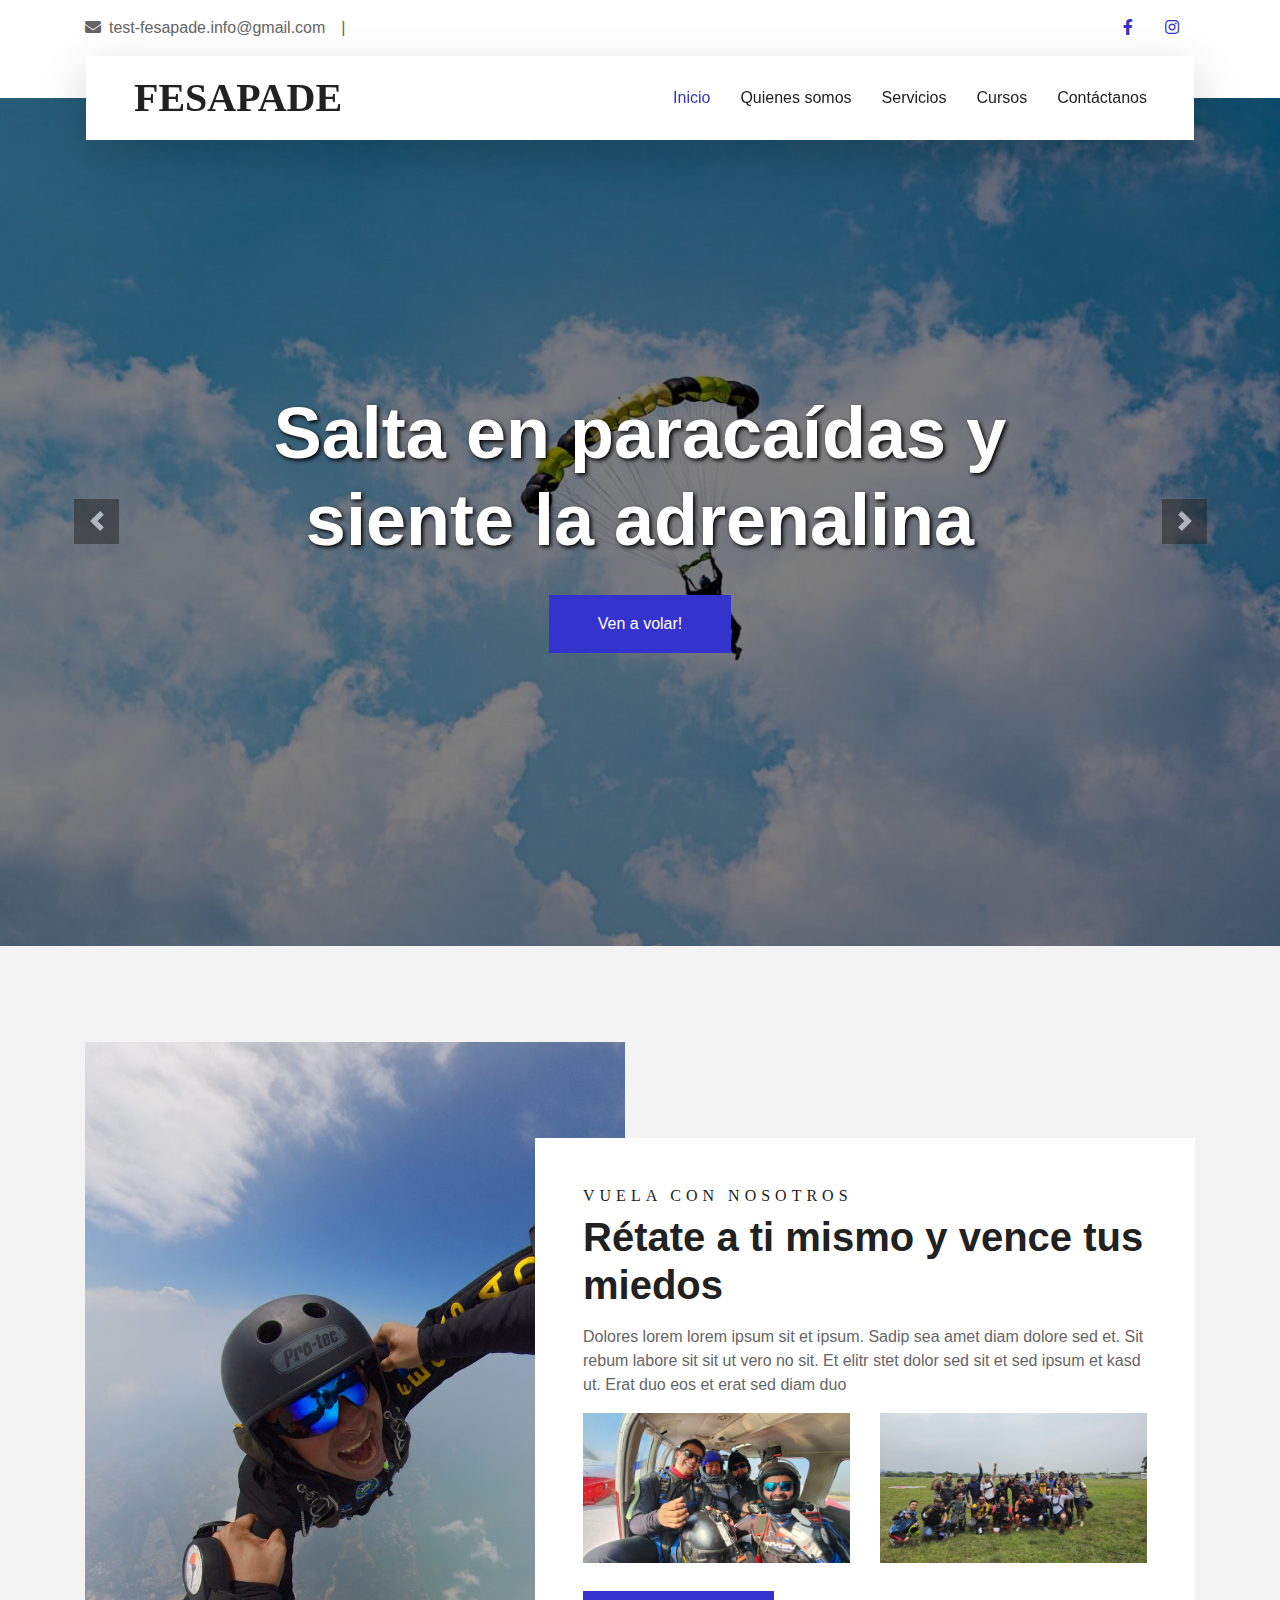
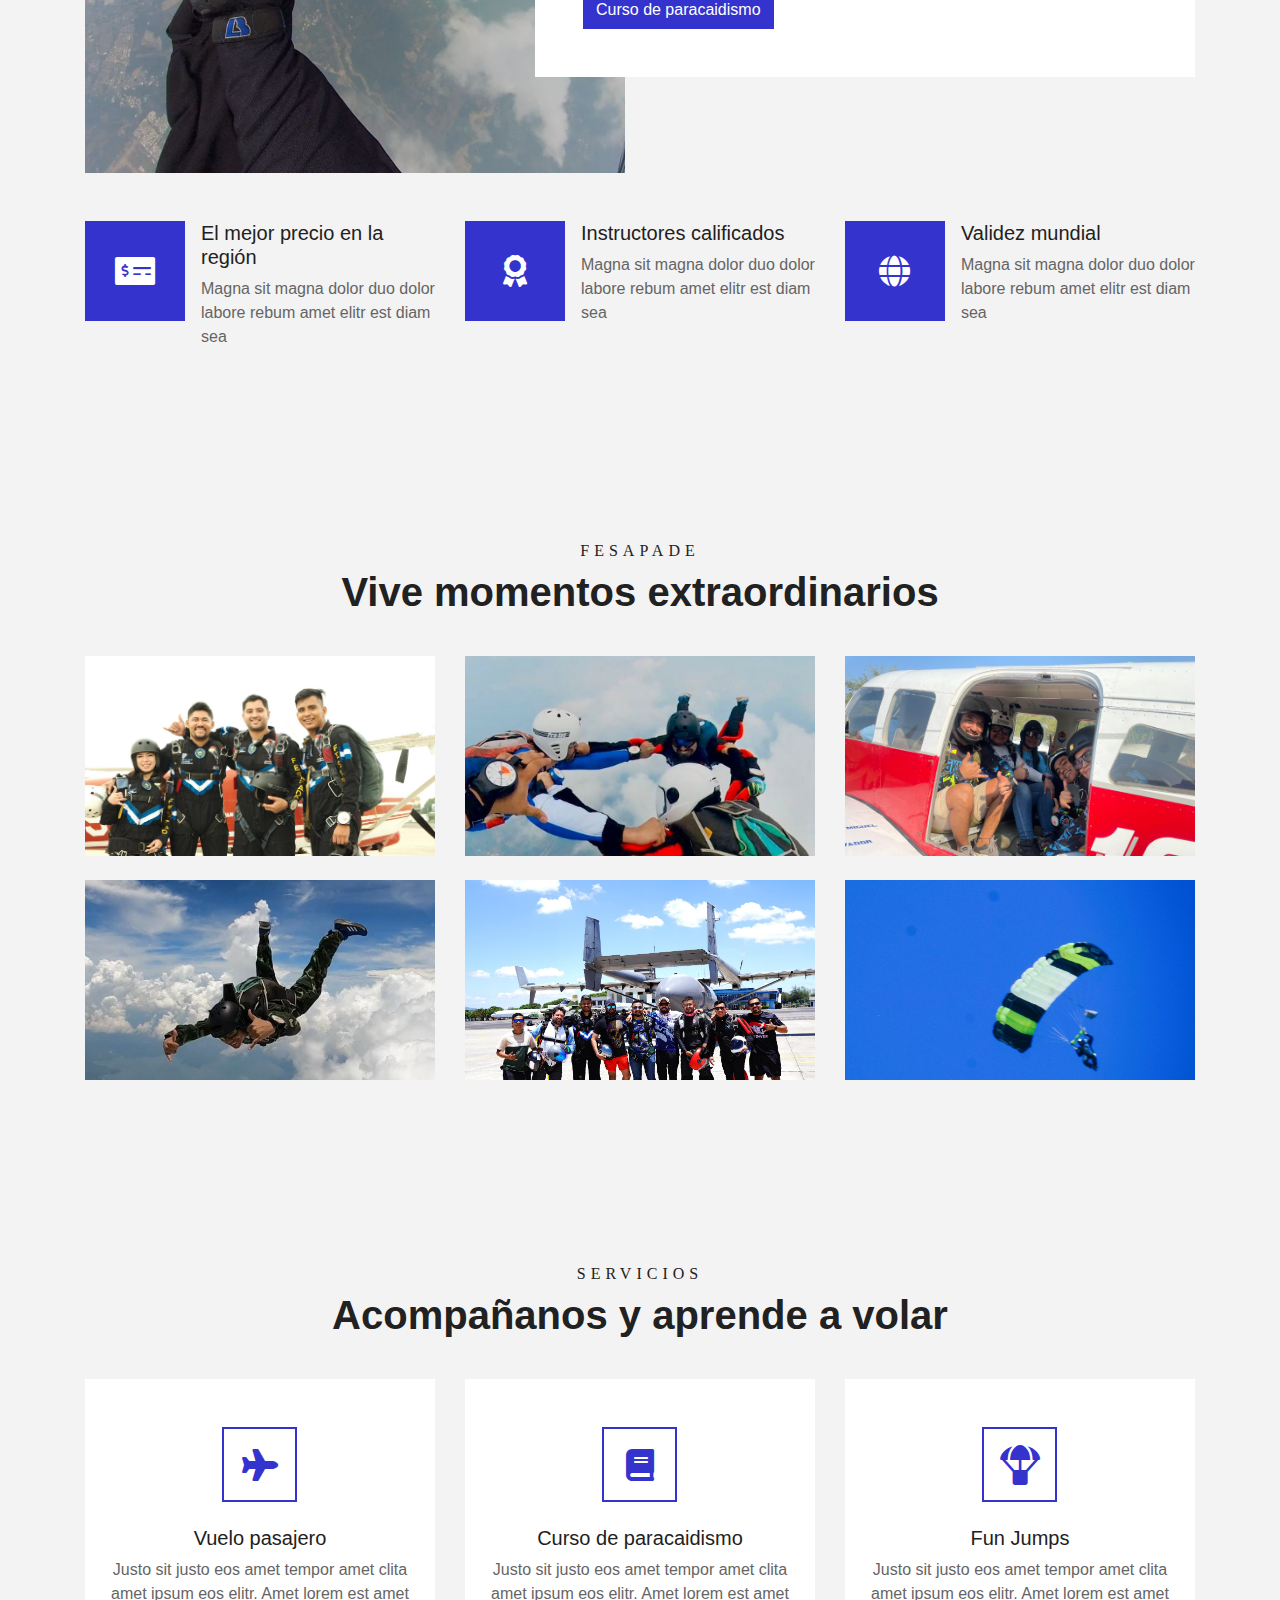
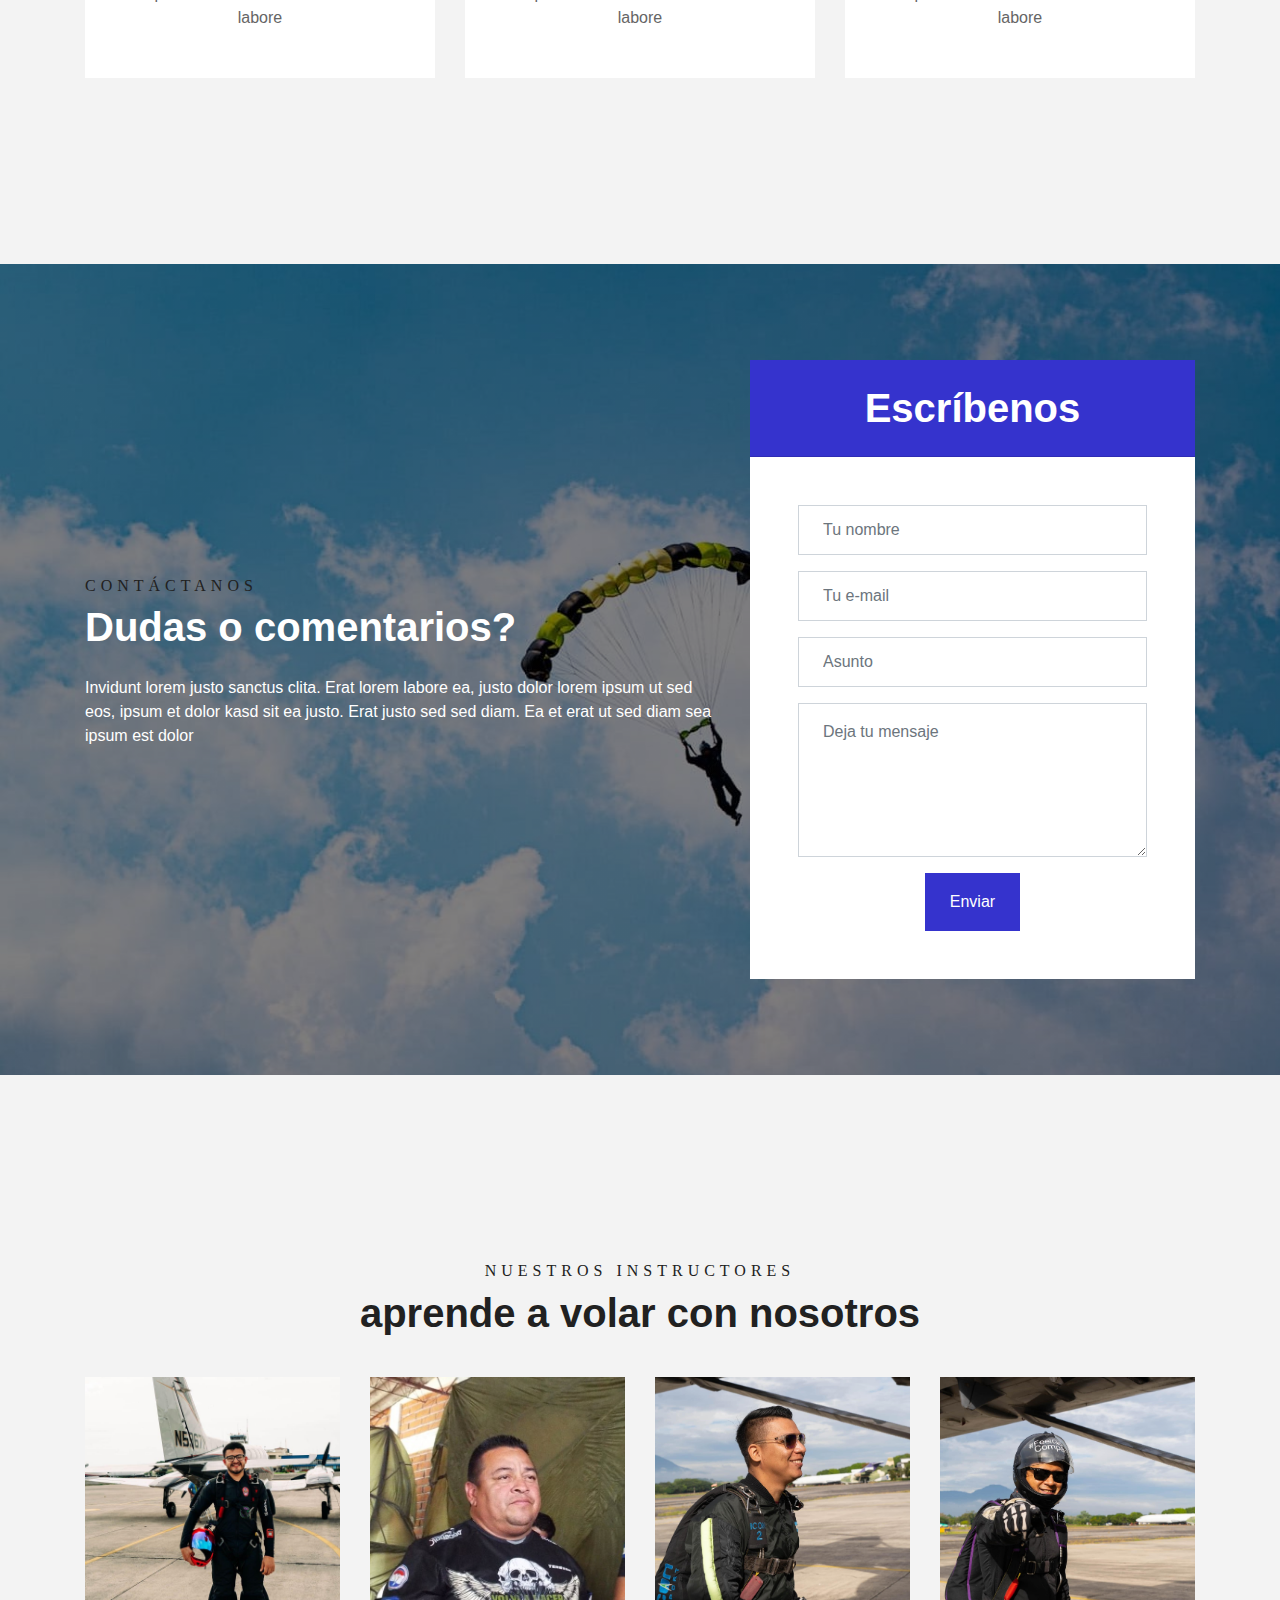
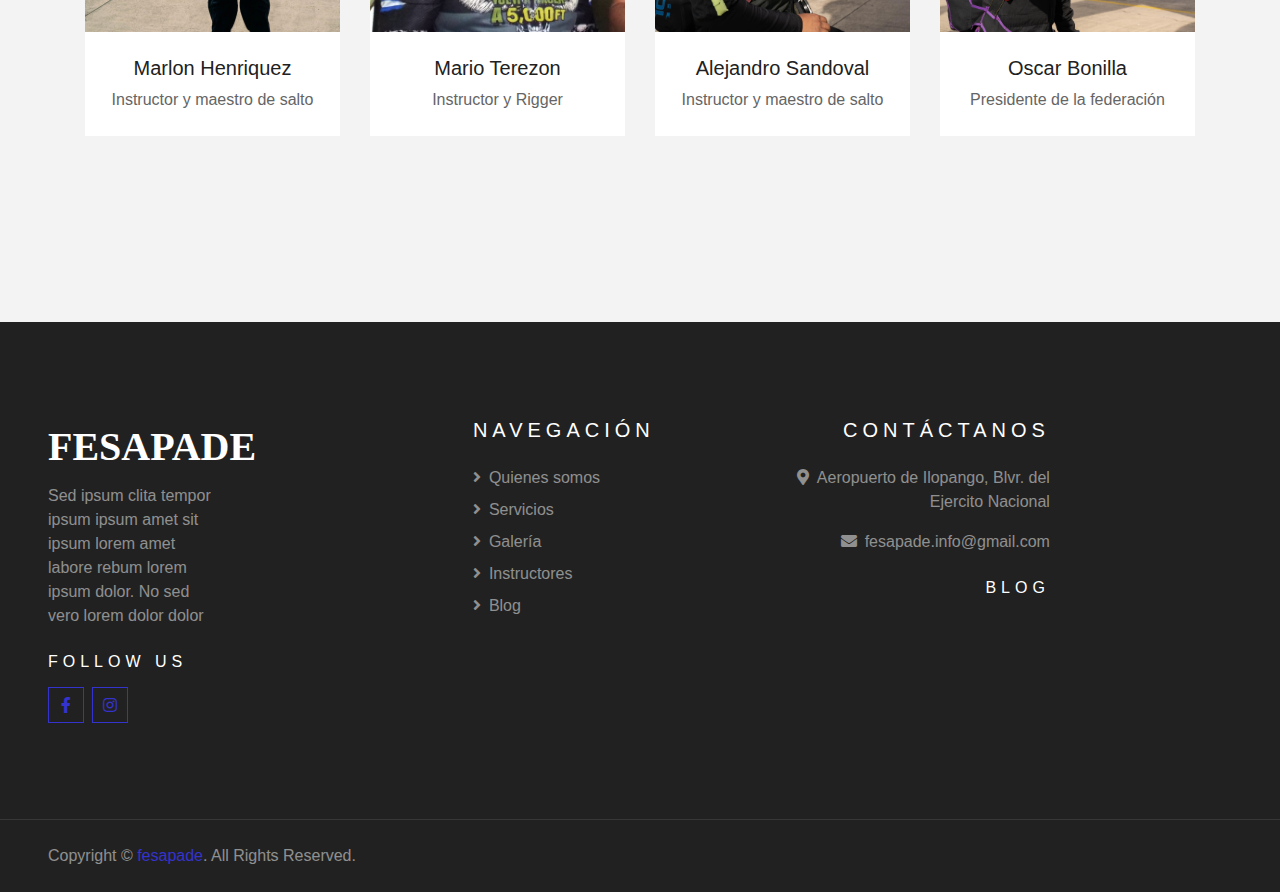
==== commit 2f2a1c8c: "test message" ====
--- a/index.html
+++ b/index.html
@@ -43,7 +43,7 @@
             <div class="row">
                 <div class="col-lg-6 text-center text-lg-left mb-2 mb-lg-0">
                     <div class="d-inline-flex align-items-center">
-                        <p><i class="fa fa-envelope mr-2"></i>fesapade.info@gmail.com</p>
+                        <p><i class="fa fa-envelope mr-2"></i>test-fesapade.info@gmail.com</p>
                         <p class="text-body px-3">|</p>
                         <!--<p><i class="fa fa-phone-alt mr-2"></i>+012 345 6789</p>-->
                     </div>
@@ -80,7 +80,7 @@
                         <a href="index.html" class="nav-item nav-link active">Inicio</a>
                         <a href="about.html" class="nav-item nav-link">Quienes somos</a>
                         <a href="service.html" class="nav-item nav-link">Servicios</a>
-                        <a href="package.html" class="nav-item nav-link">Cursos</a>
+                        <a href="index.html" class="nav-item nav-link">Cursos</a>
                         <!--<div class="nav-item dropdown">
                             <a href="#" class="nav-link dropdown-toggle" data-toggle="dropdown">Pages</a>
                             <div class="dropdown-menu border-0 rounded-0 m-0">
@@ -110,7 +110,7 @@
                         <div class="p-3" style="max-width: 900px;">
                             
                             <h1 class="display-3 text-white text-shadow mb-md-4">Salta en paracaídas y siente la adrenalina</h1>
-                            <a href="" class="btn btn-primary py-md-3 px-md-5 mt-2">Ven a volar!</a>
+                            <a href="contact.html" class="btn btn-primary py-md-3 px-md-5 mt-2">Ven a volar!</a>
                         </div>
                     </div>
                 </div>
@@ -120,7 +120,7 @@
                         <div class="p-3" style="max-width: 900px;">
                             
                             <h1 class="display-3 text-white text-shadow">Vive la experiencia de tu vida</h1>
-                            <a href="" class="btn btn-primary py-md-3 px-md-5 mt-2">Ven a volar!</a>
+                            <a href="contact.html" class="btn btn-primary py-md-3 px-md-5 mt-2">Ven a volar!</a>
                         </div>
                     </div>
                 </div>
